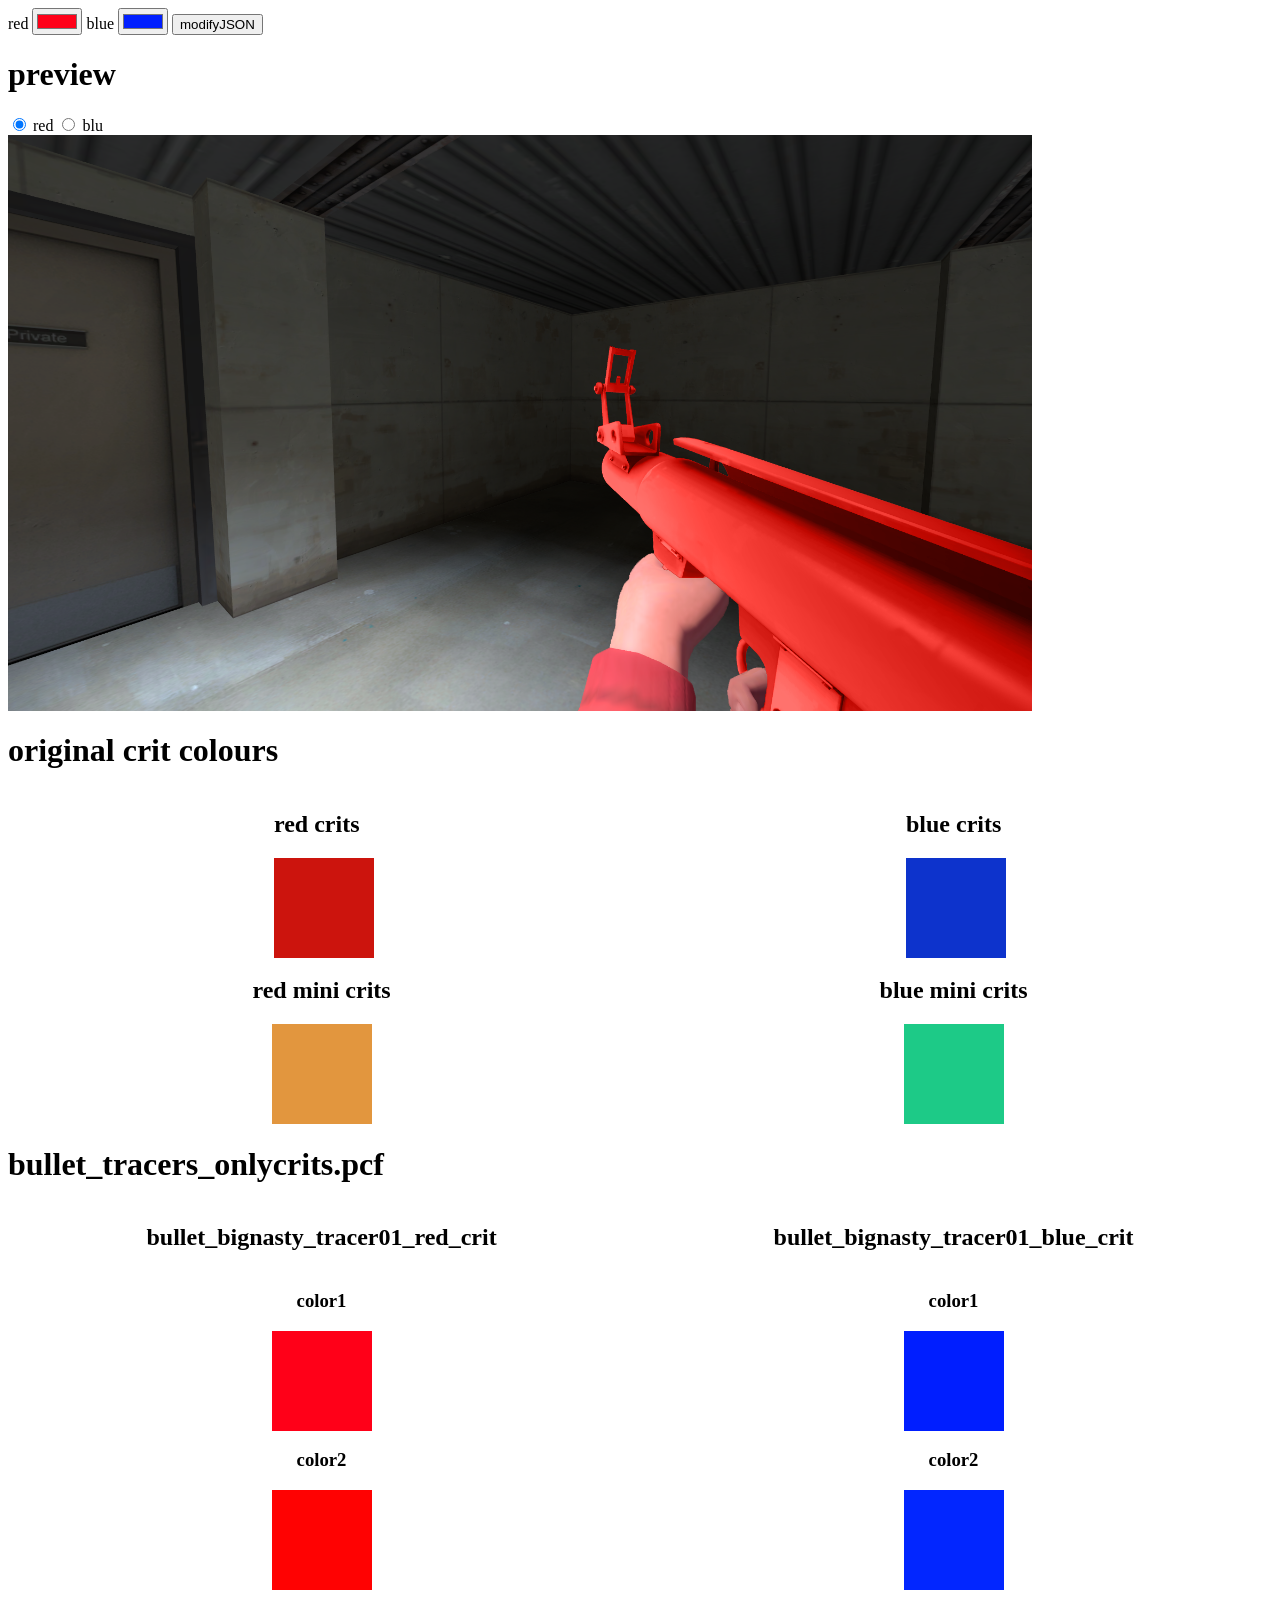
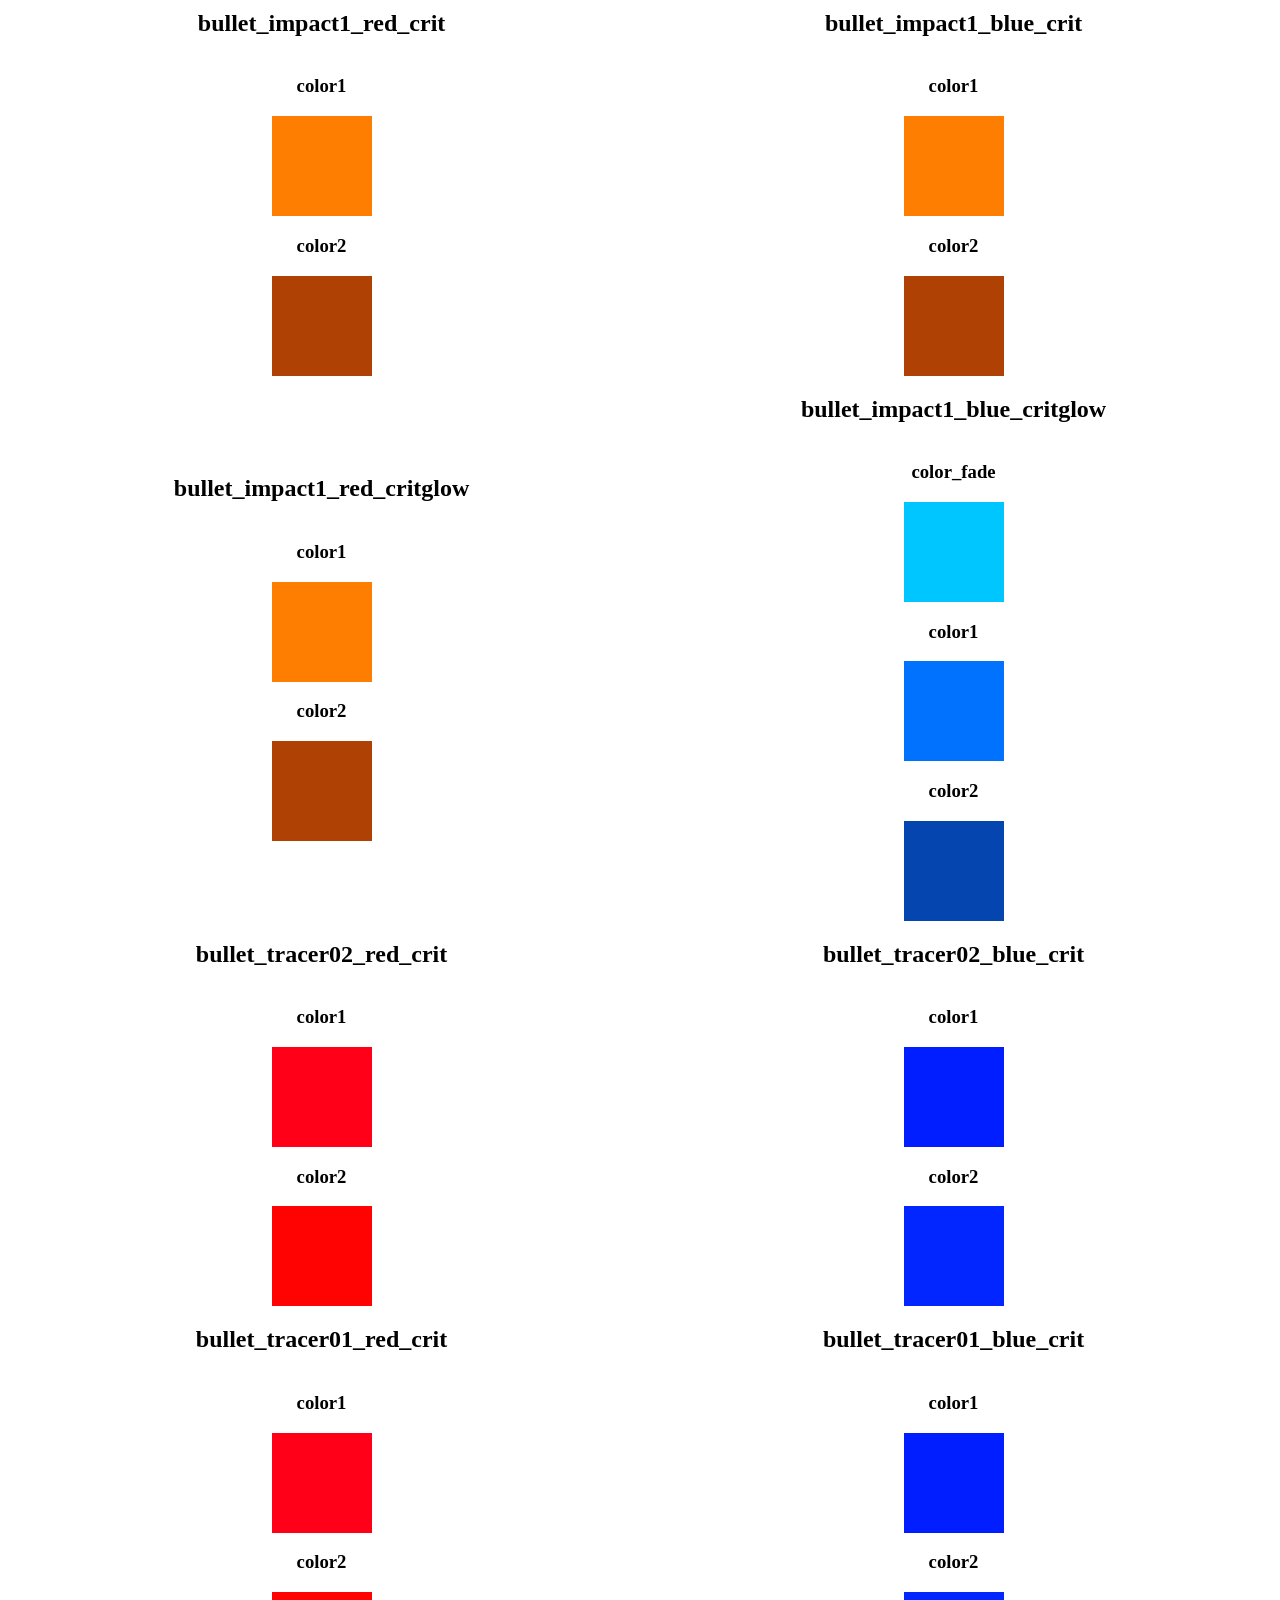
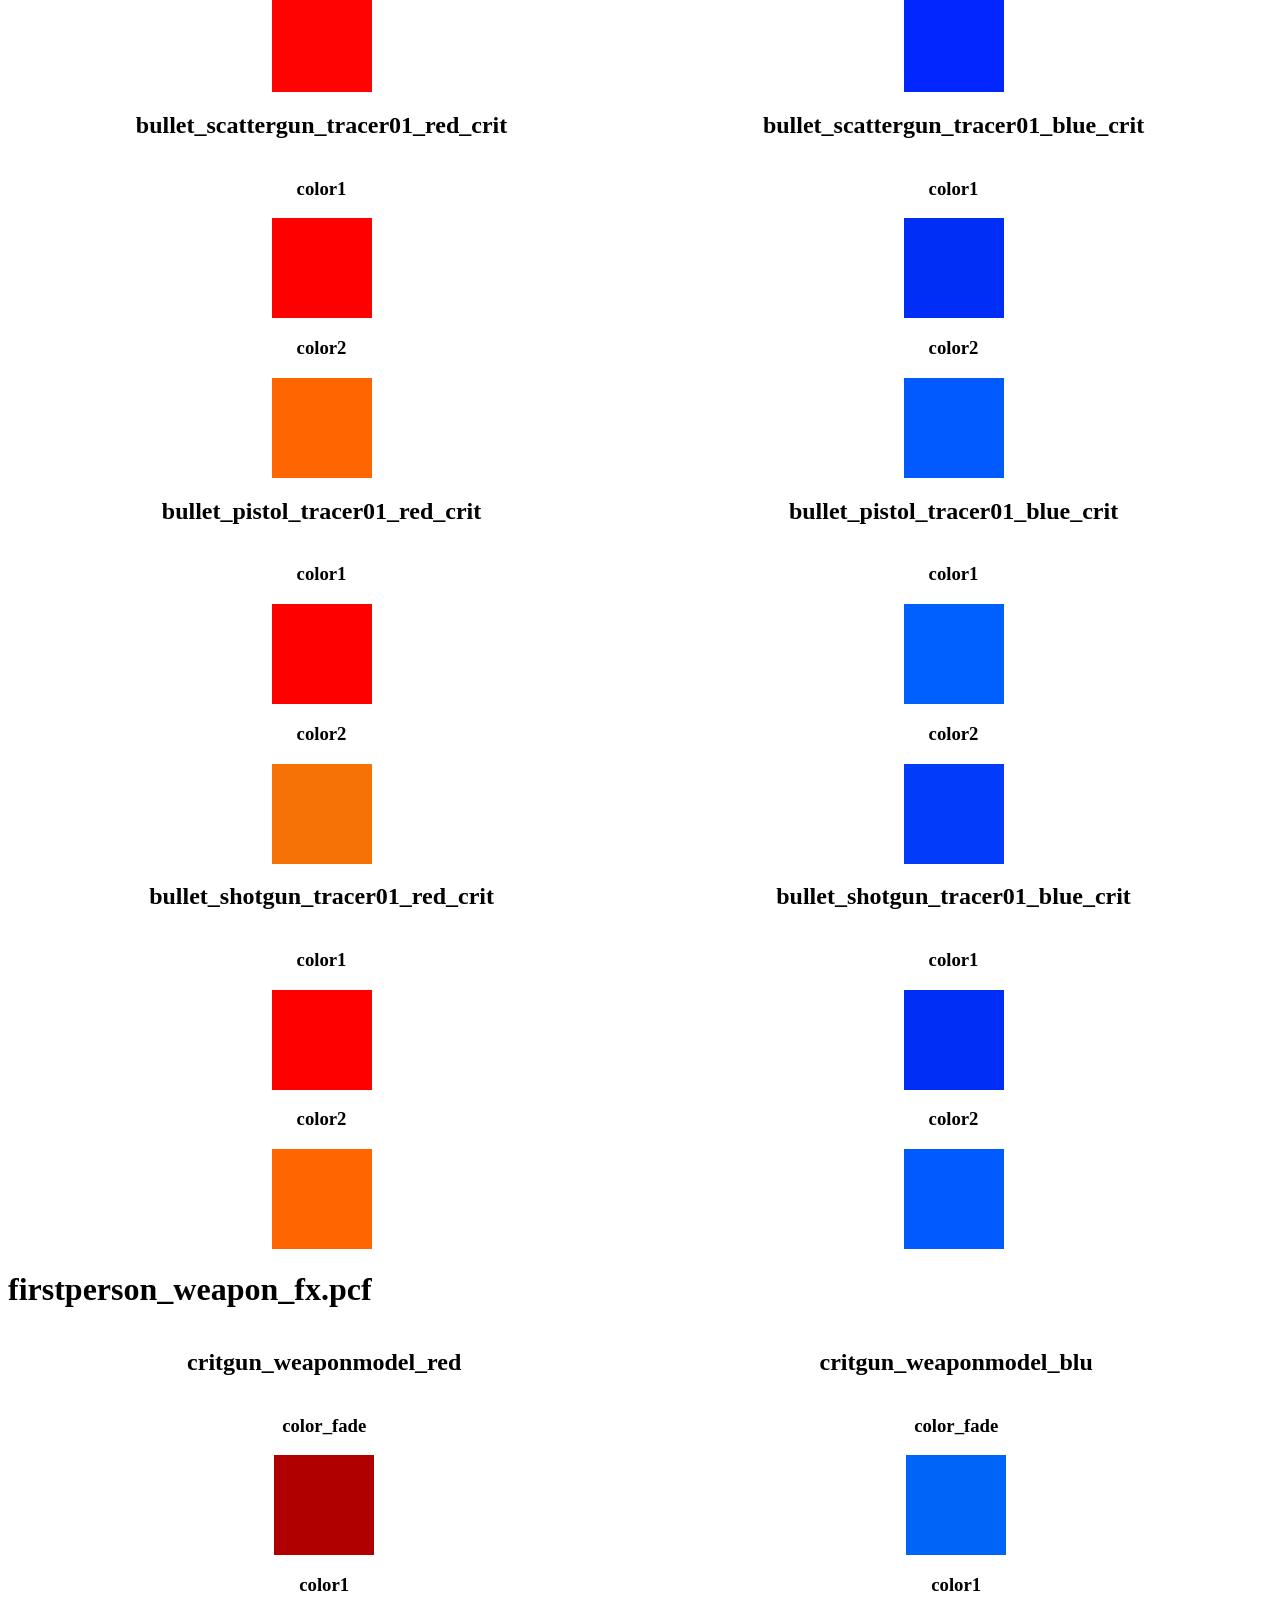
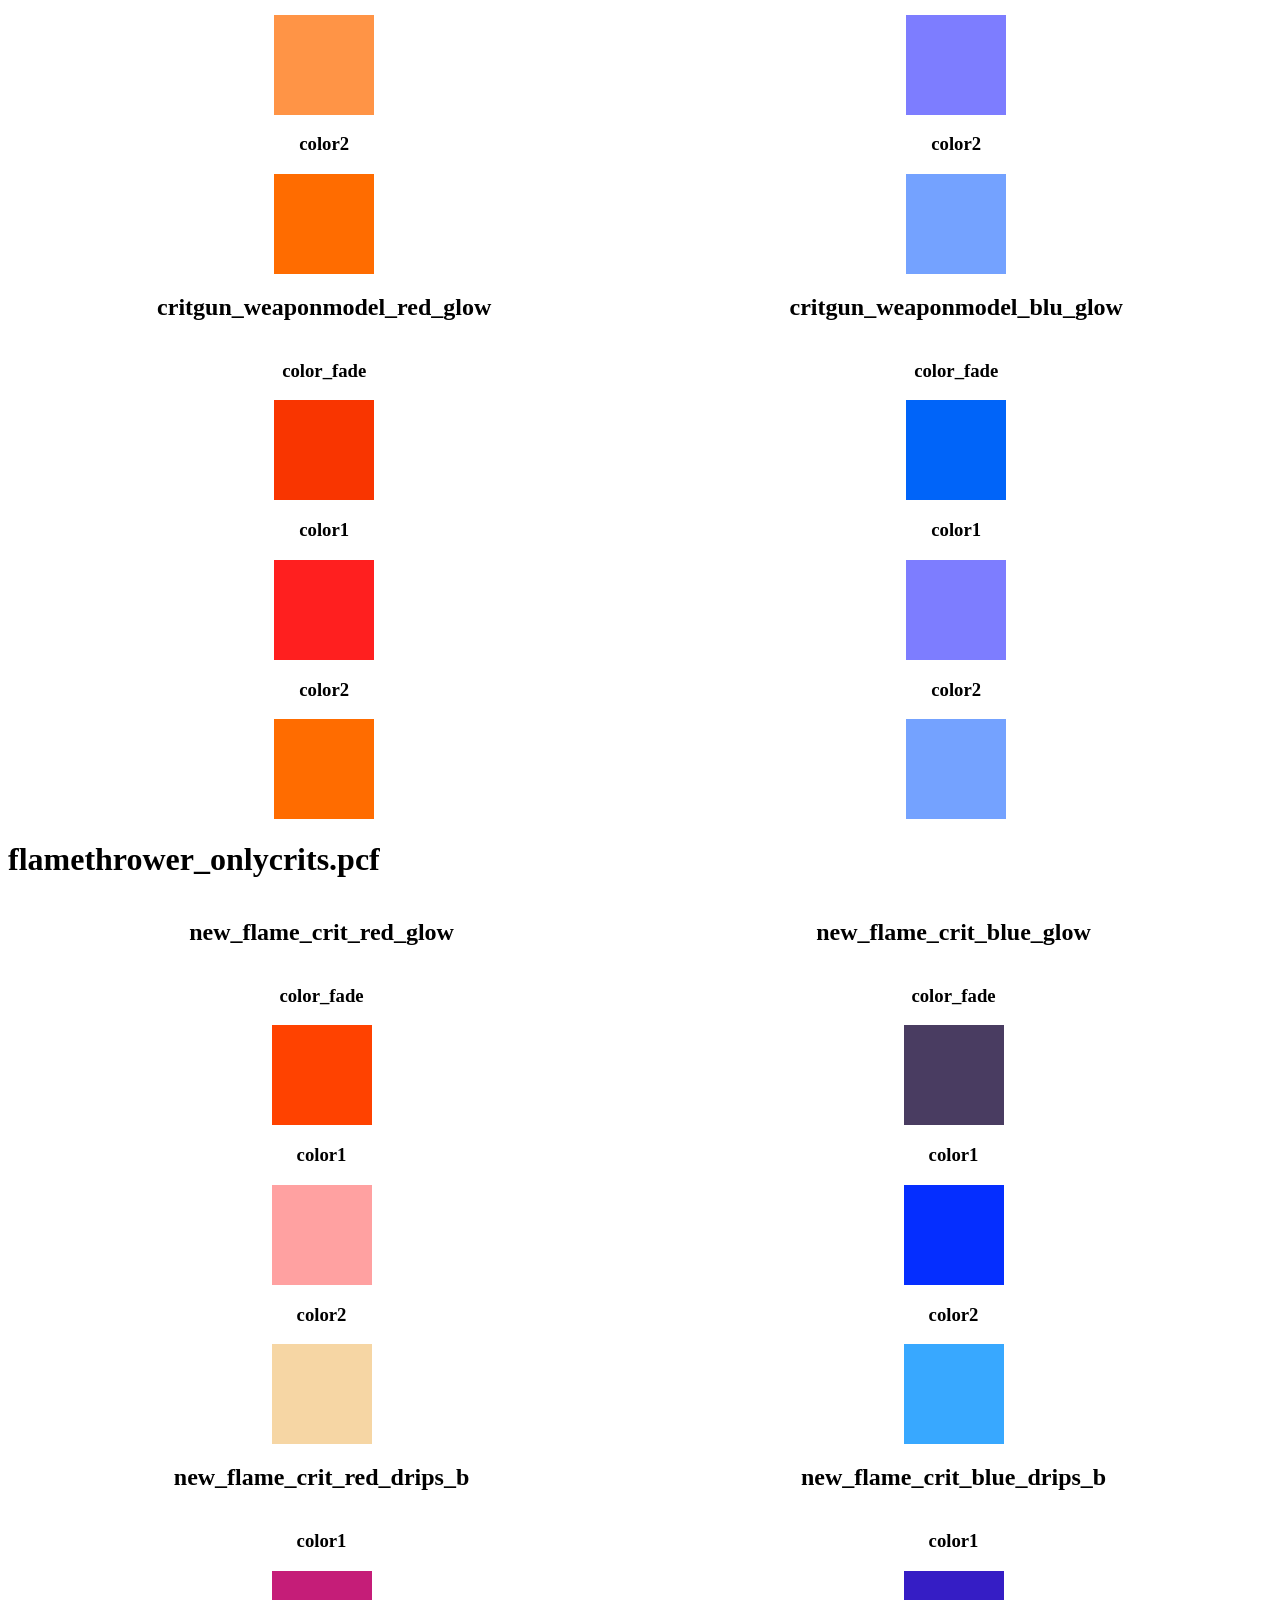
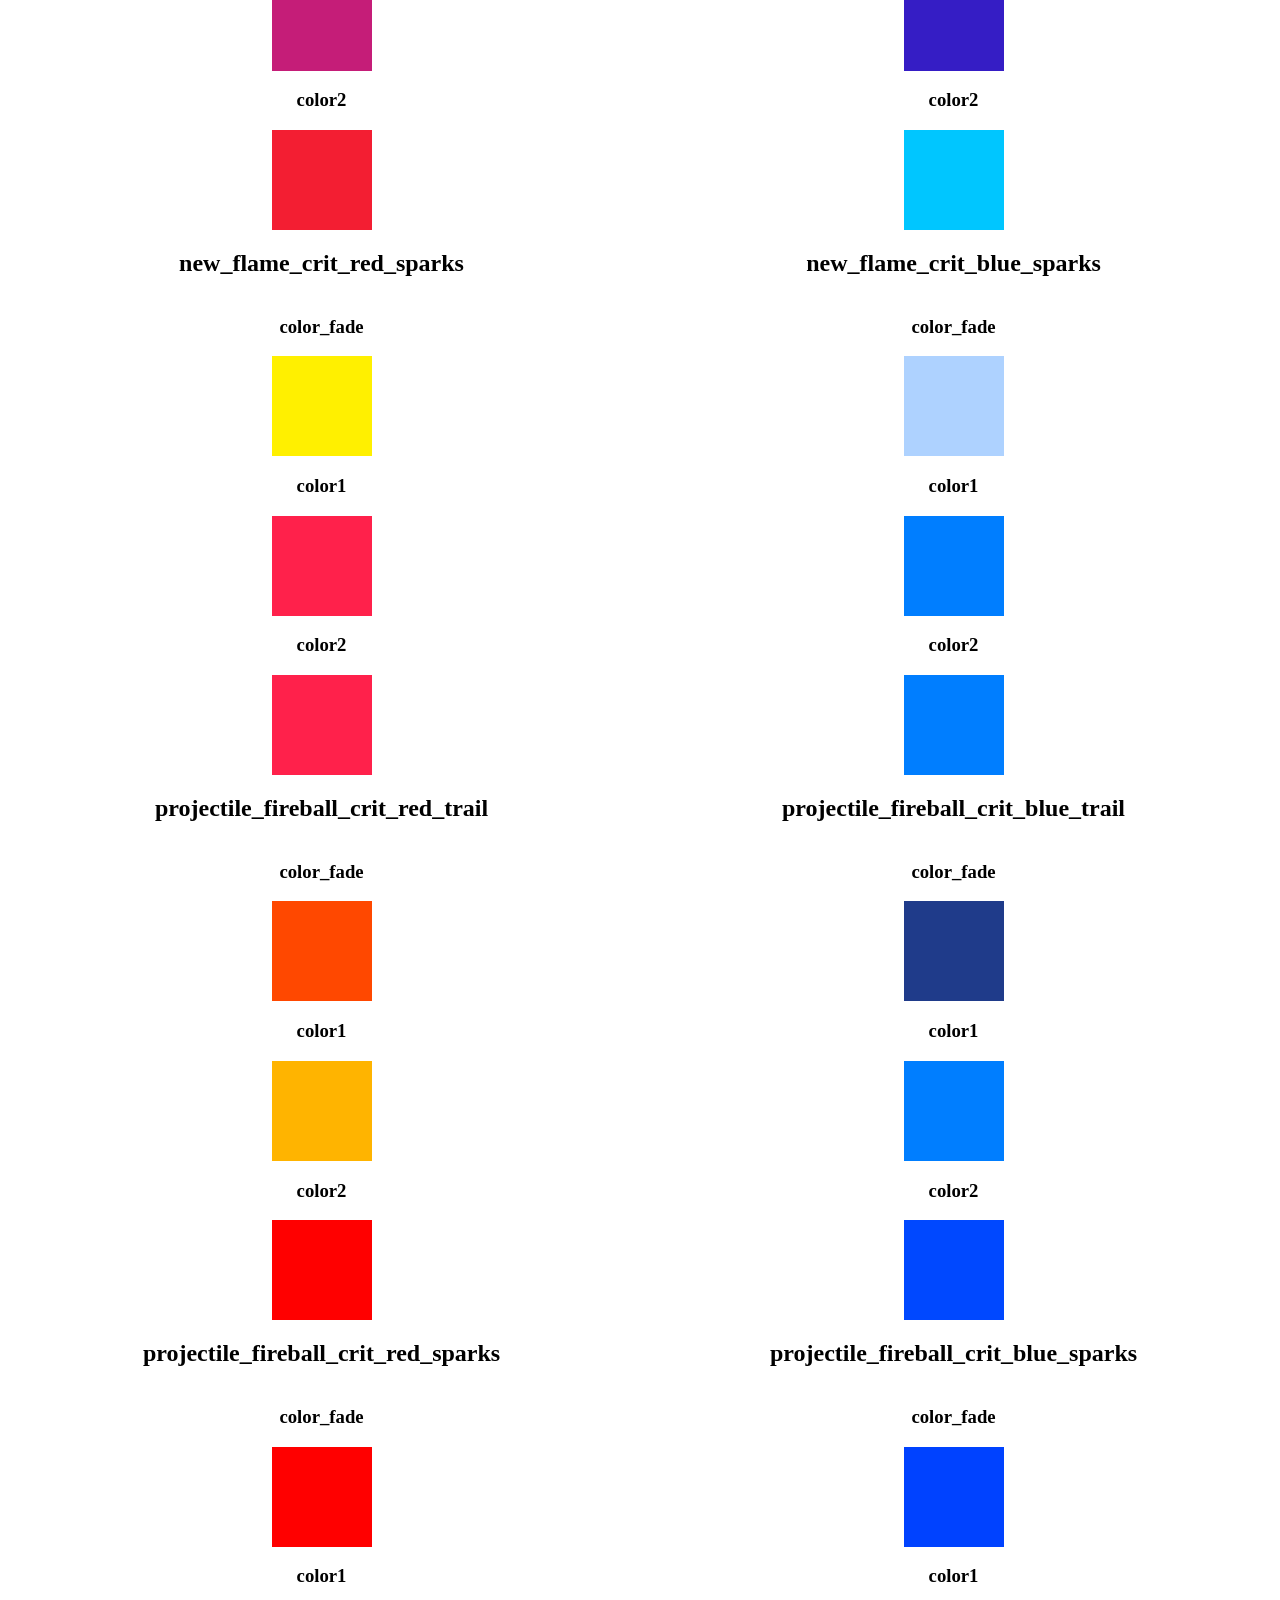
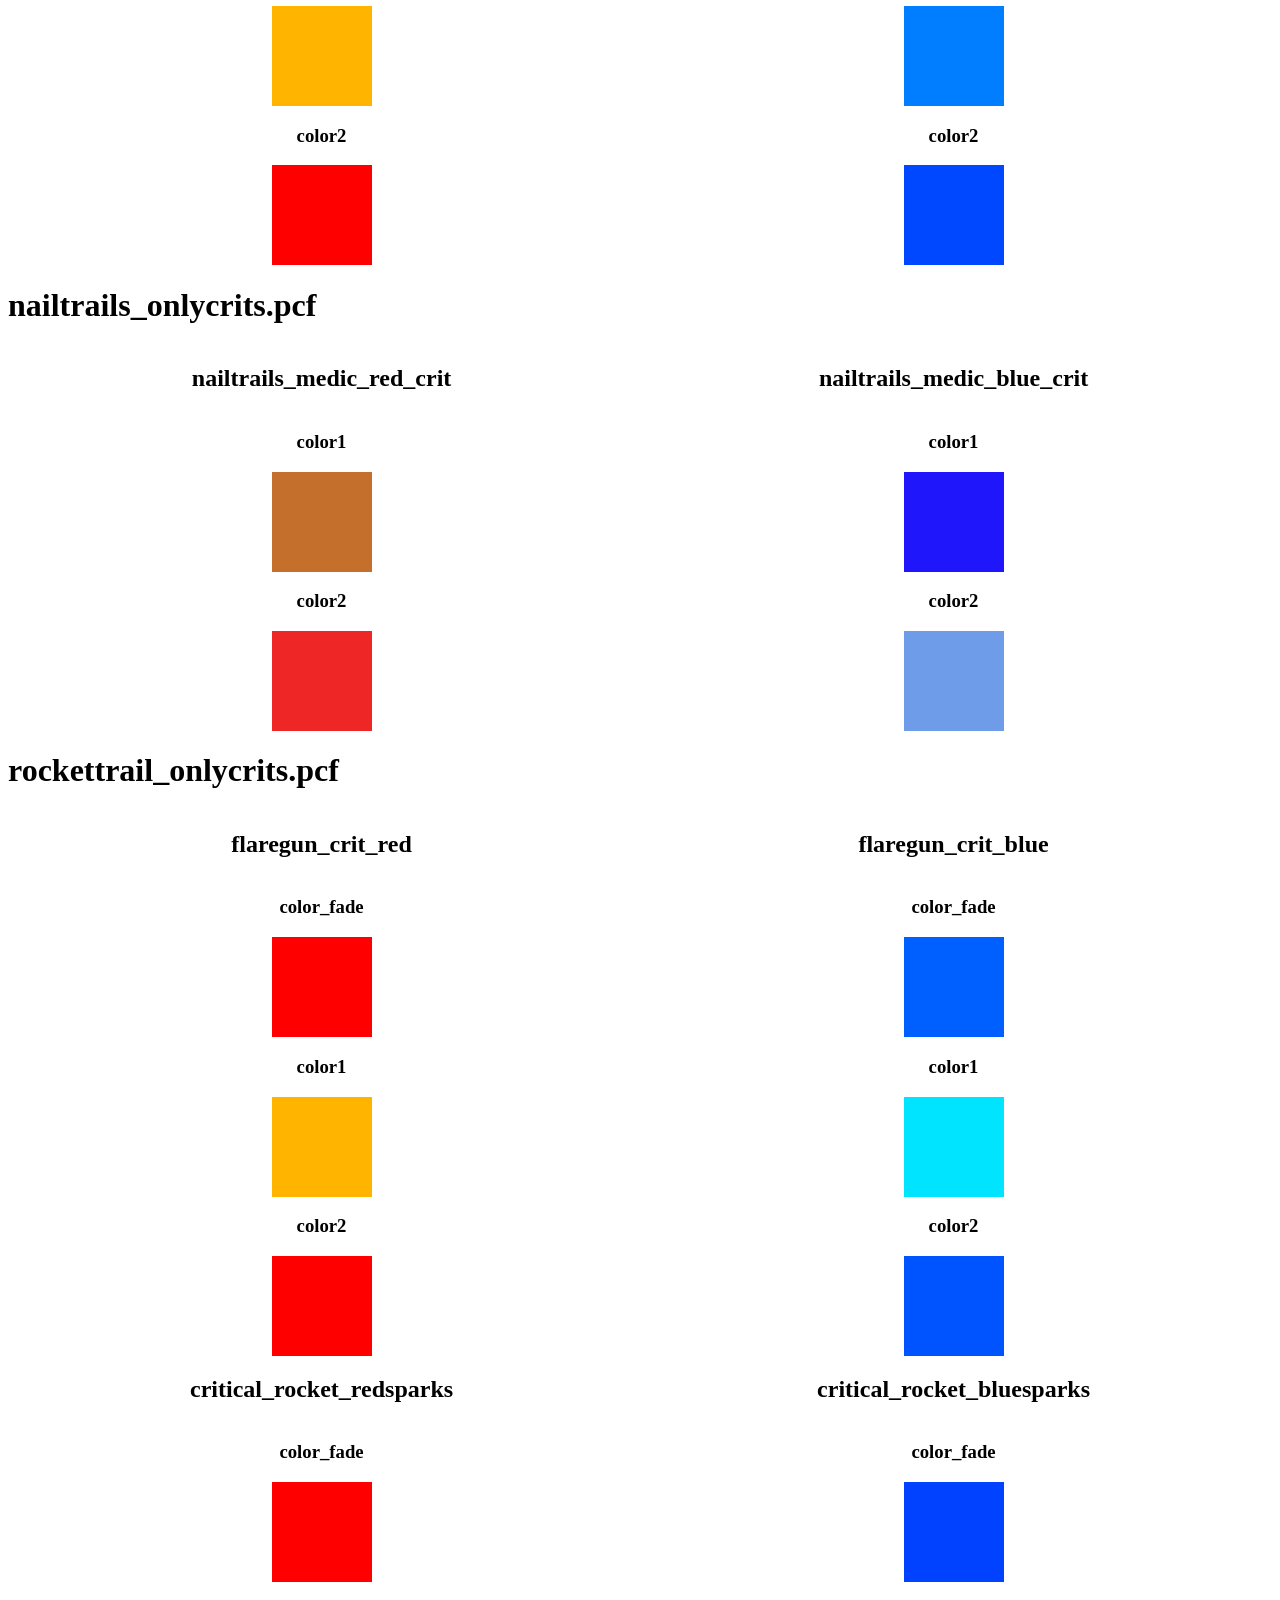
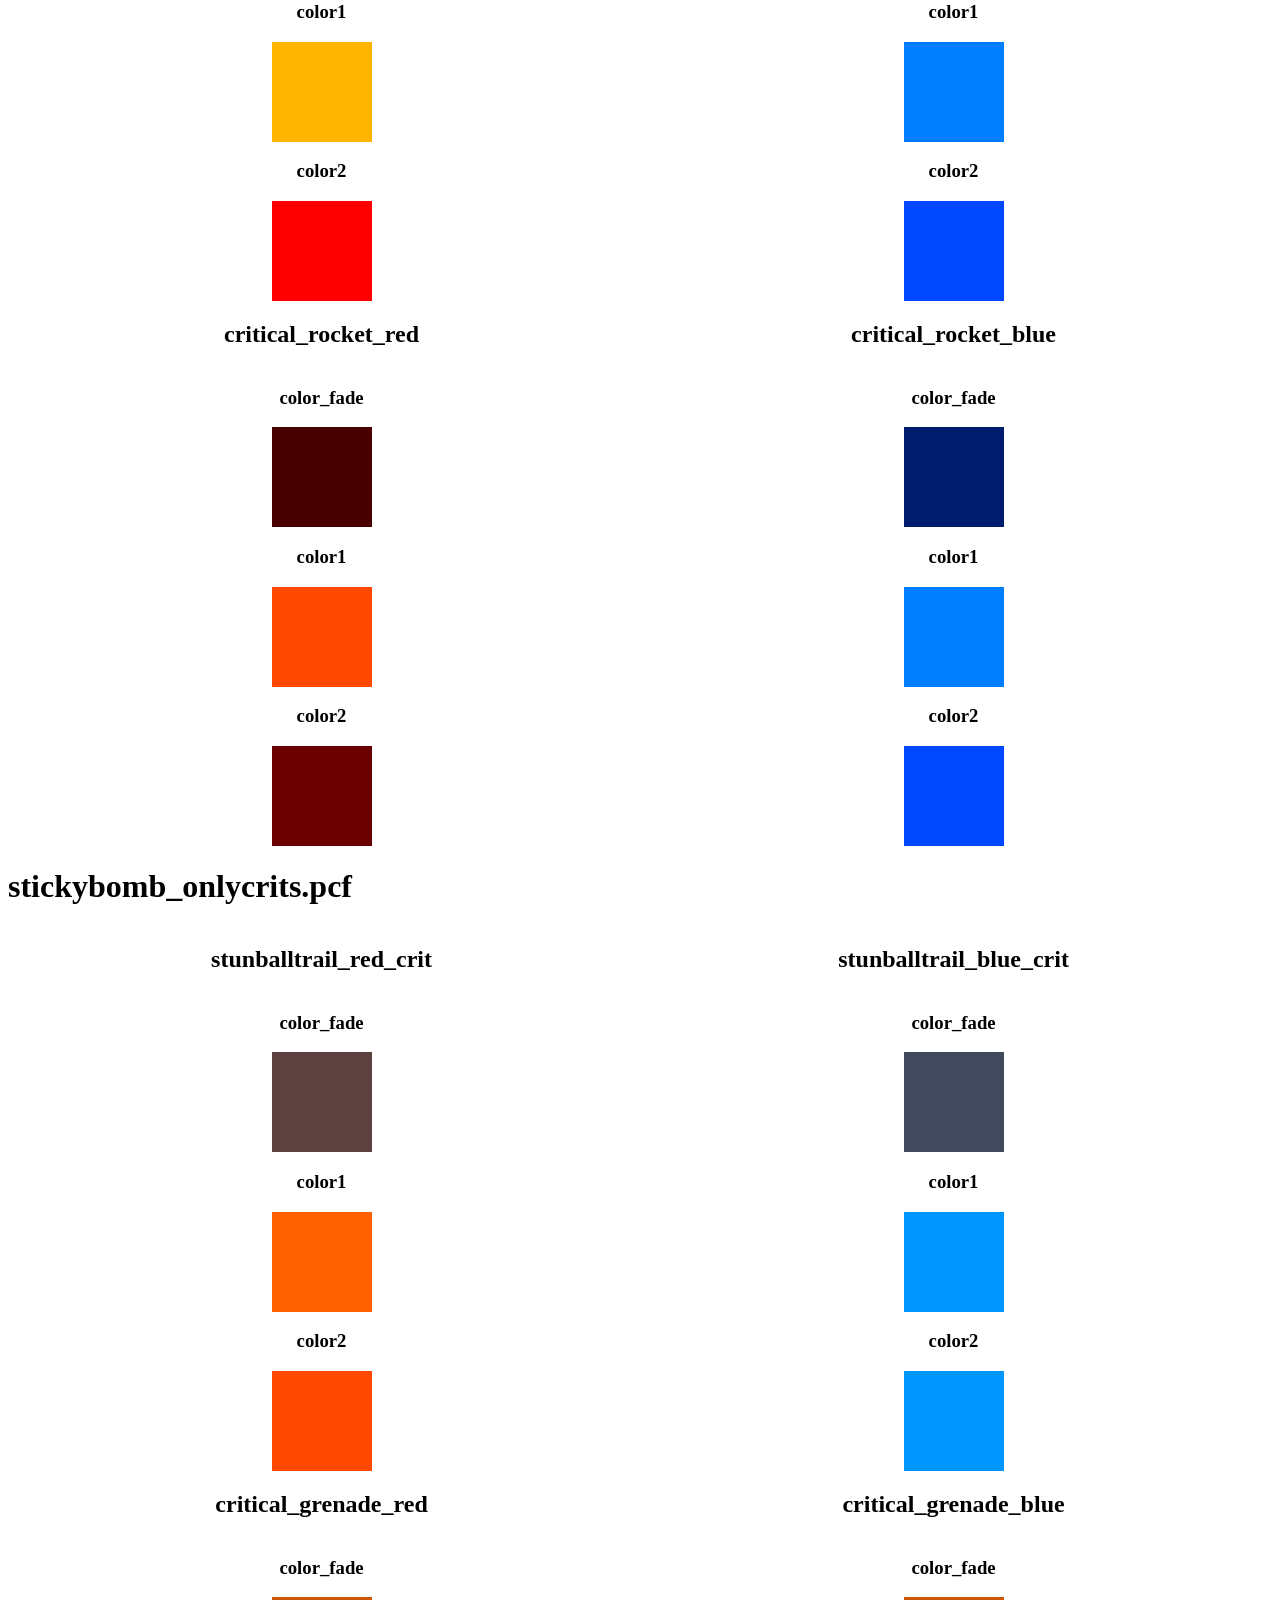
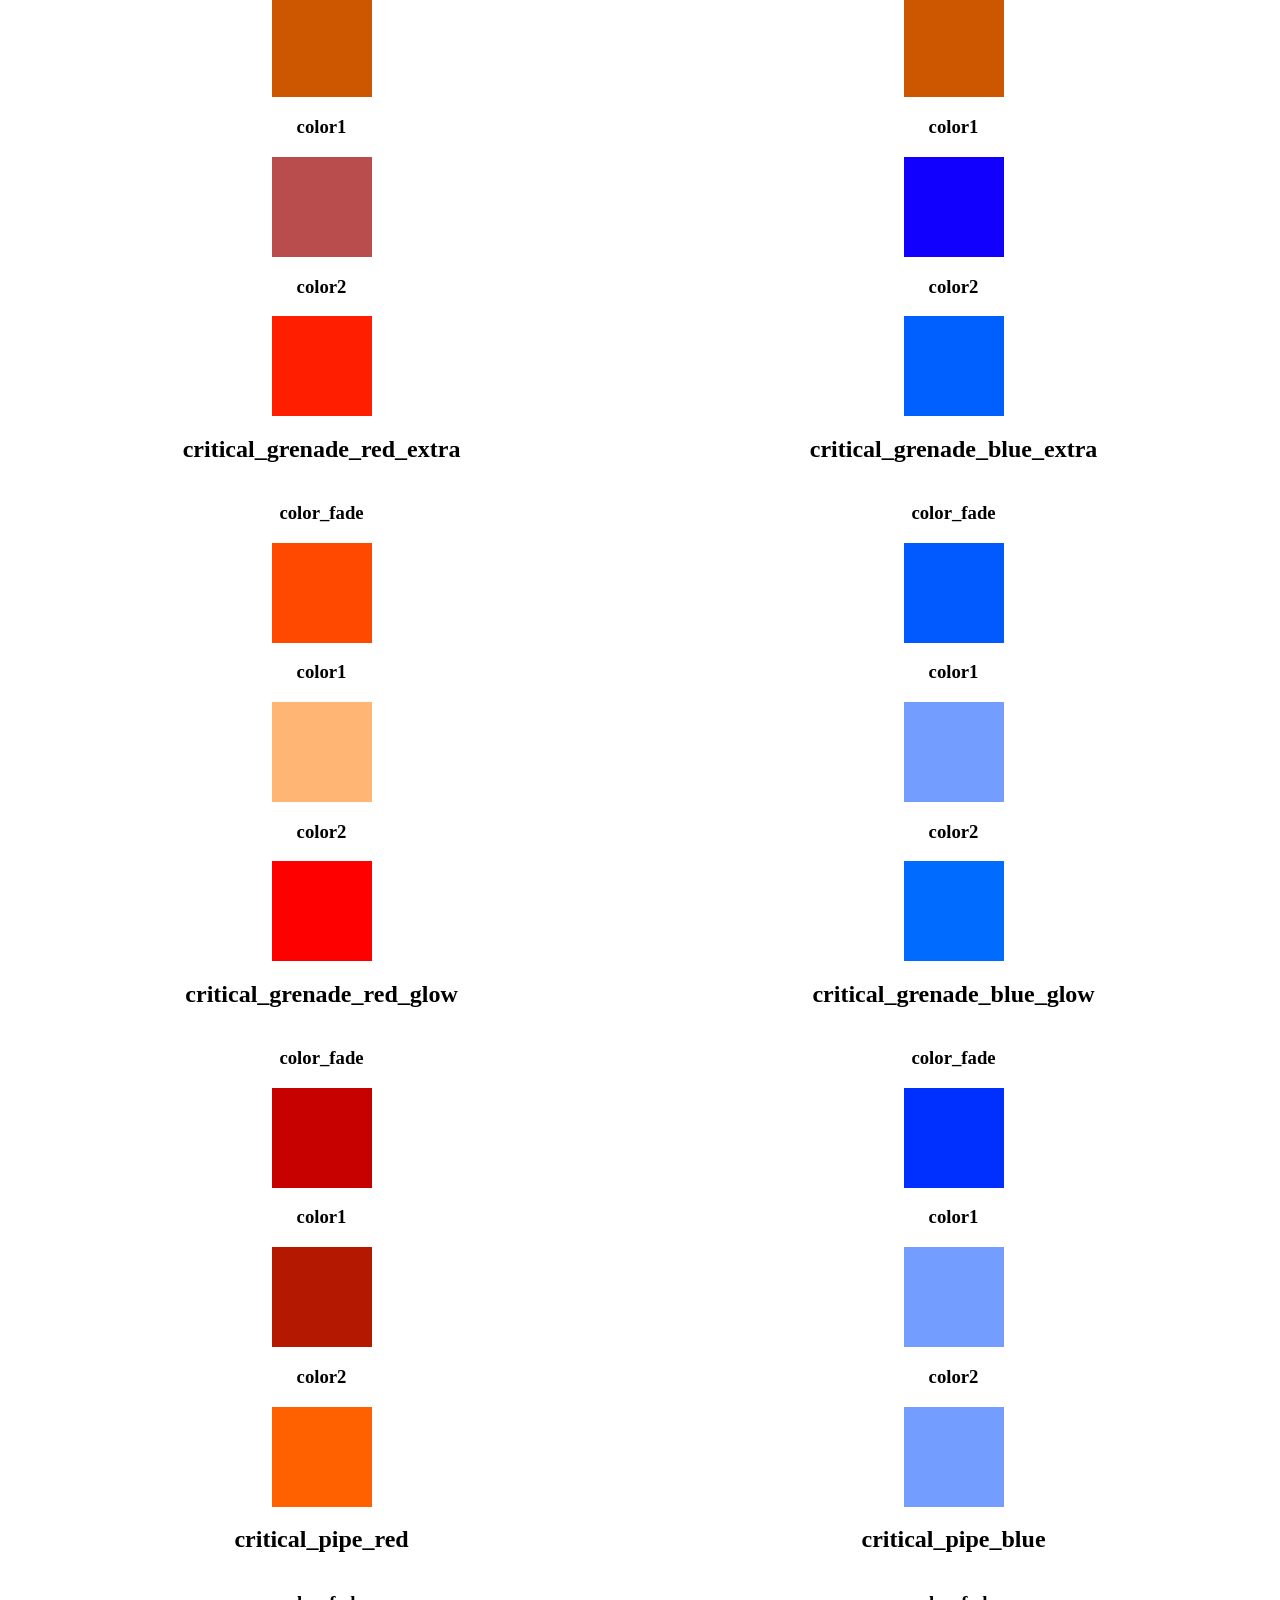
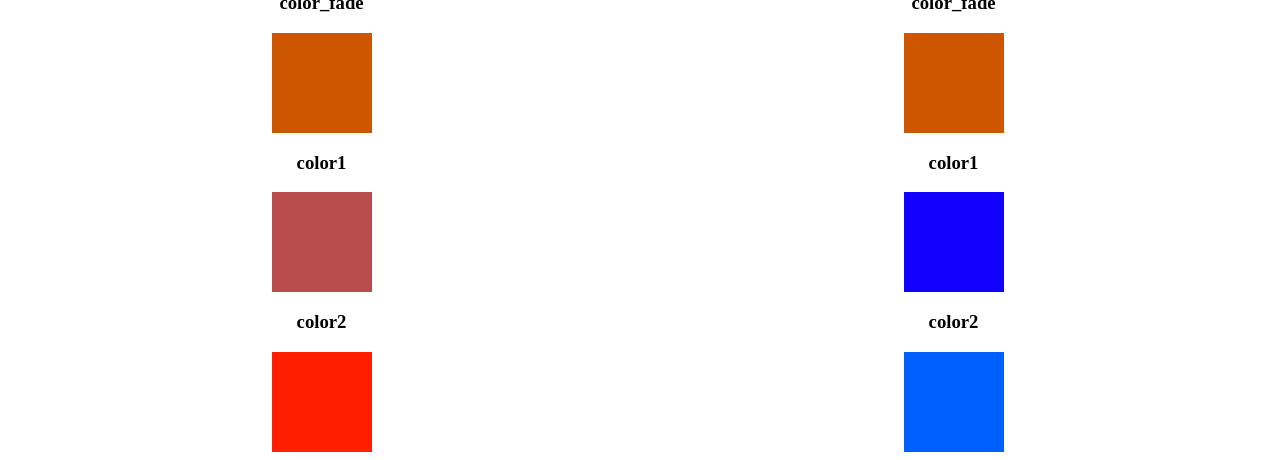
==== index.html @ 1c7a0dba "added a color picker to each colour display!!" ====
<!doctype html>
<html lang="en">
	<head>
		<meta charset="utf-8">
		<title>My Page Title</title>
		<meta name="description" content="My Page Description">
		<link rel="stylesheet" href="style.css">
		<link href="color-picker.min.css" rel="stylesheet">
		<style>
			.color-picker.no-alpha .color-picker\:a {
			  display: none;
			}
		</style>
	</head>
	<body>
		<label for="red">red</label>
		<input id="red" name="red" type="color" value="#ff0018">
		<label for="blue">blue</label>
		<input id="blue" name="blue" type="color" value="#001eff">
		<button onClick="modifyJSON()">modifyJSON</button>
		<script src="color-picker.min.js"></script>

		<h1>preview</h1>

		<input type="radio" onclick="previewSelect('red');" checked="checked" name="team" value="red_preview">
		<label for="red_preview">red</label>
		<input type="radio" onclick="previewSelect('blu');" name="team" value="blu_preview">
		<label for="blu_preview">blu</label><br>

		<div id="rocketlauncher_preview">
			<div id="preview-background"></div>
			<div id="preview-hand-red"></div>
			<div id="preview-hand-blu"></div>
			<div id="preview-color-red"></div>
			<div id="preview-color-blu"></div>
			<div id="preview-template"></div>
			<!-- <div class="preview-crits">
				<video autoplay loop muted playsinline>
					<source src="assets/preview/rocketlauncher/crits.webm" type="video/webm">
				</video>
			</div> -->
		</div>

		<h1>original crit colours</h1>
			<div class="both-class-colours">
				<div class="red-particle">
					<h2>red crits</h2>
					<div>
						<div class='colour-display' jsonpath='material,red_crit,color' ogcolour='204 20 13' style="background-color: rgb(204, 20, 13);"></div>
					</div>
				</div>
				<div class="blue-particle">
					<h2>blue crits</h2>
					<div>
						<div class='colour-display' jsonpath='material,blue_crit,color' ogcolour='13 51 204' style="background-color: rgb(13, 51, 204);"></div>
					</div>
				</div>
			</div>
			<div class="both-class-colours">
				<div class="red-particle">
					<h2>red mini crits</h2>
					<div>
						<div class='colour-display' jsonpath='material,red_minicrit,color' ogcolour='226 150 62' style="background-color: rgb(226, 150, 62);"></div>
					</div>
				</div>
				<div class="blue-particle">
					<h2>blue mini crits</h2>
					<div>
						<div class='colour-display' jsonpath='material,blue_minicrit,color' ogcolour='29 202 135' style="background-color: rgb(29, 202, 135);"></div>
					</div>
				</div>
			</div>
<div>
<h1>bullet_tracers_onlycrits.pcf</h1>
<div class="both-class-colours">
<div class="red-particle">
<h2>bullet_bignasty_tracer01_red_crit</h2>
<div>
<h3> color1 </h3>
<div class='colour-display' jsonpath='bullet_tracers_onlycrits.pcf,bullet_bignasty_tracer01_red_crit,color1' ogcolour='255.0 0.0 24.0 255.0' style="background-color: rgb(255.0, 0.0, 24.0);"></div>
</div>
<div>
<h3> color2 </h3>
<div class='colour-display' jsonpath='bullet_tracers_onlycrits.pcf,bullet_bignasty_tracer01_red_crit,color2' ogcolour='255.0 2.0 2.0 255.0' style="background-color: rgb(255.0, 2.0, 2.0);"></div>
</div>
</div>

<div class="blue-particle">
<h2>bullet_bignasty_tracer01_blue_crit</h2>
<div>
<h3> color1 </h3>
<div class='colour-display' jsonpath='bullet_tracers_onlycrits.pcf,bullet_bignasty_tracer01_blue_crit,color1' ogcolour='0.0 30.0 255.0 255.0' style="background-color: rgb(0.0, 30.0, 255.0);"></div>
</div>
<div>
<h3> color2 </h3>
<div class='colour-display' jsonpath='bullet_tracers_onlycrits.pcf,bullet_bignasty_tracer01_blue_crit,color2' ogcolour='2.0 38.0 255.0 255.0' style="background-color: rgb(2.0, 38.0, 255.0);"></div>
</div>
</div>

</div>
<div class="both-class-colours">
<div class="red-particle">
<h2>bullet_impact1_red_crit</h2>
<div>
<h3> color1 </h3>
<div class='colour-display' jsonpath='bullet_tracers_onlycrits.pcf,bullet_impact1_red_crit,color1' ogcolour='253.0 126.0 1.0 255.0' style="background-color: rgb(253.0, 126.0, 1.0);"></div>
</div>
<div>
<h3> color2 </h3>
<div class='colour-display' jsonpath='bullet_tracers_onlycrits.pcf,bullet_impact1_red_crit,color2' ogcolour='176.0 65.0 5.0 255.0' style="background-color: rgb(176.0, 65.0, 5.0);"></div>
</div>
</div>

<div class="blue-particle">
<h2>bullet_impact1_blue_crit</h2>
<div>
<h3> color1 </h3>
<div class='colour-display' jsonpath='bullet_tracers_onlycrits.pcf,bullet_impact1_blue_crit,color1' ogcolour='253.0 126.0 1.0 255.0' style="background-color: rgb(253.0, 126.0, 1.0);"></div>
</div>
<div>
<h3> color2 </h3>
<div class='colour-display' jsonpath='bullet_tracers_onlycrits.pcf,bullet_impact1_blue_crit,color2' ogcolour='176.0 65.0 5.0 255.0' style="background-color: rgb(176.0, 65.0, 5.0);"></div>
</div>
</div>

</div>
<div class="both-class-colours">
<div class="red-particle">
<h2>bullet_impact1_red_critglow</h2>
<div>
<h3> color1 </h3>
<div class='colour-display' jsonpath='bullet_tracers_onlycrits.pcf,bullet_impact1_red_critglow,color1' ogcolour='253.0 126.0 1.0 255.0' style="background-color: rgb(253.0, 126.0, 1.0);"></div>
</div>
<div>
<h3> color2 </h3>
<div class='colour-display' jsonpath='bullet_tracers_onlycrits.pcf,bullet_impact1_red_critglow,color2' ogcolour='176.0 65.0 5.0 255.0' style="background-color: rgb(176.0, 65.0, 5.0);"></div>
</div>
</div>

<div class="blue-particle">
<h2>bullet_impact1_blue_critglow</h2>
<div><h3> color_fade </h3>
<div class='colour-display' jsonpath='bullet_tracers_onlycrits.pcf,bullet_impact1_blue_critglow,color_fade' ogcolour='0.0 198.0 255.0 255.0' style="background-color: rgb(0.0, 198.0, 255.0);"></div>
</div>
<div>
<h3> color1 </h3>
<div class='colour-display' jsonpath='bullet_tracers_onlycrits.pcf,bullet_impact1_blue_critglow,color1' ogcolour='1.0 114.0 253.0 255.0' style="background-color: rgb(1.0, 114.0, 253.0);"></div>
</div>
<div>
<h3> color2 </h3>
<div class='colour-display' jsonpath='bullet_tracers_onlycrits.pcf,bullet_impact1_blue_critglow,color2' ogcolour='5.0 69.0 176.0 255.0' style="background-color: rgb(5.0, 69.0, 176.0);"></div>
</div>
</div>

</div>
<div class="both-class-colours">
<div class="red-particle">
<h2>bullet_tracer02_red_crit</h2>
<div>
<h3> color1 </h3>
<div class='colour-display' jsonpath='bullet_tracers_onlycrits.pcf,bullet_tracer02_red_crit,color1' ogcolour='255.0 0.0 24.0 255.0' style="background-color: rgb(255.0, 0.0, 24.0);"></div>
</div>
<div>
<h3> color2 </h3>
<div class='colour-display' jsonpath='bullet_tracers_onlycrits.pcf,bullet_tracer02_red_crit,color2' ogcolour='255.0 2.0 2.0 255.0' style="background-color: rgb(255.0, 2.0, 2.0);"></div>
</div>
</div>

<div class="blue-particle">
<h2>bullet_tracer02_blue_crit</h2>
<div>
<h3> color1 </h3>
<div class='colour-display' jsonpath='bullet_tracers_onlycrits.pcf,bullet_tracer02_blue_crit,color1' ogcolour='0.0 30.0 255.0 255.0' style="background-color: rgb(0.0, 30.0, 255.0);"></div>
</div>
<div>
<h3> color2 </h3>
<div class='colour-display' jsonpath='bullet_tracers_onlycrits.pcf,bullet_tracer02_blue_crit,color2' ogcolour='2.0 38.0 255.0 255.0' style="background-color: rgb(2.0, 38.0, 255.0);"></div>
</div>
</div>

</div>
<div class="both-class-colours">
<div class="red-particle">
<h2>bullet_tracer01_red_crit</h2>
<div>
<h3> color1 </h3>
<div class='colour-display' jsonpath='bullet_tracers_onlycrits.pcf,bullet_tracer01_red_crit,color1' ogcolour='255.0 0.0 24.0 255.0' style="background-color: rgb(255.0, 0.0, 24.0);"></div>
</div>
<div>
<h3> color2 </h3>
<div class='colour-display' jsonpath='bullet_tracers_onlycrits.pcf,bullet_tracer01_red_crit,color2' ogcolour='255.0 2.0 2.0 255.0' style="background-color: rgb(255.0, 2.0, 2.0);"></div>
</div>
</div>

<div class="blue-particle">
<h2>bullet_tracer01_blue_crit</h2>
<div>
<h3> color1 </h3>
<div class='colour-display' jsonpath='bullet_tracers_onlycrits.pcf,bullet_tracer01_blue_crit,color1' ogcolour='0.0 30.0 255.0 255.0' style="background-color: rgb(0.0, 30.0, 255.0);"></div>
</div>
<div>
<h3> color2 </h3>
<div class='colour-display' jsonpath='bullet_tracers_onlycrits.pcf,bullet_tracer01_blue_crit,color2' ogcolour='2.0 38.0 255.0 255.0' style="background-color: rgb(2.0, 38.0, 255.0);"></div>
</div>
</div>

</div>
<div class="both-class-colours">
<div class="red-particle">
<h2>bullet_scattergun_tracer01_red_crit</h2>
<div>
<h3> color1 </h3>
<div class='colour-display' jsonpath='bullet_tracers_onlycrits.pcf,bullet_scattergun_tracer01_red_crit,color1' ogcolour='255.0 0.0 0.0 255.0' style="background-color: rgb(255.0, 0.0, 0.0);"></div>
</div>
<div>
<h3> color2 </h3>
<div class='colour-display' jsonpath='bullet_tracers_onlycrits.pcf,bullet_scattergun_tracer01_red_crit,color2' ogcolour='255.0 102.0 0.0 255.0' style="background-color: rgb(255.0, 102.0, 0.0);"></div>
</div>
</div>

<div class="blue-particle">
<h2>bullet_scattergun_tracer01_blue_crit</h2>
<div>
<h3> color1 </h3>
<div class='colour-display' jsonpath='bullet_tracers_onlycrits.pcf,bullet_scattergun_tracer01_blue_crit,color1' ogcolour='0.0 46.0 246.0 255.0' style="background-color: rgb(0.0, 46.0, 246.0);"></div>
</div>
<div>
<h3> color2 </h3>
<div class='colour-display' jsonpath='bullet_tracers_onlycrits.pcf,bullet_scattergun_tracer01_blue_crit,color2' ogcolour='0.0 90.0 255.0 255.0' style="background-color: rgb(0.0, 90.0, 255.0);"></div>
</div>
</div>

</div>
<div class="both-class-colours">
<div class="red-particle">
<h2>bullet_pistol_tracer01_red_crit</h2>
<div>
<h3> color1 </h3>
<div class='colour-display' jsonpath='bullet_tracers_onlycrits.pcf,bullet_pistol_tracer01_red_crit,color1' ogcolour='255.0 0.0 0.0 255.0' style="background-color: rgb(255.0, 0.0, 0.0);"></div>
</div>
<div>
<h3> color2 </h3>
<div class='colour-display' jsonpath='bullet_tracers_onlycrits.pcf,bullet_pistol_tracer01_red_crit,color2' ogcolour='247.0 114.0 6.0 255.0' style="background-color: rgb(247.0, 114.0, 6.0);"></div>
</div>
</div>

<div class="blue-particle">
<h2>bullet_pistol_tracer01_blue_crit</h2>
<div>
<h3> color1 </h3>
<div class='colour-display' jsonpath='bullet_tracers_onlycrits.pcf,bullet_pistol_tracer01_blue_crit,color1' ogcolour='0.0 96.0 255.0 255.0' style="background-color: rgb(0.0, 96.0, 255.0);"></div>
</div>
<div>
<h3> color2 </h3>
<div class='colour-display' jsonpath='bullet_tracers_onlycrits.pcf,bullet_pistol_tracer01_blue_crit,color2' ogcolour='2.0 60.0 250.0 255.0' style="background-color: rgb(2.0, 60.0, 250.0);"></div>
</div>
</div>

</div>
<div class="both-class-colours">
<div class="red-particle">
<h2>bullet_shotgun_tracer01_red_crit</h2>
<div>
<h3> color1 </h3>
<div class='colour-display' jsonpath='bullet_tracers_onlycrits.pcf,bullet_shotgun_tracer01_red_crit,color1' ogcolour='255.0 0.0 0.0 255.0' style="background-color: rgb(255.0, 0.0, 0.0);"></div>
</div>
<div>
<h3> color2 </h3>
<div class='colour-display' jsonpath='bullet_tracers_onlycrits.pcf,bullet_shotgun_tracer01_red_crit,color2' ogcolour='255.0 102.0 0.0 255.0' style="background-color: rgb(255.0, 102.0, 0.0);"></div>
</div>
</div>

<div class="blue-particle">
<h2>bullet_shotgun_tracer01_blue_crit</h2>
<div>
<h3> color1 </h3>
<div class='colour-display' jsonpath='bullet_tracers_onlycrits.pcf,bullet_shotgun_tracer01_blue_crit,color1' ogcolour='0.0 46.0 246.0 255.0' style="background-color: rgb(0.0, 46.0, 246.0);"></div>
</div>
<div>
<h3> color2 </h3>
<div class='colour-display' jsonpath='bullet_tracers_onlycrits.pcf,bullet_shotgun_tracer01_blue_crit,color2' ogcolour='0.0 90.0 255.0 255.0' style="background-color: rgb(0.0, 90.0, 255.0);"></div>
</div>
</div>

</div>
</div>
<div>
<h1>firstperson_weapon_fx.pcf</h1>
<div class="both-class-colours">
<div class="red-particle">
<h2>critgun_weaponmodel_red</h2>
<div><h3> color_fade </h3>
<div class='colour-display' jsonpath='firstperson_weapon_fx.pcf,critgun_weaponmodel_red,color_fade' ogcolour='176.0 0.0 0.0 255.0' style="background-color: rgb(176.0, 0.0, 0.0);"></div>
</div>
<div>
<h3> color1 </h3>
<div class='colour-display' jsonpath='firstperson_weapon_fx.pcf,critgun_weaponmodel_red,color1' ogcolour='255.0 148.0 70.0 255.0' style="background-color: rgb(255.0, 148.0, 70.0);"></div>
</div>
<div>
<h3> color2 </h3>
<div class='colour-display' jsonpath='firstperson_weapon_fx.pcf,critgun_weaponmodel_red,color2' ogcolour='255.0 108.0 0.0 255.0' style="background-color: rgb(255.0, 108.0, 0.0);"></div>
</div>
</div>

<div class="blue-particle">
<h2>critgun_weaponmodel_blu</h2>
<div><h3> color_fade </h3>
<div class='colour-display' jsonpath='firstperson_weapon_fx.pcf,critgun_weaponmodel_blu,color_fade' ogcolour='0.0 100.0 249.0 255.0' style="background-color: rgb(0.0, 100.0, 249.0);"></div>
</div>
<div>
<h3> color1 </h3>
<div class='colour-display' jsonpath='firstperson_weapon_fx.pcf,critgun_weaponmodel_blu,color1' ogcolour='125.0 125.0 255.0 255.0' style="background-color: rgb(125.0, 125.0, 255.0);"></div>
</div>
<div>
<h3> color2 </h3>
<div class='colour-display' jsonpath='firstperson_weapon_fx.pcf,critgun_weaponmodel_blu,color2' ogcolour='116.0 162.0 255.0 255.0' style="background-color: rgb(116.0, 162.0, 255.0);"></div>
</div>
</div>

</div>
<div class="both-class-colours">
<div class="red-particle">
<h2>critgun_weaponmodel_red_glow</h2>
<div><h3> color_fade </h3>
<div class='colour-display' jsonpath='firstperson_weapon_fx.pcf,critgun_weaponmodel_red_glow,color_fade' ogcolour='249.0 53.0 0.0 255.0' style="background-color: rgb(249.0, 53.0, 0.0);"></div>
</div>
<div>
<h3> color1 </h3>
<div class='colour-display' jsonpath='firstperson_weapon_fx.pcf,critgun_weaponmodel_red_glow,color1' ogcolour='255.0 31.0 31.0 255.0' style="background-color: rgb(255.0, 31.0, 31.0);"></div>
</div>
<div>
<h3> color2 </h3>
<div class='colour-display' jsonpath='firstperson_weapon_fx.pcf,critgun_weaponmodel_red_glow,color2' ogcolour='255.0 108.0 0.0 255.0' style="background-color: rgb(255.0, 108.0, 0.0);"></div>
</div>
</div>

<div class="blue-particle">
<h2>critgun_weaponmodel_blu_glow</h2>
<div><h3> color_fade </h3>
<div class='colour-display' jsonpath='firstperson_weapon_fx.pcf,critgun_weaponmodel_blu_glow,color_fade' ogcolour='0.0 100.0 249.0 255.0' style="background-color: rgb(0.0, 100.0, 249.0);"></div>
</div>
<div>
<h3> color1 </h3>
<div class='colour-display' jsonpath='firstperson_weapon_fx.pcf,critgun_weaponmodel_blu_glow,color1' ogcolour='125.0 125.0 255.0 255.0' style="background-color: rgb(125.0, 125.0, 255.0);"></div>
</div>
<div>
<h3> color2 </h3>
<div class='colour-display' jsonpath='firstperson_weapon_fx.pcf,critgun_weaponmodel_blu_glow,color2' ogcolour='116.0 162.0 255.0 255.0' style="background-color: rgb(116.0, 162.0, 255.0);"></div>
</div>
</div>

</div>
</div>
<div>
<h1>flamethrower_onlycrits.pcf</h1>
<div class="both-class-colours">
<div class="red-particle">
<h2>new_flame_crit_red_glow</h2>
<div><h3> color_fade </h3>
<div class='colour-display' jsonpath='flamethrower_onlycrits.pcf,new_flame_crit_red_glow,color_fade' ogcolour='255.0 66.0 0.0 255.0' style="background-color: rgb(255.0, 66.0, 0.0);"></div>
</div>
<div>
<h3> color1 </h3>
<div class='colour-display' jsonpath='flamethrower_onlycrits.pcf,new_flame_crit_red_glow,color1' ogcolour='255.0 161.0 161.0 255.0' style="background-color: rgb(255.0, 161.0, 161.0);"></div>
</div>
<div>
<h3> color2 </h3>
<div class='colour-display' jsonpath='flamethrower_onlycrits.pcf,new_flame_crit_red_glow,color2' ogcolour='246.0 214.0 164.0 255.0' style="background-color: rgb(246.0, 214.0, 164.0);"></div>
</div>
</div>

<div class="blue-particle">
<h2>new_flame_crit_blue_glow</h2>
<div><h3> color_fade </h3>
<div class='colour-display' jsonpath='flamethrower_onlycrits.pcf,new_flame_crit_blue_glow,color_fade' ogcolour='73.0 60.0 97.0 255.0' style="background-color: rgb(73.0, 60.0, 97.0);"></div>
</div>
<div>
<h3> color1 </h3>
<div class='colour-display' jsonpath='flamethrower_onlycrits.pcf,new_flame_crit_blue_glow,color1' ogcolour='5.0 46.0 255.0 255.0' style="background-color: rgb(5.0, 46.0, 255.0);"></div>
</div>
<div>
<h3> color2 </h3>
<div class='colour-display' jsonpath='flamethrower_onlycrits.pcf,new_flame_crit_blue_glow,color2' ogcolour='56.0 168.0 255.0 255.0' style="background-color: rgb(56.0, 168.0, 255.0);"></div>
</div>
</div>

</div>
<div class="both-class-colours">
<div class="red-particle">
<h2>new_flame_crit_red_drips_b</h2>
<div>
<h3> color1 </h3>
<div class='colour-display' jsonpath='flamethrower_onlycrits.pcf,new_flame_crit_red_drips_b,color1' ogcolour='197.0 29.0 120.0 255.0' style="background-color: rgb(197.0, 29.0, 120.0);"></div>
</div>
<div>
<h3> color2 </h3>
<div class='colour-display' jsonpath='flamethrower_onlycrits.pcf,new_flame_crit_red_drips_b,color2' ogcolour='243.0 30.0 50.0 255.0' style="background-color: rgb(243.0, 30.0, 50.0);"></div>
</div>
</div>

<div class="blue-particle">
<h2>new_flame_crit_blue_drips_b</h2>
<div>
<h3> color1 </h3>
<div class='colour-display' jsonpath='flamethrower_onlycrits.pcf,new_flame_crit_blue_drips_b,color1' ogcolour='53.0 29.0 197.0 255.0' style="background-color: rgb(53.0, 29.0, 197.0);"></div>
</div>
<div>
<h3> color2 </h3>
<div class='colour-display' jsonpath='flamethrower_onlycrits.pcf,new_flame_crit_blue_drips_b,color2' ogcolour='0.0 198.0 255.0 255.0' style="background-color: rgb(0.0, 198.0, 255.0);"></div>
</div>
</div>

</div>
<div class="both-class-colours">
<div class="red-particle">
<h2>new_flame_crit_red_sparks</h2>
<div><h3> color_fade </h3>
<div class='colour-display' jsonpath='flamethrower_onlycrits.pcf,new_flame_crit_red_sparks,color_fade' ogcolour='255.0 240.0 0.0 255.0' style="background-color: rgb(255.0, 240.0, 0.0);"></div>
</div>
<div>
<h3> color1 </h3>
<div class='colour-display' jsonpath='flamethrower_onlycrits.pcf,new_flame_crit_red_sparks,color1' ogcolour='255.0 33.0 75.0 255.0' style="background-color: rgb(255.0, 33.0, 75.0);"></div>
</div>
<div>
<h3> color2 </h3>
<div class='colour-display' jsonpath='flamethrower_onlycrits.pcf,new_flame_crit_red_sparks,color2' ogcolour='255.0 33.0 75.0 255.0' style="background-color: rgb(255.0, 33.0, 75.0);"></div>
</div>
</div>

<div class="blue-particle">
<h2>new_flame_crit_blue_sparks</h2>
<div><h3> color_fade </h3>
<div class='colour-display' jsonpath='flamethrower_onlycrits.pcf,new_flame_crit_blue_sparks,color_fade' ogcolour='174.0 210.0 255.0 255.0' style="background-color: rgb(174.0, 210.0, 255.0);"></div>
</div>
<div>
<h3> color1 </h3>
<div class='colour-display' jsonpath='flamethrower_onlycrits.pcf,new_flame_crit_blue_sparks,color1' ogcolour='0.0 126.0 255.0 255.0' style="background-color: rgb(0.0, 126.0, 255.0);"></div>
</div>
<div>
<h3> color2 </h3>
<div class='colour-display' jsonpath='flamethrower_onlycrits.pcf,new_flame_crit_blue_sparks,color2' ogcolour='0.0 126.0 255.0 255.0' style="background-color: rgb(0.0, 126.0, 255.0);"></div>
</div>
</div>

</div>
<div class="both-class-colours">
<div class="red-particle">
<h2>projectile_fireball_crit_red_trail</h2>
<div><h3> color_fade </h3>
<div class='colour-display' jsonpath='flamethrower_onlycrits.pcf,projectile_fireball_crit_red_trail,color_fade' ogcolour='255.0 72.0 0.0 255.0' style="background-color: rgb(255.0, 72.0, 0.0);"></div>
</div>
<div>
<h3> color1 </h3>
<div class='colour-display' jsonpath='flamethrower_onlycrits.pcf,projectile_fireball_crit_red_trail,color1' ogcolour='255.0 180.0 0.0 255.0' style="background-color: rgb(255.0, 180.0, 0.0);"></div>
</div>
<div>
<h3> color2 </h3>
<div class='colour-display' jsonpath='flamethrower_onlycrits.pcf,projectile_fireball_crit_red_trail,color2' ogcolour='255.0 0.0 0.0 255.0' style="background-color: rgb(255.0, 0.0, 0.0);"></div>
</div>
</div>

<div class="blue-particle">
<h2>projectile_fireball_crit_blue_trail</h2>
<div><h3> color_fade </h3>
<div class='colour-display' jsonpath='flamethrower_onlycrits.pcf,projectile_fireball_crit_blue_trail,color_fade' ogcolour='31.0 59.0 138.0 255.0' style="background-color: rgb(31.0, 59.0, 138.0);"></div>
</div>
<div>
<h3> color1 </h3>
<div class='colour-display' jsonpath='flamethrower_onlycrits.pcf,projectile_fireball_crit_blue_trail,color1' ogcolour='0.0 126.0 255.0 255.0' style="background-color: rgb(0.0, 126.0, 255.0);"></div>
</div>
<div>
<h3> color2 </h3>
<div class='colour-display' jsonpath='flamethrower_onlycrits.pcf,projectile_fireball_crit_blue_trail,color2' ogcolour='0.0 72.0 255.0 255.0' style="background-color: rgb(0.0, 72.0, 255.0);"></div>
</div>
</div>

</div>
<div class="both-class-colours">
<div class="red-particle">
<h2>projectile_fireball_crit_red_sparks</h2>
<div><h3> color_fade </h3>
<div class='colour-display' jsonpath='flamethrower_onlycrits.pcf,projectile_fireball_crit_red_sparks,color_fade' ogcolour='255.0 0.0 0.0 255.0' style="background-color: rgb(255.0, 0.0, 0.0);"></div>
</div>
<div>
<h3> color1 </h3>
<div class='colour-display' jsonpath='flamethrower_onlycrits.pcf,projectile_fireball_crit_red_sparks,color1' ogcolour='255.0 180.0 0.0 255.0' style="background-color: rgb(255.0, 180.0, 0.0);"></div>
</div>
<div>
<h3> color2 </h3>
<div class='colour-display' jsonpath='flamethrower_onlycrits.pcf,projectile_fireball_crit_red_sparks,color2' ogcolour='255.0 0.0 0.0 255.0' style="background-color: rgb(255.0, 0.0, 0.0);"></div>
</div>
</div>

<div class="blue-particle">
<h2>projectile_fireball_crit_blue_sparks</h2>
<div><h3> color_fade </h3>
<div class='colour-display' jsonpath='flamethrower_onlycrits.pcf,projectile_fireball_crit_blue_sparks,color_fade' ogcolour='0.0 66.0 255.0 255.0' style="background-color: rgb(0.0, 66.0, 255.0);"></div>
</div>
<div>
<h3> color1 </h3>
<div class='colour-display' jsonpath='flamethrower_onlycrits.pcf,projectile_fireball_crit_blue_sparks,color1' ogcolour='0.0 126.0 255.0 255.0' style="background-color: rgb(0.0, 126.0, 255.0);"></div>
</div>
<div>
<h3> color2 </h3>
<div class='colour-display' jsonpath='flamethrower_onlycrits.pcf,projectile_fireball_crit_blue_sparks,color2' ogcolour='0.0 72.0 255.0 255.0' style="background-color: rgb(0.0, 72.0, 255.0);"></div>
</div>
</div>

</div>
</div>
<div>
<h1>nailtrails_onlycrits.pcf</h1>
<div class="both-class-colours">
<div class="red-particle">
<h2>nailtrails_medic_red_crit</h2>
<div>
<h3> color1 </h3>
<div class='colour-display' jsonpath='nailtrails_onlycrits.pcf,nailtrails_medic_red_crit,color1' ogcolour='196.0 111.0 43.0 255.0' style="background-color: rgb(196.0, 111.0, 43.0);"></div>
</div>
<div>
<h3> color2 </h3>
<div class='colour-display' jsonpath='nailtrails_onlycrits.pcf,nailtrails_medic_red_crit,color2' ogcolour='239.0 38.0 38.0 255.0' style="background-color: rgb(239.0, 38.0, 38.0);"></div>
</div>
</div>

<div class="blue-particle">
<h2>nailtrails_medic_blue_crit</h2>
<div>
<h3> color1 </h3>
<div class='colour-display' jsonpath='nailtrails_onlycrits.pcf,nailtrails_medic_blue_crit,color1' ogcolour='32.0 22.0 252.0 255.0' style="background-color: rgb(32.0, 22.0, 252.0);"></div>
</div>
<div>
<h3> color2 </h3>
<div class='colour-display' jsonpath='nailtrails_onlycrits.pcf,nailtrails_medic_blue_crit,color2' ogcolour='110.0 156.0 232.0 255.0' style="background-color: rgb(110.0, 156.0, 232.0);"></div>
</div>
</div>

</div>
</div>
<div>
<h1>rockettrail_onlycrits.pcf</h1>
<div class="both-class-colours">
<div class="red-particle">
<h2>flaregun_crit_red</h2>
<div><h3> color_fade </h3>
<div class='colour-display' jsonpath='rockettrail_onlycrits.pcf,flaregun_crit_red,color_fade' ogcolour='255.0 0.0 0.0 255.0' style="background-color: rgb(255.0, 0.0, 0.0);"></div>
</div>
<div>
<h3> color1 </h3>
<div class='colour-display' jsonpath='rockettrail_onlycrits.pcf,flaregun_crit_red,color1' ogcolour='255.0 180.0 0.0 255.0' style="background-color: rgb(255.0, 180.0, 0.0);"></div>
</div>
<div>
<h3> color2 </h3>
<div class='colour-display' jsonpath='rockettrail_onlycrits.pcf,flaregun_crit_red,color2' ogcolour='255.0 0.0 0.0 255.0' style="background-color: rgb(255.0, 0.0, 0.0);"></div>
</div>
</div>

<div class="blue-particle">
<h2>flaregun_crit_blue</h2>
<div><h3> color_fade </h3>
<div class='colour-display' jsonpath='rockettrail_onlycrits.pcf,flaregun_crit_blue,color_fade' ogcolour='0.0 96.0 255.0 255.0' style="background-color: rgb(0.0, 96.0, 255.0);"></div>
</div>
<div>
<h3> color1 </h3>
<div class='colour-display' jsonpath='rockettrail_onlycrits.pcf,flaregun_crit_blue,color1' ogcolour='0.0 228.0 255.0 255.0' style="background-color: rgb(0.0, 228.0, 255.0);"></div>
</div>
<div>
<h3> color2 </h3>
<div class='colour-display' jsonpath='rockettrail_onlycrits.pcf,flaregun_crit_blue,color2' ogcolour='0.0 84.0 255.0 255.0' style="background-color: rgb(0.0, 84.0, 255.0);"></div>
</div>
</div>

</div>
<div class="both-class-colours">
<div class="red-particle">
<h2>critical_rocket_redsparks</h2>
<div><h3> color_fade </h3>
<div class='colour-display' jsonpath='rockettrail_onlycrits.pcf,critical_rocket_redsparks,color_fade' ogcolour='255.0 0.0 0.0 255.0' style="background-color: rgb(255.0, 0.0, 0.0);"></div>
</div>
<div>
<h3> color1 </h3>
<div class='colour-display' jsonpath='rockettrail_onlycrits.pcf,critical_rocket_redsparks,color1' ogcolour='255.0 180.0 0.0 255.0' style="background-color: rgb(255.0, 180.0, 0.0);"></div>
</div>
<div>
<h3> color2 </h3>
<div class='colour-display' jsonpath='rockettrail_onlycrits.pcf,critical_rocket_redsparks,color2' ogcolour='255.0 0.0 0.0 255.0' style="background-color: rgb(255.0, 0.0, 0.0);"></div>
</div>
</div>

<div class="blue-particle">
<h2>critical_rocket_bluesparks</h2>
<div><h3> color_fade </h3>
<div class='colour-display' jsonpath='rockettrail_onlycrits.pcf,critical_rocket_bluesparks,color_fade' ogcolour='0.0 66.0 255.0 255.0' style="background-color: rgb(0.0, 66.0, 255.0);"></div>
</div>
<div>
<h3> color1 </h3>
<div class='colour-display' jsonpath='rockettrail_onlycrits.pcf,critical_rocket_bluesparks,color1' ogcolour='0.0 126.0 255.0 255.0' style="background-color: rgb(0.0, 126.0, 255.0);"></div>
</div>
<div>
<h3> color2 </h3>
<div class='colour-display' jsonpath='rockettrail_onlycrits.pcf,critical_rocket_bluesparks,color2' ogcolour='0.0 72.0 255.0 255.0' style="background-color: rgb(0.0, 72.0, 255.0);"></div>
</div>
</div>

</div>
<div class="both-class-colours">
<div class="red-particle">
<h2>critical_rocket_red</h2>
<div><h3> color_fade </h3>
<div class='colour-display' jsonpath='rockettrail_onlycrits.pcf,critical_rocket_red,color_fade' ogcolour='72.0 0.0 0.0 255.0' style="background-color: rgb(72.0, 0.0, 0.0);"></div>
</div>
<div>
<h3> color1 </h3>
<div class='colour-display' jsonpath='rockettrail_onlycrits.pcf,critical_rocket_red,color1' ogcolour='255.0 72.0 0.0 255.0' style="background-color: rgb(255.0, 72.0, 0.0);"></div>
</div>
<div>
<h3> color2 </h3>
<div class='colour-display' jsonpath='rockettrail_onlycrits.pcf,critical_rocket_red,color2' ogcolour='106.0 0.0 0.0 255.0' style="background-color: rgb(106.0, 0.0, 0.0);"></div>
</div>
</div>

<div class="blue-particle">
<h2>critical_rocket_blue</h2>
<div><h3> color_fade </h3>
<div class='colour-display' jsonpath='rockettrail_onlycrits.pcf,critical_rocket_blue,color_fade' ogcolour='0.0 28.0 110.0 255.0' style="background-color: rgb(0.0, 28.0, 110.0);"></div>
</div>
<div>
<h3> color1 </h3>
<div class='colour-display' jsonpath='rockettrail_onlycrits.pcf,critical_rocket_blue,color1' ogcolour='0.0 126.0 255.0 255.0' style="background-color: rgb(0.0, 126.0, 255.0);"></div>
</div>
<div>
<h3> color2 </h3>
<div class='colour-display' jsonpath='rockettrail_onlycrits.pcf,critical_rocket_blue,color2' ogcolour='0.0 72.0 255.0 255.0' style="background-color: rgb(0.0, 72.0, 255.0);"></div>
</div>
</div>

</div>
</div>
<div>
<h1>stickybomb_onlycrits.pcf</h1>
<div class="both-class-colours">
<div class="red-particle">
<h2>stunballtrail_red_crit</h2>
<div><h3> color_fade </h3>
<div class='colour-display' jsonpath='stickybomb_onlycrits.pcf,stunballtrail_red_crit,color_fade' ogcolour='93.0 65.0 65.0 255.0' style="background-color: rgb(93.0, 65.0, 65.0);"></div>
</div>
<div>
<h3> color1 </h3>
<div class='colour-display' jsonpath='stickybomb_onlycrits.pcf,stunballtrail_red_crit,color1' ogcolour='255.0 96.0 0.0 255.0' style="background-color: rgb(255.0, 96.0, 0.0);"></div>
</div>
<div>
<h3> color2 </h3>
<div class='colour-display' jsonpath='stickybomb_onlycrits.pcf,stunballtrail_red_crit,color2' ogcolour='255.0 72.0 0.0 255.0' style="background-color: rgb(255.0, 72.0, 0.0);"></div>
</div>
</div>

<div class="blue-particle">
<h2>stunballtrail_blue_crit</h2>
<div><h3> color_fade </h3>
<div class='colour-display' jsonpath='stickybomb_onlycrits.pcf,stunballtrail_blue_crit,color_fade' ogcolour='65.0 75.0 93.0 255.0' style="background-color: rgb(65.0, 75.0, 93.0);"></div>
</div>
<div>
<h3> color1 </h3>
<div class='colour-display' jsonpath='stickybomb_onlycrits.pcf,stunballtrail_blue_crit,color1' ogcolour='0.0 150.0 255.0 255.0' style="background-color: rgb(0.0, 150.0, 255.0);"></div>
</div>
<div>
<h3> color2 </h3>
<div class='colour-display' jsonpath='stickybomb_onlycrits.pcf,stunballtrail_blue_crit,color2' ogcolour='0.0 150.0 255.0 255.0' style="background-color: rgb(0.0, 150.0, 255.0);"></div>
</div>
</div>

</div>
<div class="both-class-colours">
<div class="red-particle">
<h2>critical_grenade_red</h2>
<div><h3> color_fade </h3>
<div class='colour-display' jsonpath='stickybomb_onlycrits.pcf,critical_grenade_red,color_fade' ogcolour='205.0 87.0 0.0 255.0' style="background-color: rgb(205.0, 87.0, 0.0);"></div>
</div>
<div>
<h3> color1 </h3>
<div class='colour-display' jsonpath='stickybomb_onlycrits.pcf,critical_grenade_red,color1' ogcolour='185.0 77.0 77.0 255.0' style="background-color: rgb(185.0, 77.0, 77.0);"></div>
</div>
<div>
<h3> color2 </h3>
<div class='colour-display' jsonpath='stickybomb_onlycrits.pcf,critical_grenade_red,color2' ogcolour='255.0 30.0 0.0 255.0' style="background-color: rgb(255.0, 30.0, 0.0);"></div>
</div>
</div>

<div class="blue-particle">
<h2>critical_grenade_blue</h2>
<div><h3> color_fade </h3>
<div class='colour-display' jsonpath='stickybomb_onlycrits.pcf,critical_grenade_blue,color_fade' ogcolour='205.0 87.0 0.0 255.0' style="background-color: rgb(205.0, 87.0, 0.0);"></div>
</div>
<div>
<h3> color1 </h3>
<div class='colour-display' jsonpath='stickybomb_onlycrits.pcf,critical_grenade_blue,color1' ogcolour='18.0 0.0 255.0 255.0' style="background-color: rgb(18.0, 0.0, 255.0);"></div>
</div>
<div>
<h3> color2 </h3>
<div class='colour-display' jsonpath='stickybomb_onlycrits.pcf,critical_grenade_blue,color2' ogcolour='0.0 96.0 255.0 255.0' style="background-color: rgb(0.0, 96.0, 255.0);"></div>
</div>
</div>

</div>
<div class="both-class-colours">
<div class="red-particle">
<h2>critical_grenade_red_extra</h2>
<div><h3> color_fade </h3>
<div class='colour-display' jsonpath='stickybomb_onlycrits.pcf,critical_grenade_red_extra,color_fade' ogcolour='255.0 72.0 0.0 255.0' style="background-color: rgb(255.0, 72.0, 0.0);"></div>
</div>
<div>
<h3> color1 </h3>
<div class='colour-display' jsonpath='stickybomb_onlycrits.pcf,critical_grenade_red_extra,color1' ogcolour='255.0 181.0 115.0 255.0' style="background-color: rgb(255.0, 181.0, 115.0);"></div>
</div>
<div>
<h3> color2 </h3>
<div class='colour-display' jsonpath='stickybomb_onlycrits.pcf,critical_grenade_red_extra,color2' ogcolour='255.0 0.0 0.0 255.0' style="background-color: rgb(255.0, 0.0, 0.0);"></div>
</div>
</div>

<div class="blue-particle">
<h2>critical_grenade_blue_extra</h2>
<div><h3> color_fade </h3>
<div class='colour-display' jsonpath='stickybomb_onlycrits.pcf,critical_grenade_blue_extra,color_fade' ogcolour='0.0 90.0 255.0 255.0' style="background-color: rgb(0.0, 90.0, 255.0);"></div>
</div>
<div>
<h3> color1 </h3>
<div class='colour-display' jsonpath='stickybomb_onlycrits.pcf,critical_grenade_blue_extra,color1' ogcolour='115.0 158.0 255.0 255.0' style="background-color: rgb(115.0, 158.0, 255.0);"></div>
</div>
<div>
<h3> color2 </h3>
<div class='colour-display' jsonpath='stickybomb_onlycrits.pcf,critical_grenade_blue_extra,color2' ogcolour='0.0 108.0 255.0 255.0' style="background-color: rgb(0.0, 108.0, 255.0);"></div>
</div>
</div>

</div>
<div class="both-class-colours">
<div class="red-particle">
<h2>critical_grenade_red_glow</h2>
<div><h3> color_fade </h3>
<div class='colour-display' jsonpath='stickybomb_onlycrits.pcf,critical_grenade_red_glow,color_fade' ogcolour='199.0 0.0 0.0 255.0' style="background-color: rgb(199.0, 0.0, 0.0);"></div>
</div>
<div>
<h3> color1 </h3>
<div class='colour-display' jsonpath='stickybomb_onlycrits.pcf,critical_grenade_red_glow,color1' ogcolour='180.0 25.0 0.0 255.0' style="background-color: rgb(180.0, 25.0, 0.0);"></div>
</div>
<div>
<h3> color2 </h3>
<div class='colour-display' jsonpath='stickybomb_onlycrits.pcf,critical_grenade_red_glow,color2' ogcolour='255.0 96.0 0.0 255.0' style="background-color: rgb(255.0, 96.0, 0.0);"></div>
</div>
</div>

<div class="blue-particle">
<h2>critical_grenade_blue_glow</h2>
<div><h3> color_fade </h3>
<div class='colour-display' jsonpath='stickybomb_onlycrits.pcf,critical_grenade_blue_glow,color_fade' ogcolour='0.0 48.0 255.0 255.0' style="background-color: rgb(0.0, 48.0, 255.0);"></div>
</div>
<div>
<h3> color1 </h3>
<div class='colour-display' jsonpath='stickybomb_onlycrits.pcf,critical_grenade_blue_glow,color1' ogcolour='115.0 158.0 255.0 255.0' style="background-color: rgb(115.0, 158.0, 255.0);"></div>
</div>
<div>
<h3> color2 </h3>
<div class='colour-display' jsonpath='stickybomb_onlycrits.pcf,critical_grenade_blue_glow,color2' ogcolour='115.0 158.0 255.0 255.0' style="background-color: rgb(115.0, 158.0, 255.0);"></div>
</div>
</div>

</div>
<div class="both-class-colours">
<div class="red-particle">
<h2>critical_pipe_red</h2>
<div><h3> color_fade </h3>
<div class='colour-display' jsonpath='stickybomb_onlycrits.pcf,critical_pipe_red,color_fade' ogcolour='205.0 87.0 0.0 255.0' style="background-color: rgb(205.0, 87.0, 0.0);"></div>
</div>
<div>
<h3> color1 </h3>
<div class='colour-display' jsonpath='stickybomb_onlycrits.pcf,critical_pipe_red,color1' ogcolour='185.0 77.0 77.0 255.0' style="background-color: rgb(185.0, 77.0, 77.0);"></div>
</div>
<div>
<h3> color2 </h3>
<div class='colour-display' jsonpath='stickybomb_onlycrits.pcf,critical_pipe_red,color2' ogcolour='255.0 30.0 0.0 255.0' style="background-color: rgb(255.0, 30.0, 0.0);"></div>
</div>
</div>

<div class="blue-particle">
<h2>critical_pipe_blue</h2>
<div><h3> color_fade </h3>
<div class='colour-display' jsonpath='stickybomb_onlycrits.pcf,critical_pipe_blue,color_fade' ogcolour='205.0 87.0 0.0 255.0' style="background-color: rgb(205.0, 87.0, 0.0);"></div>
</div>
<div>
<h3> color1 </h3>
<div class='colour-display' jsonpath='stickybomb_onlycrits.pcf,critical_pipe_blue,color1' ogcolour='18.0 0.0 255.0 255.0' style="background-color: rgb(18.0, 0.0, 255.0);"></div>
</div>
<div>
<h3> color2 </h3>
<div class='colour-display' jsonpath='stickybomb_onlycrits.pcf,critical_pipe_blue,color2' ogcolour='0.0 96.0 255.0 255.0' style="background-color: rgb(0.0, 96.0, 255.0);"></div>
</div>
</div>

</div>
</div>
	<script src="scripts.js"></script>
	</body>
</html>
---- style.css ----
.colour-display {
  aspect-ratio: 1;
  width: 100px;
  height: 100px;
}

.both-class-colours {
  display: -webkit-box;
  display: -ms-flexbox;
  display: flex;
  -ms-flex-pack: distribute;
      justify-content: space-around;
  -webkit-box-align: center;
      -ms-flex-align: center;
          align-items: center;
}

.both-class-colours .red-particle, .both-class-colours .blue-particle {
  display: -webkit-box;
  display: -ms-flexbox;
  display: flex;
  -webkit-box-orient: vertical;
  -webkit-box-direction: normal;
      -ms-flex-direction: column;
          flex-direction: column;
  -webkit-box-pack: center;
      -ms-flex-pack: center;
          justify-content: center;
  -webkit-box-align: center;
      -ms-flex-align: center;
          align-items: center;
}

.both-class-colours .red-particle h2, .both-class-colours .blue-particle h2 {
  -ms-flex-item-align: start;
      align-self: flex-start;
}

.both-class-colours .red-particle div, .both-class-colours .blue-particle div {
  display: -webkit-box;
  display: -ms-flexbox;
  display: flex;
  -webkit-box-orient: vertical;
  -webkit-box-direction: normal;
      -ms-flex-direction: column;
          flex-direction: column;
  -webkit-box-pack: center;
      -ms-flex-pack: center;
          justify-content: center;
  -webkit-box-align: center;
      -ms-flex-align: center;
          align-items: center;
}

#rocketlauncher_preview {
  aspect-ratio: 16 / 9;
  width: 80vw;
  height: auto;
}

#rocketlauncher_preview * {
  aspect-ratio: 16 / 9;
  width: 80vw;
  height: auto;
  position: absolute;
  background-position: center;
  background-repeat: no-repeat;
  background-size: cover;
}

#rocketlauncher_preview #preview-template {
  background-image: url("assets/preview/rocketlauncher/template.png");
  mix-blend-mode: luminosity;
}

#rocketlauncher_preview #preview-color-blu {
  background-color: #215fcc;
  -webkit-mask-image: url("assets/preview/rocketlauncher/mask.png");
          mask-image: url("assets/preview/rocketlauncher/mask.png");
  -webkit-mask-position: center;
          mask-position: center;
  -webkit-mask-size: cover;
          mask-size: cover;
  display: none;
}

#rocketlauncher_preview #preview-color-red {
  background-color: #cc140d;
  -webkit-mask-image: url("assets/preview/rocketlauncher/mask.png");
          mask-image: url("assets/preview/rocketlauncher/mask.png");
  -webkit-mask-position: center;
          mask-position: center;
  -webkit-mask-size: cover;
          mask-size: cover;
}

#rocketlauncher_preview #preview-hand-blu {
  background-image: url("assets/preview/rocketlauncher/blu_hand.png");
  display: none;
}

#rocketlauncher_preview #preview-hand-red {
  background-image: url("assets/preview/rocketlauncher/red_hand.png");
}

#rocketlauncher_preview #preview-background {
  background-image: url("assets/preview/rocketlauncher/background.png");
}

#rocketlauncher_preview #preview-crits {
  background-color: #215fcc;
}

#rocketlauncher_preview #preview-crits video {
  mix-blend-mode: luminosity;
}
/*# sourceMappingURL=style.css.map */
---- color-picker.min.css ----
.color-picker,.color-picker *,.color-picker ::after,.color-picker ::before,.color-picker::after,.color-picker::before{box-sizing:border-box}.color-picker{position:absolute;top:0;left:0;z-index:9999;box-shadow:1px 3px 6px rgba(0,0,0,.5)}.color-picker>div{display:flex;height:10em;border:1px solid #000;color:#000}.color-picker>div *{border-color:inherit;color:inherit}.color-picker i{font:inherit;font-size:12px}.color-picker\:a,.color-picker\:h,.color-picker\:sv{background-size:100% 100%;position:relative;-webkit-touch-callout:none;-webkit-user-select:none;-moz-user-select:none;-ms-user-select:none;user-select:none;-webkit-tap-highlight-color:transparent}.color-picker\:a div,.color-picker\:h div,.color-picker\:sv div{position:absolute;top:0;right:0;bottom:0;left:0}.color-picker\:a,.color-picker\:h{width:1.5em;border-left:1px solid;cursor:ns-resize;overflow:hidden}.color-picker\:a i,.color-picker\:h i{display:block;height:.5em;position:absolute;top:-.25em;right:0;left:0;z-index:2}.color-picker\:a i::before,.color-picker\:h i::before{display:block;content:"";position:absolute;top:0;right:0;bottom:0;left:0;border:.25em solid;border-top-color:transparent;border-bottom-color:transparent}.color-picker\:a div{z-index:2}.color-picker\:a div+div{background-image:linear-gradient(45deg,#ddd 25%,transparent 25%,transparent 75%,#ddd 75%,#ddd 100%),linear-gradient(45deg,#ddd 25%,#fff 25%,#fff 75%,#ddd 75%,#ddd 100%);background-size:.5em .5em;background-position:0 0,.25em .25em;z-index:1}.color-picker\:h div{background-image:linear-gradient(to top,red 0,#ff0 17%,#0f0 33%,#0ff 50%,#00f 67%,#f0f 83%,red 100%)}.color-picker\:sv{width:10em;cursor:crosshair;overflow:hidden}.color-picker\:sv div+div{background-image:linear-gradient(to right,#fff,rgba(255,255,255,0))}.color-picker\:sv div+div+div{background-image:linear-gradient(to top,#000,rgba(0,0,0,0))}.color-picker\:sv i{display:block;width:.75em;height:.75em;position:absolute;top:-.375em;right:-.375em;z-index:2}.color-picker\:sv i::before{display:block;content:"";position:absolute;top:0;right:0;bottom:0;left:0;border:1px solid #fff;border-radius:100%;box-shadow:0 0 2px #000}
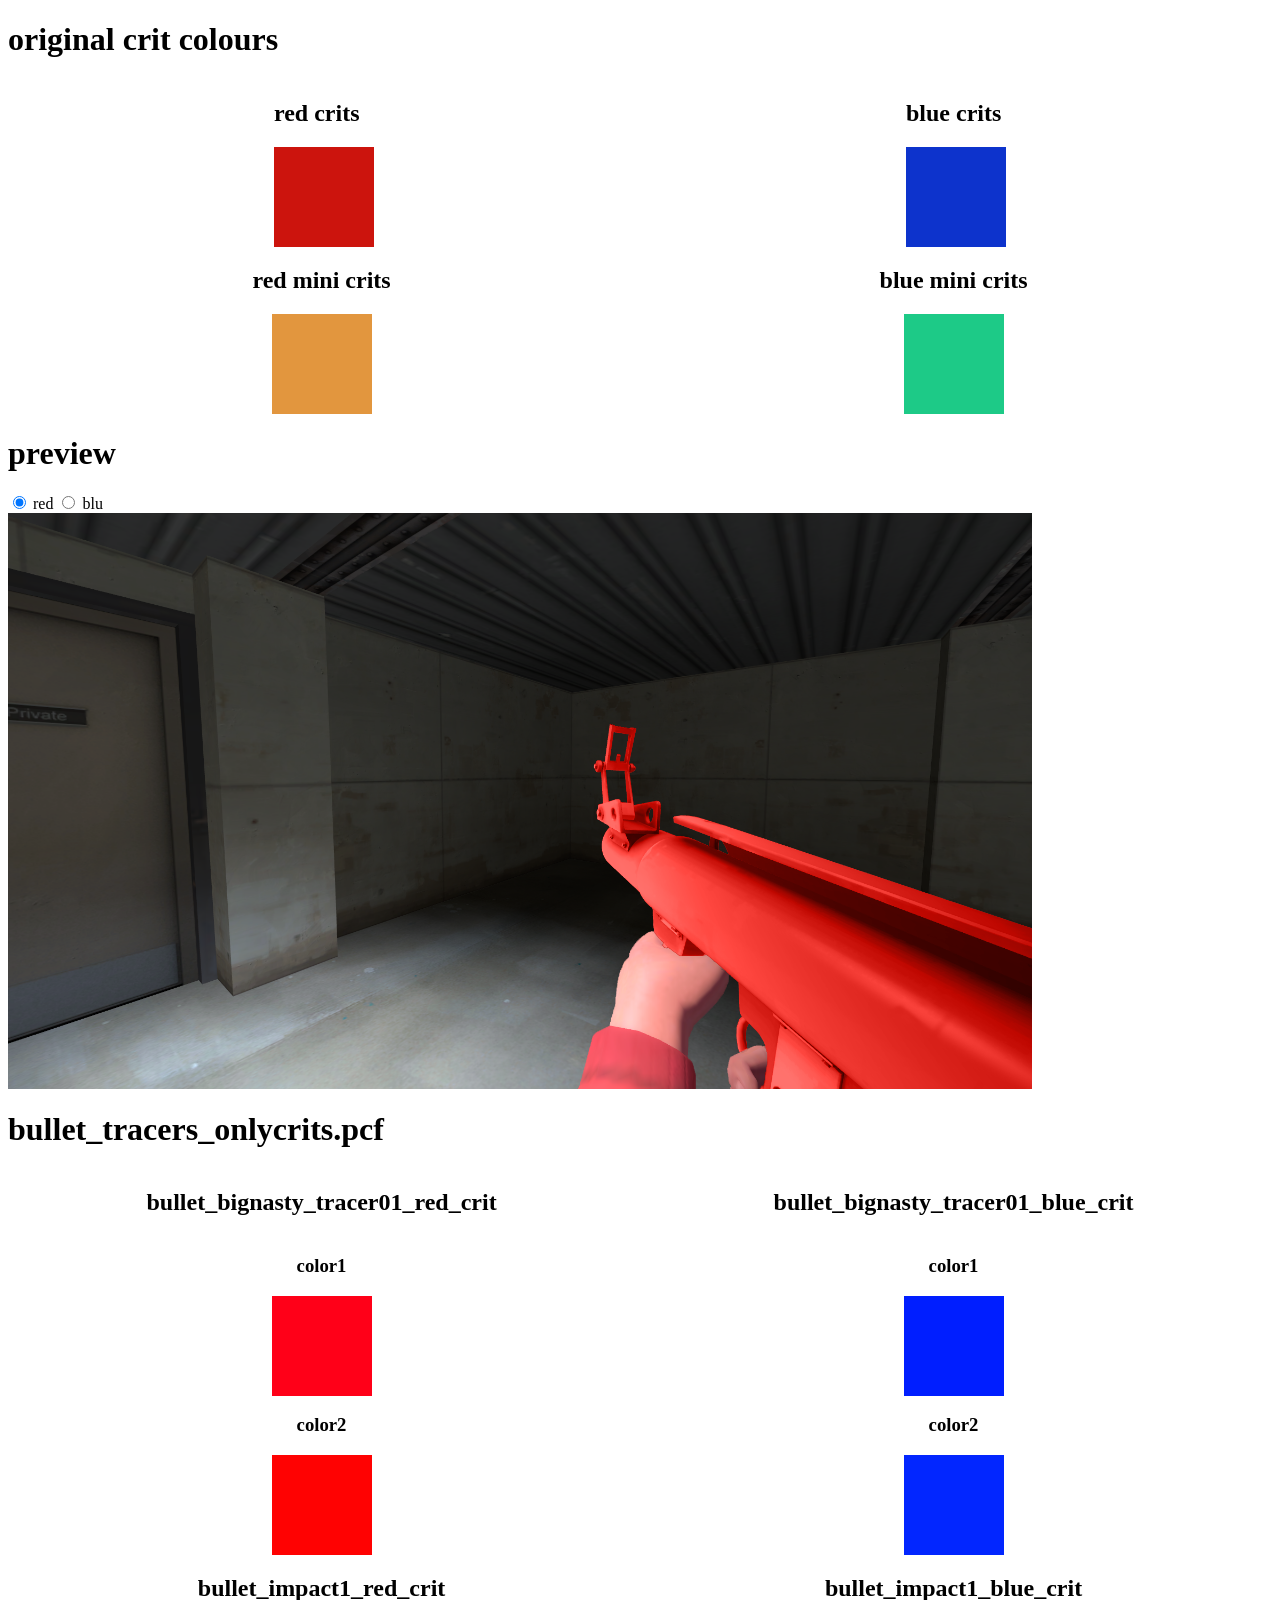
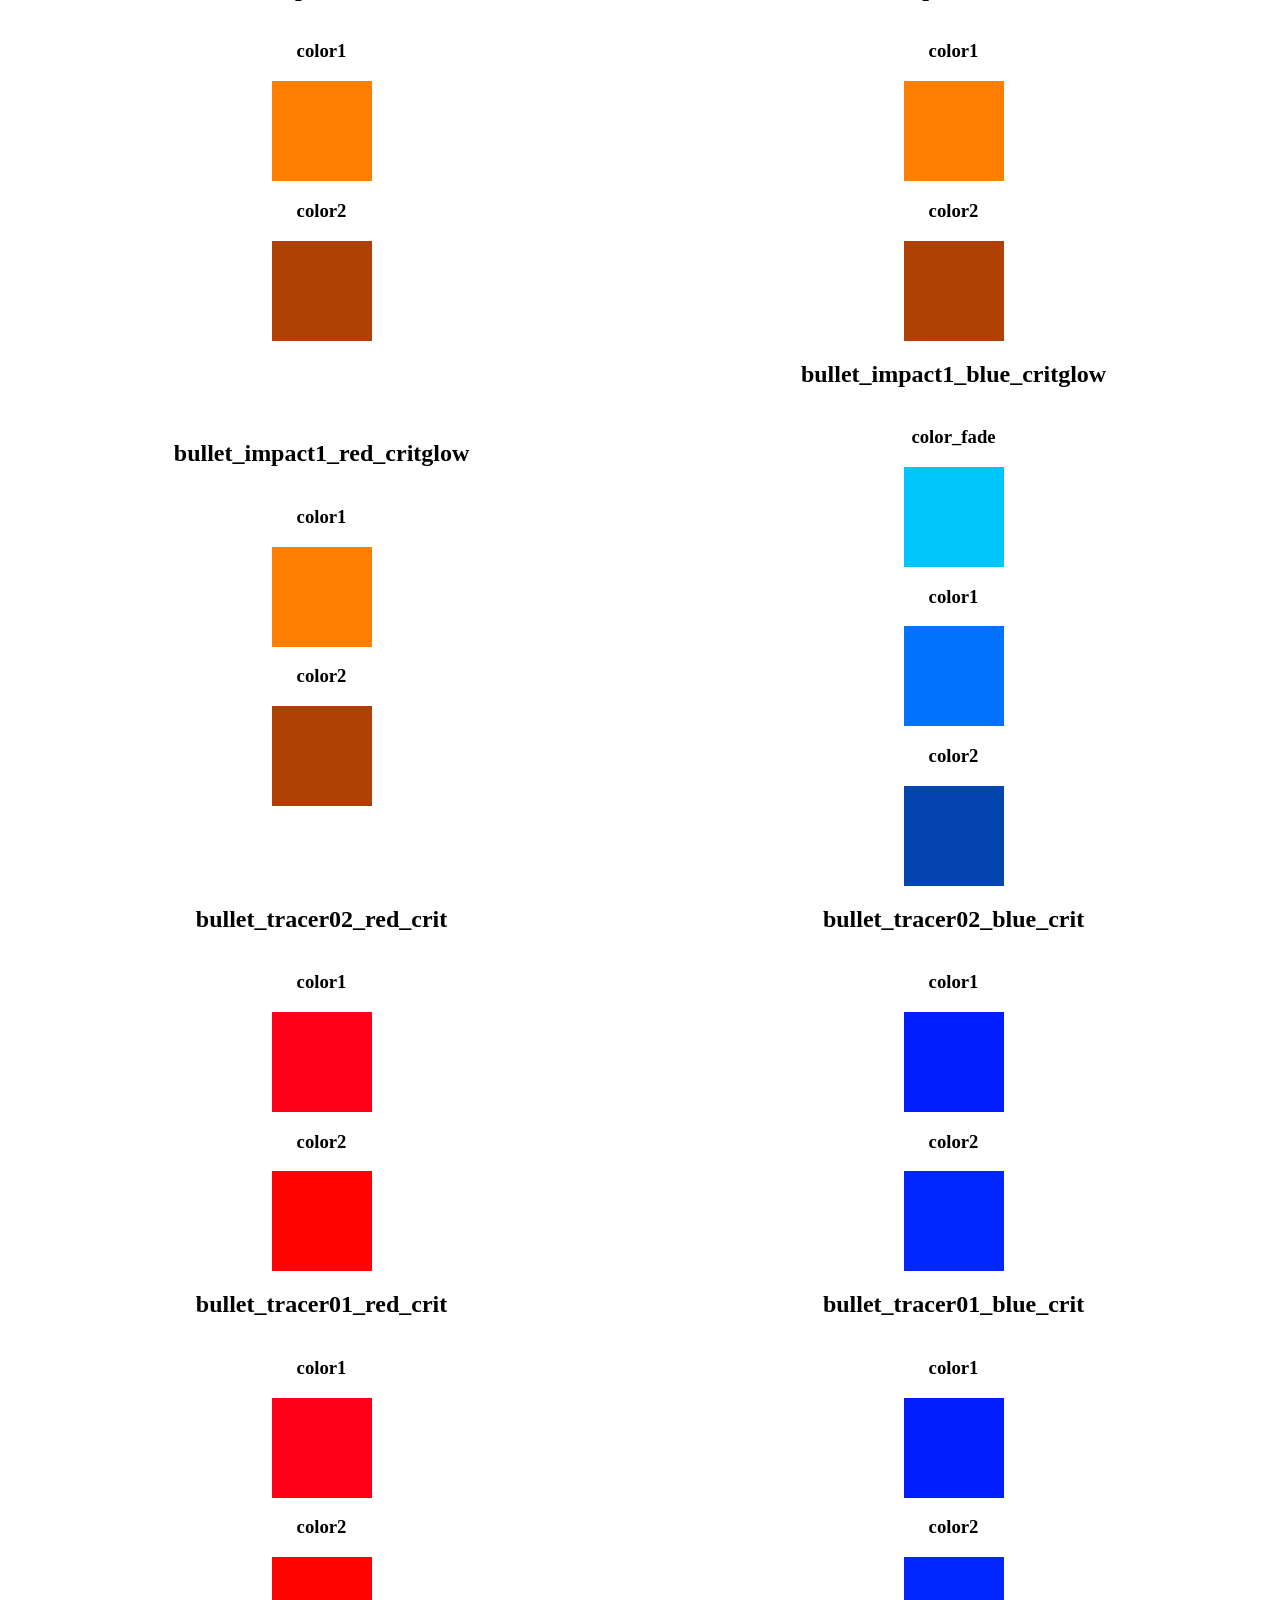
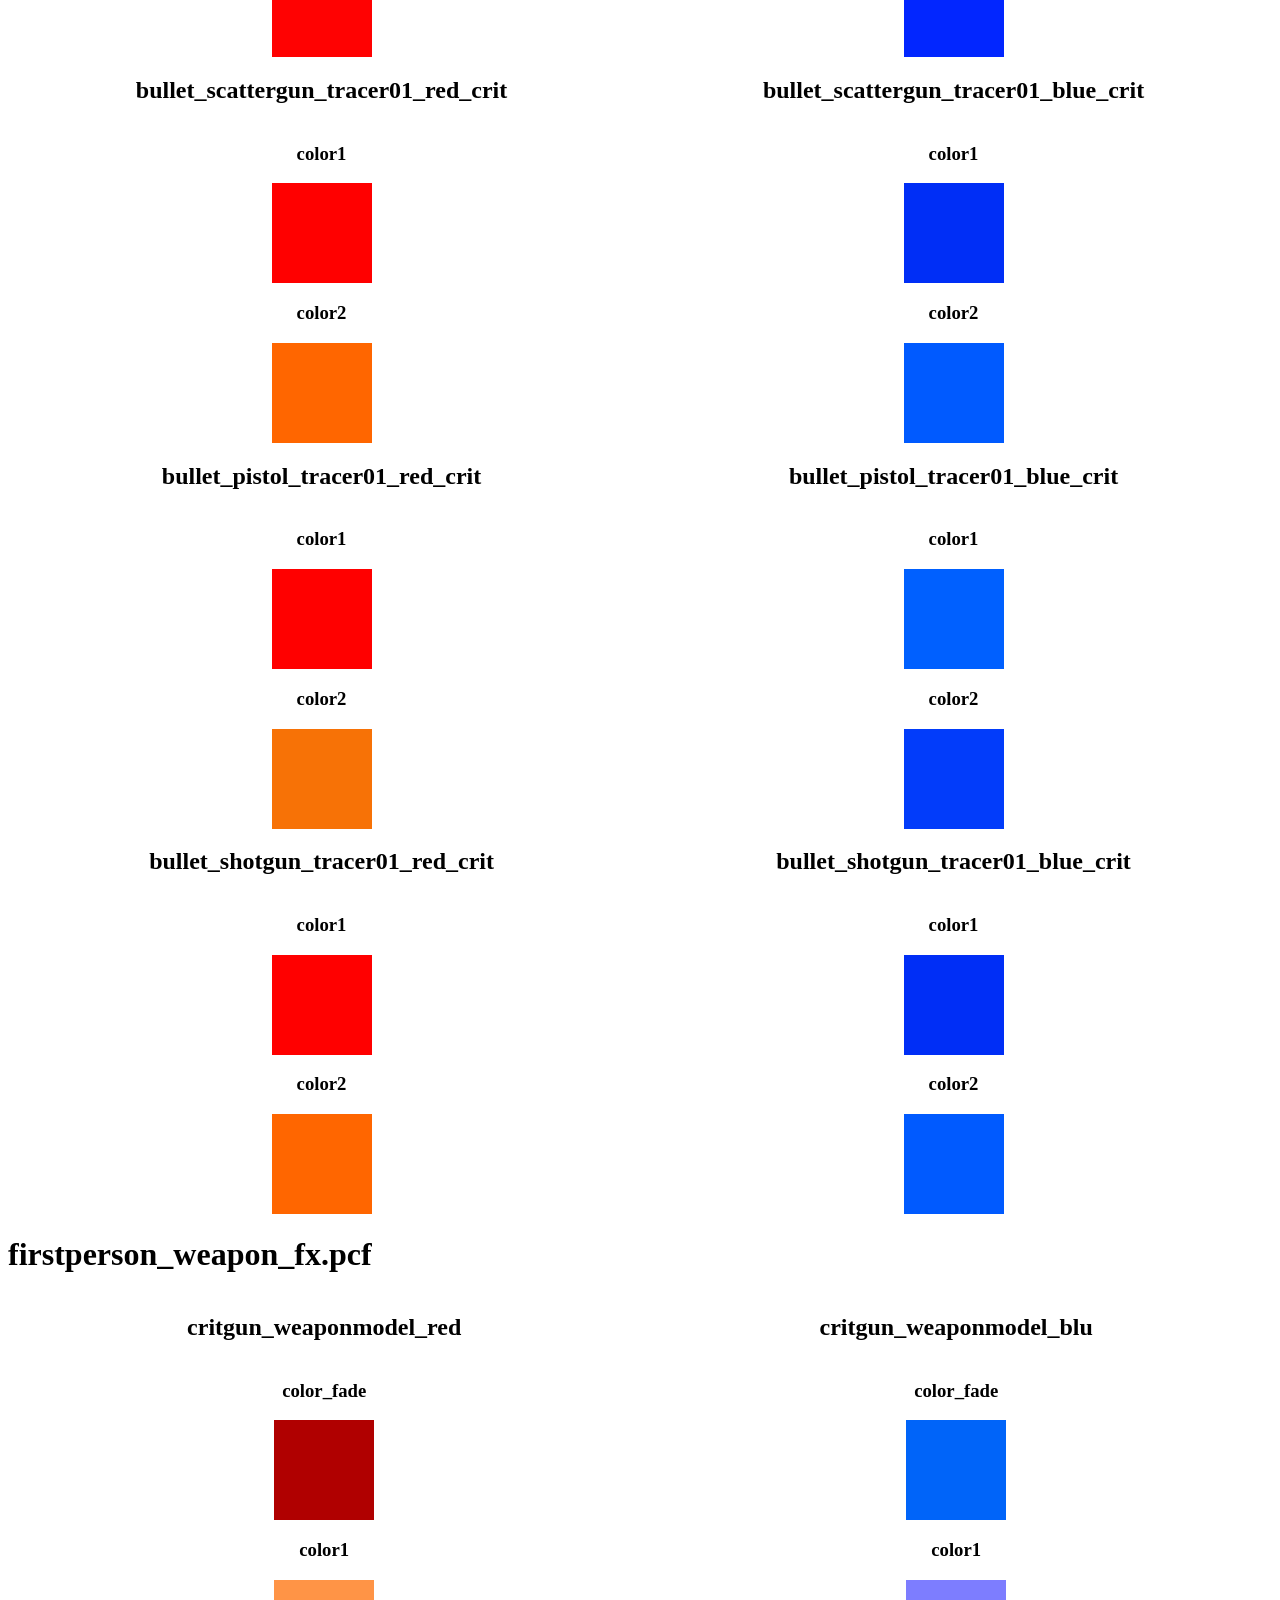
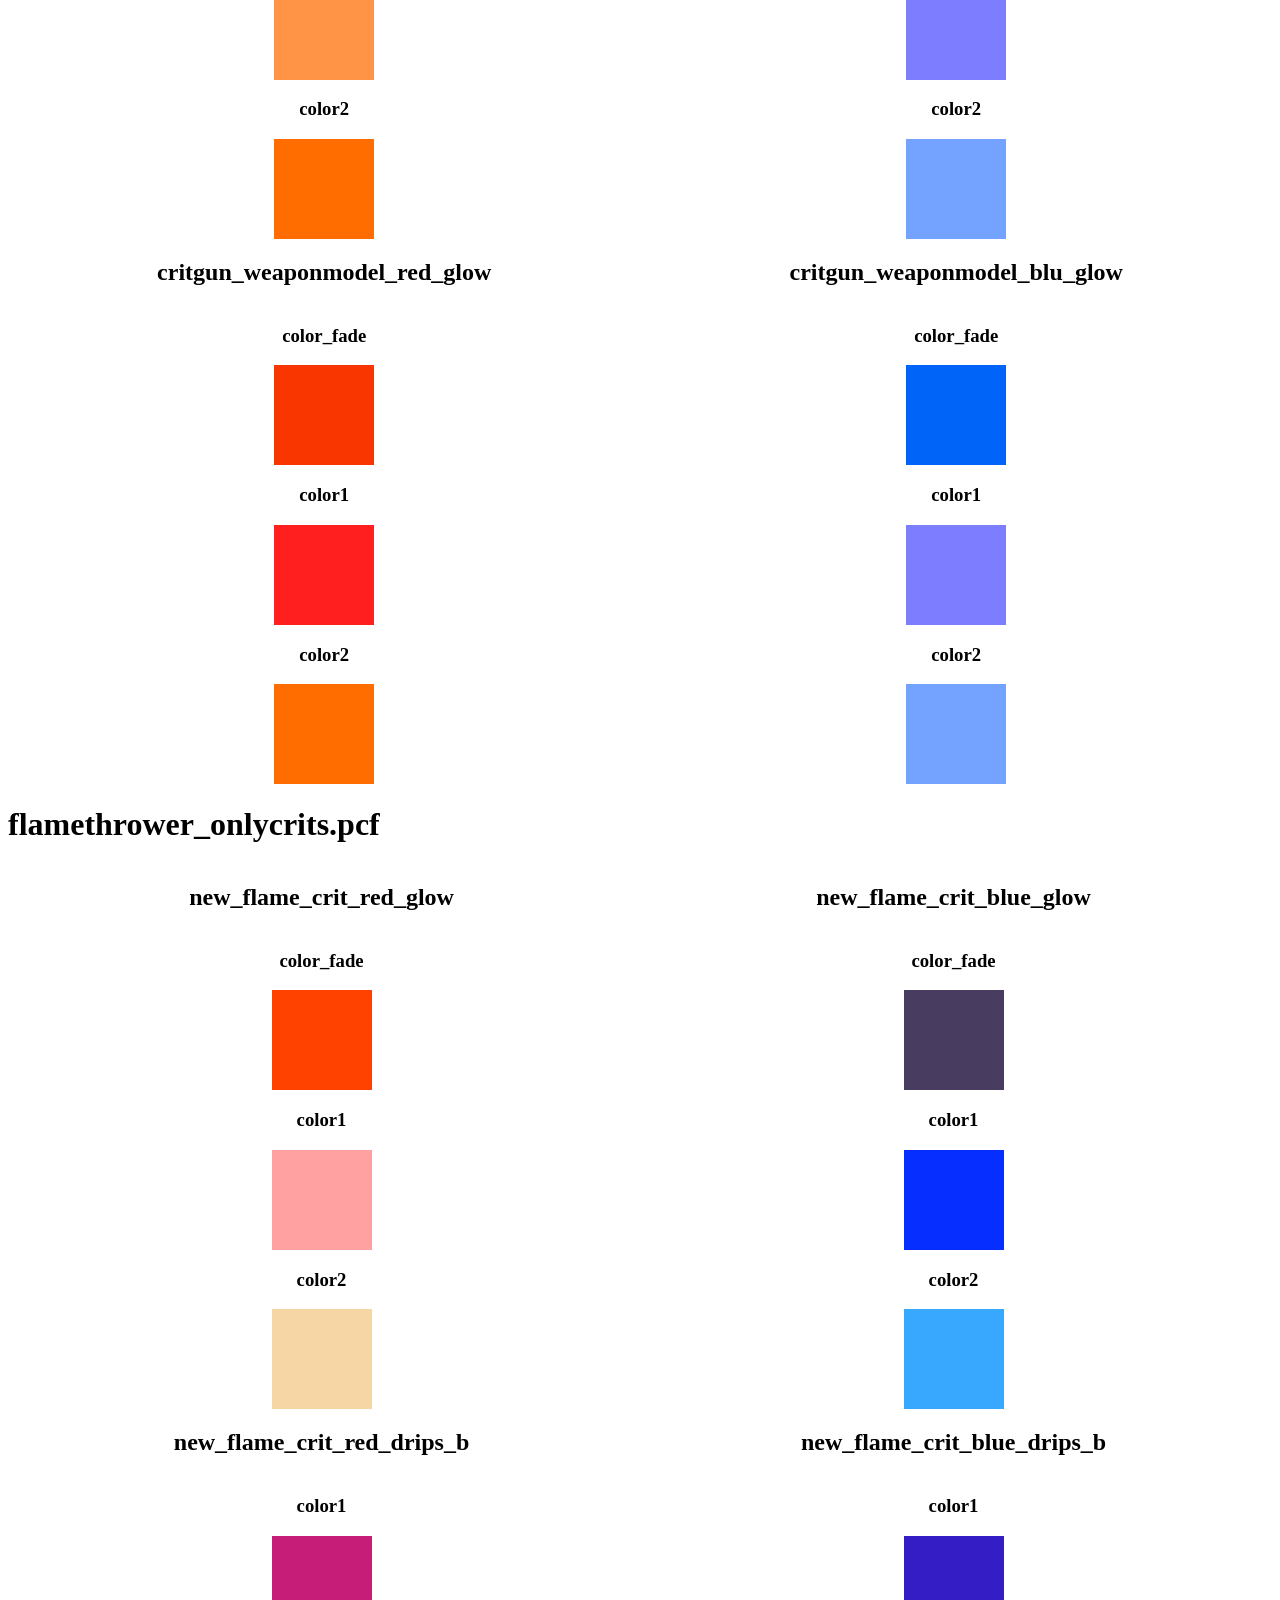
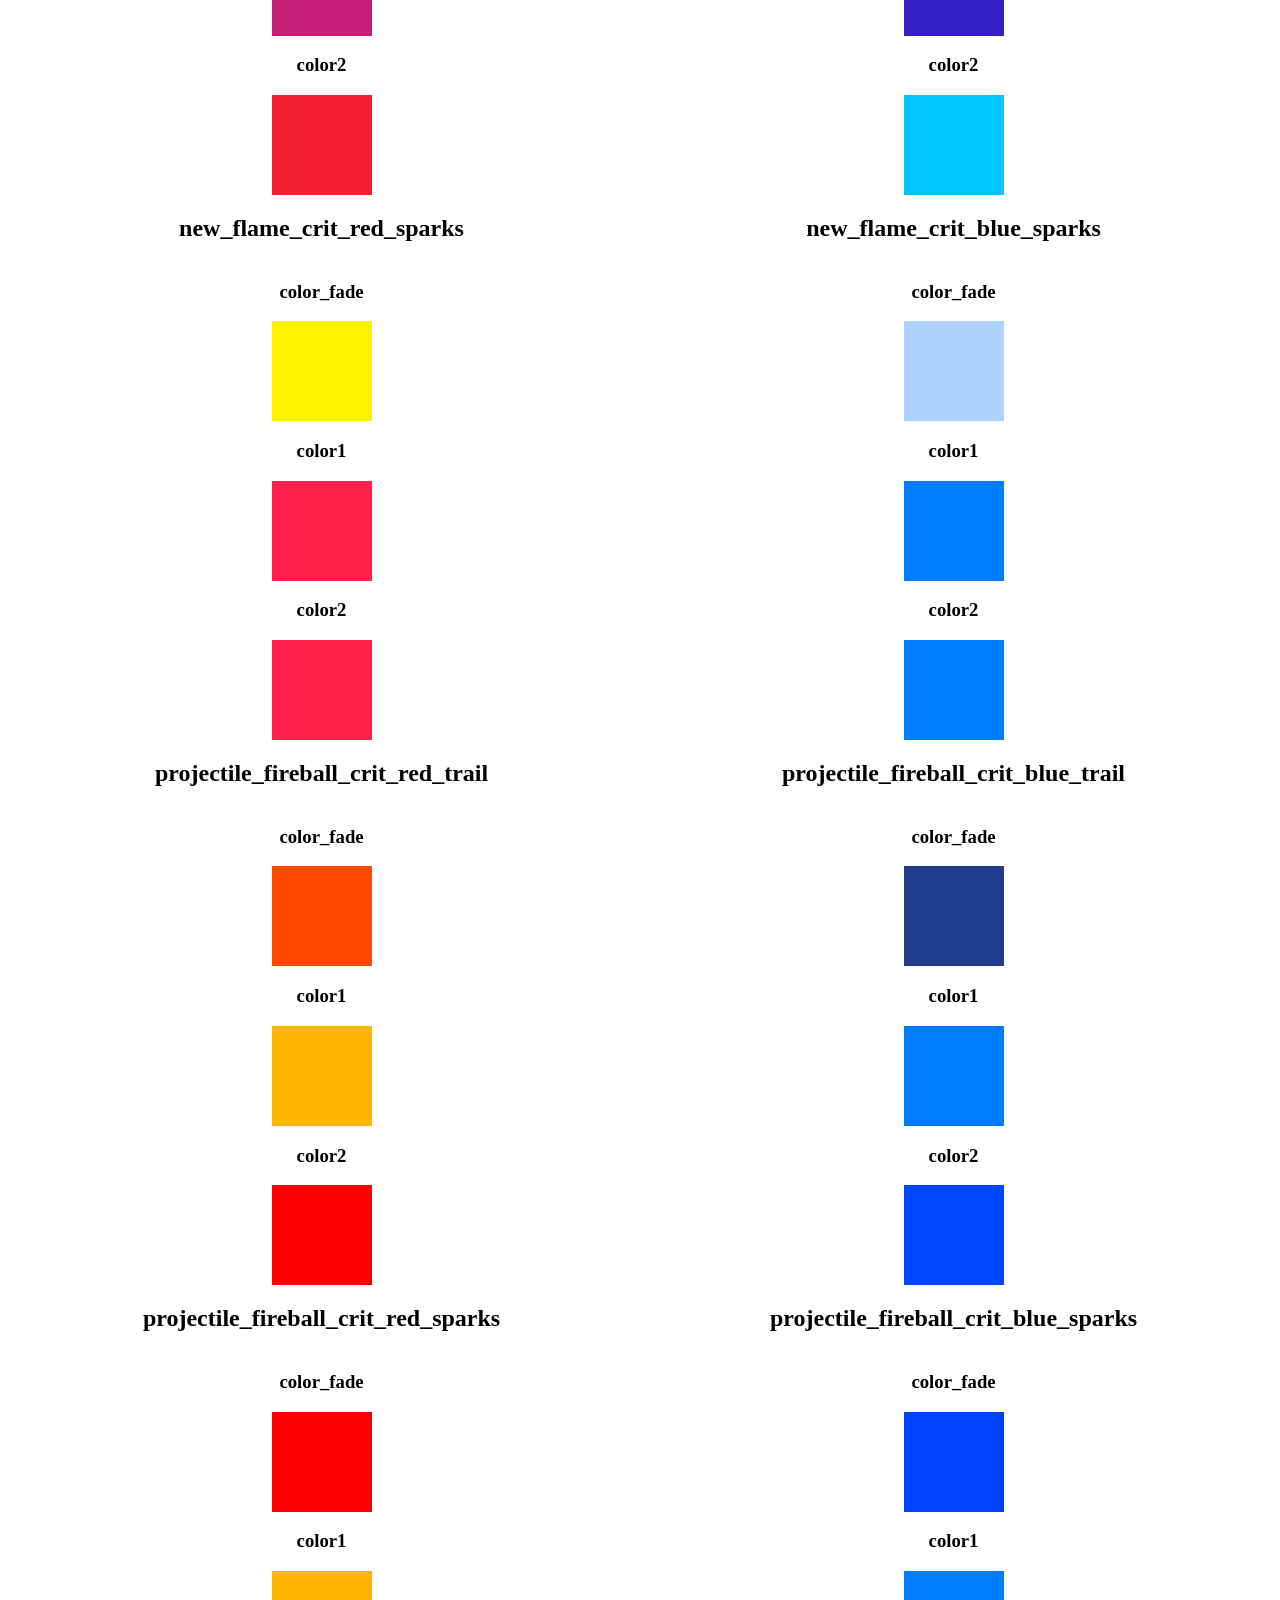
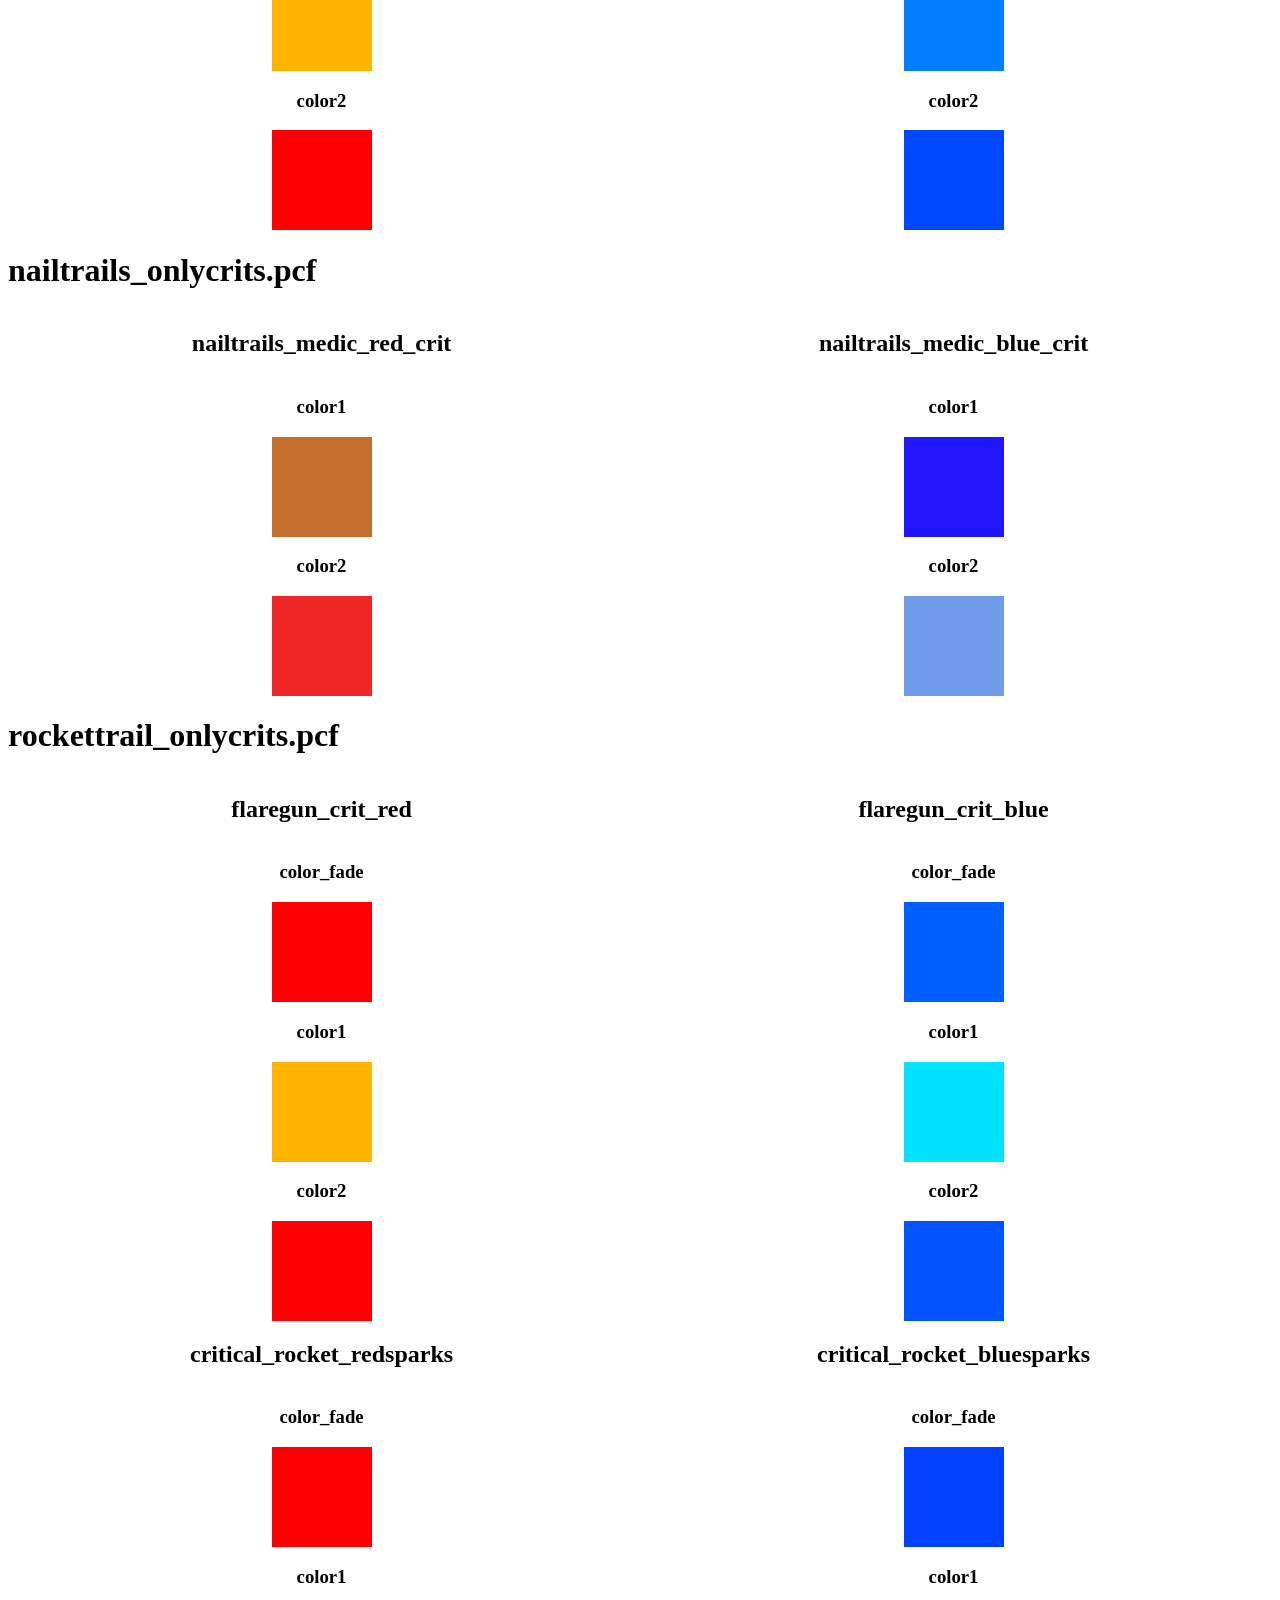
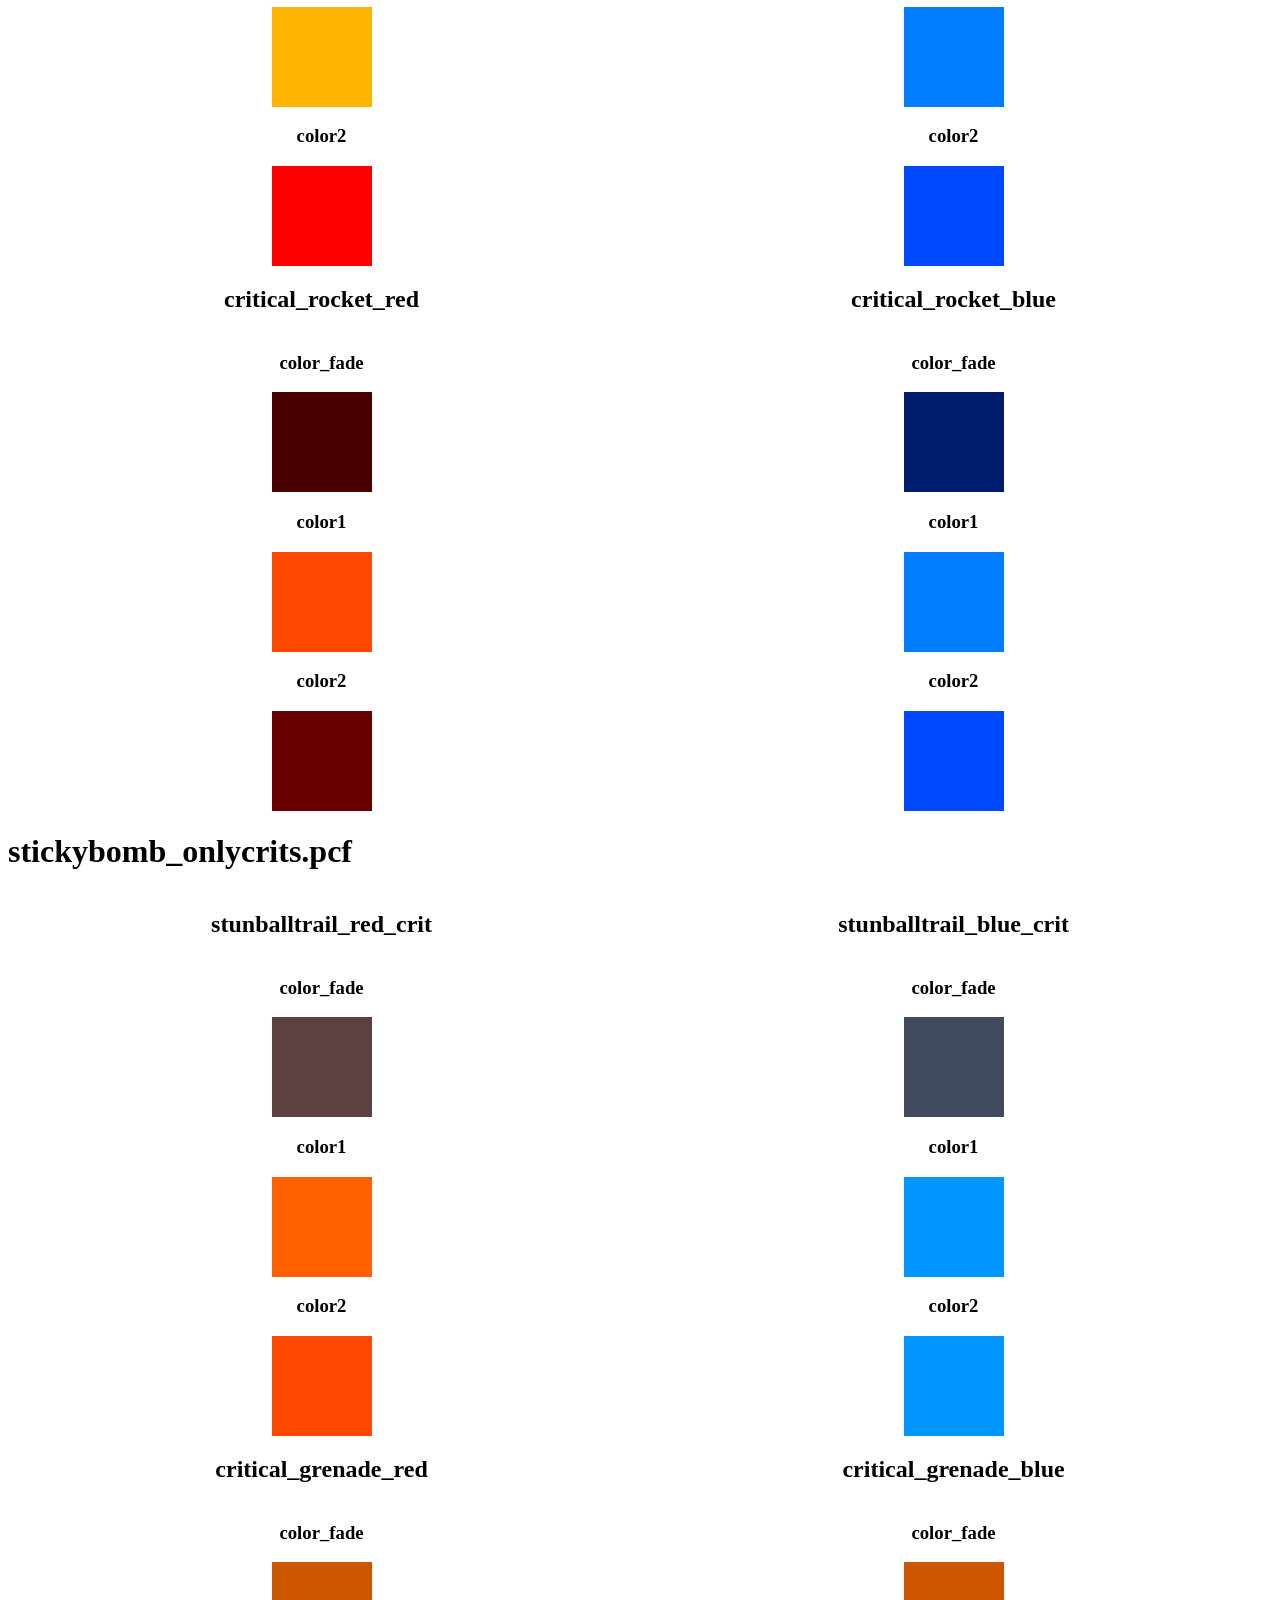
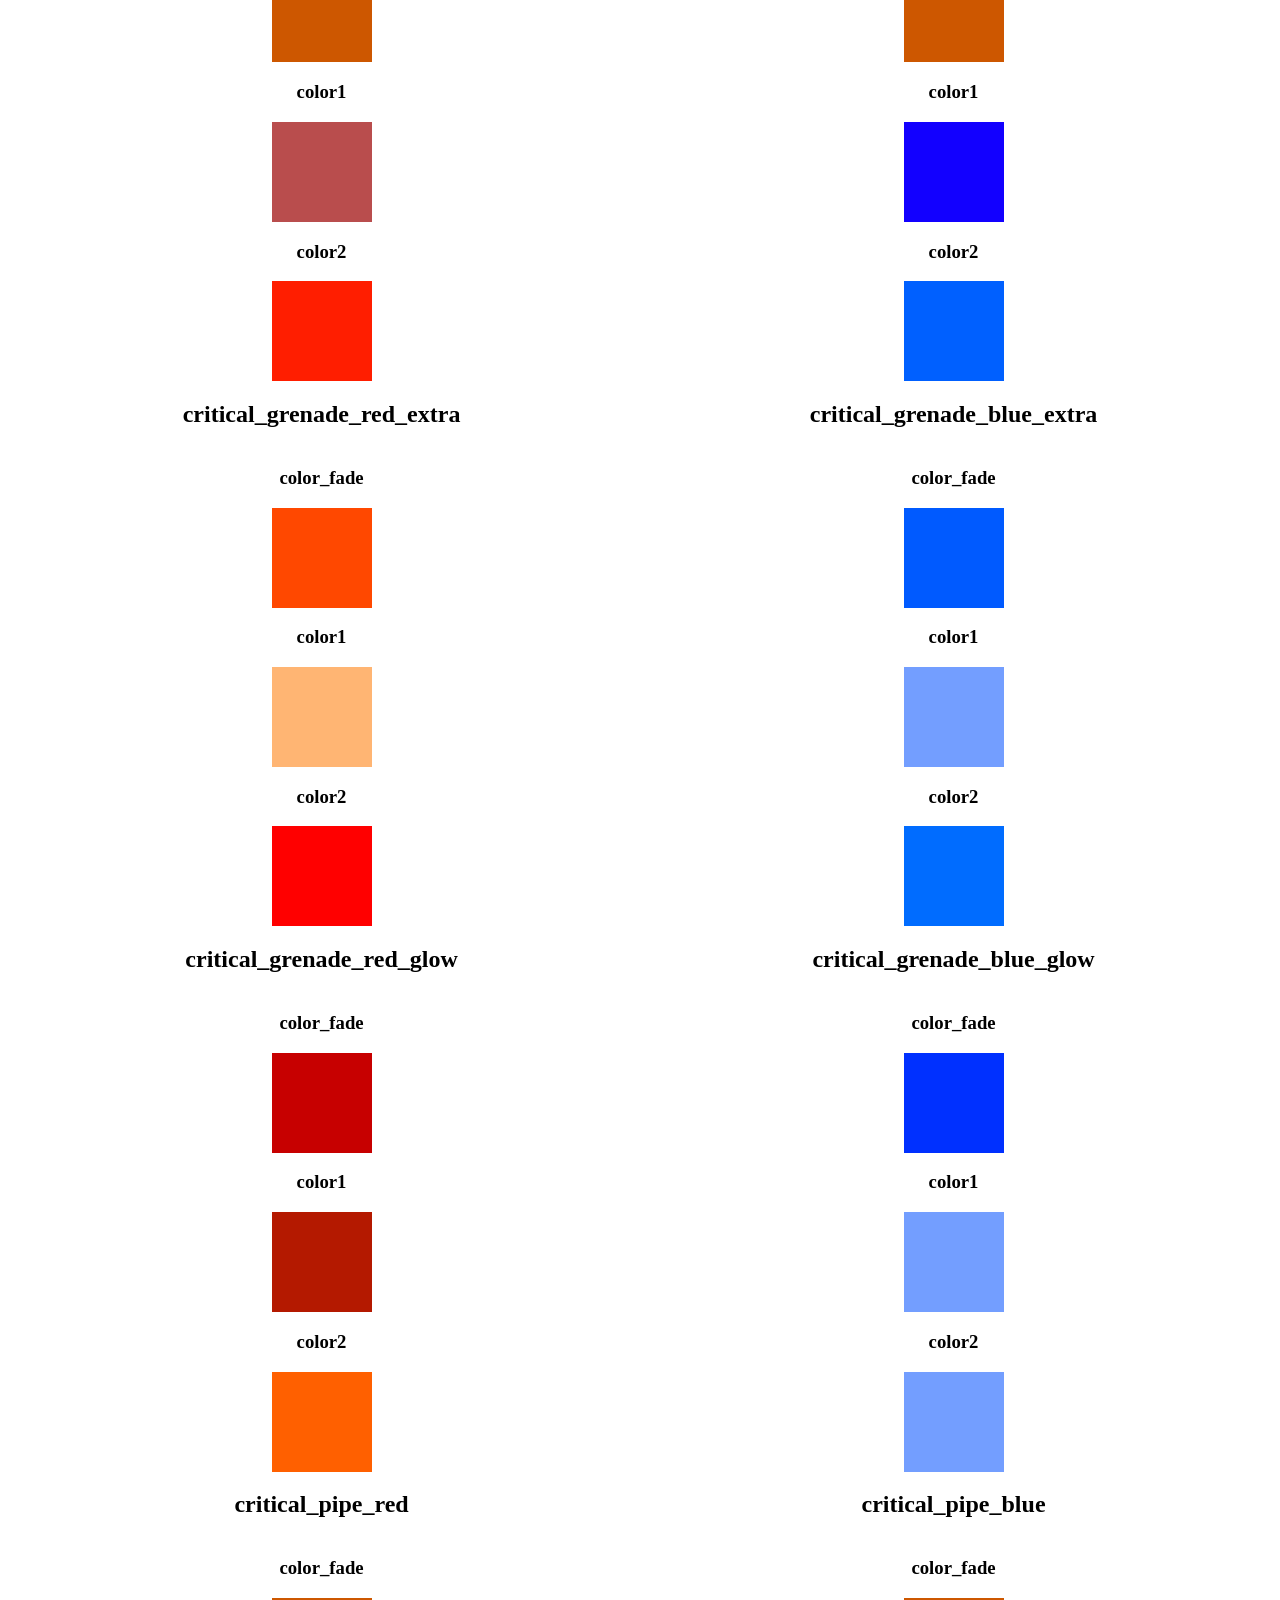
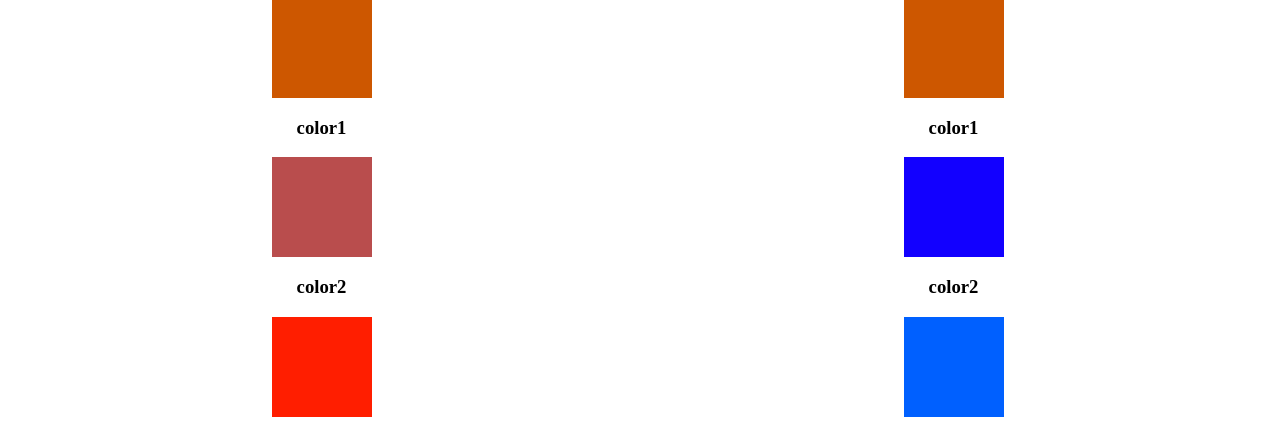
==== commit 4a510cb3: "replace old method of picking colors" ====
--- a/index.html
+++ b/index.html
@@ -13,33 +13,12 @@
 		</style>
 	</head>
 	<body>
-		<label for="red">red</label>
+		<!-- <label for="red">red</label>
 		<input id="red" name="red" type="color" value="#ff0018">
 		<label for="blue">blue</label>
 		<input id="blue" name="blue" type="color" value="#001eff">
-		<button onClick="modifyJSON()">modifyJSON</button>
+		<button onClick="modifyJSON()">modifyJSON</button> -->
 		<script src="color-picker.min.js"></script>
-
-		<h1>preview</h1>
-
-		<input type="radio" onclick="previewSelect('red');" checked="checked" name="team" value="red_preview">
-		<label for="red_preview">red</label>
-		<input type="radio" onclick="previewSelect('blu');" name="team" value="blu_preview">
-		<label for="blu_preview">blu</label><br>
-
-		<div id="rocketlauncher_preview">
-			<div id="preview-background"></div>
-			<div id="preview-hand-red"></div>
-			<div id="preview-hand-blu"></div>
-			<div id="preview-color-red"></div>
-			<div id="preview-color-blu"></div>
-			<div id="preview-template"></div>
-			<!-- <div class="preview-crits">
-				<video autoplay loop muted playsinline>
-					<source src="assets/preview/rocketlauncher/crits.webm" type="video/webm">
-				</video>
-			</div> -->
-		</div>
 
 		<h1>original crit colours</h1>
 			<div class="both-class-colours">
@@ -70,6 +49,27 @@
 					</div>
 				</div>
 			</div>
+
+			<h1>preview</h1>
+
+			<input type="radio" onclick="previewSelect('red');" checked="checked" name="team" value="red_preview">
+			<label for="red_preview">red</label>
+			<input type="radio" onclick="previewSelect('blu');" name="team" value="blu_preview">
+			<label for="blu_preview">blu</label><br>
+
+			<div id="rocketlauncher_preview">
+				<div id="preview-background"></div>
+				<div id="preview-hand-red"></div>
+				<div id="preview-hand-blu"></div>
+				<div id="preview-color-red"></div>
+				<div id="preview-color-blu"></div>
+				<div id="preview-template"></div>
+				<!-- <div class="preview-crits">
+					<video autoplay loop muted playsinline>
+						<source src="assets/preview/rocketlauncher/crits.webm" type="video/webm">
+					</video>
+				</div> -->
+			</div>
 <div>
 <h1>bullet_tracers_onlycrits.pcf</h1>
 <div class="both-class-colours">
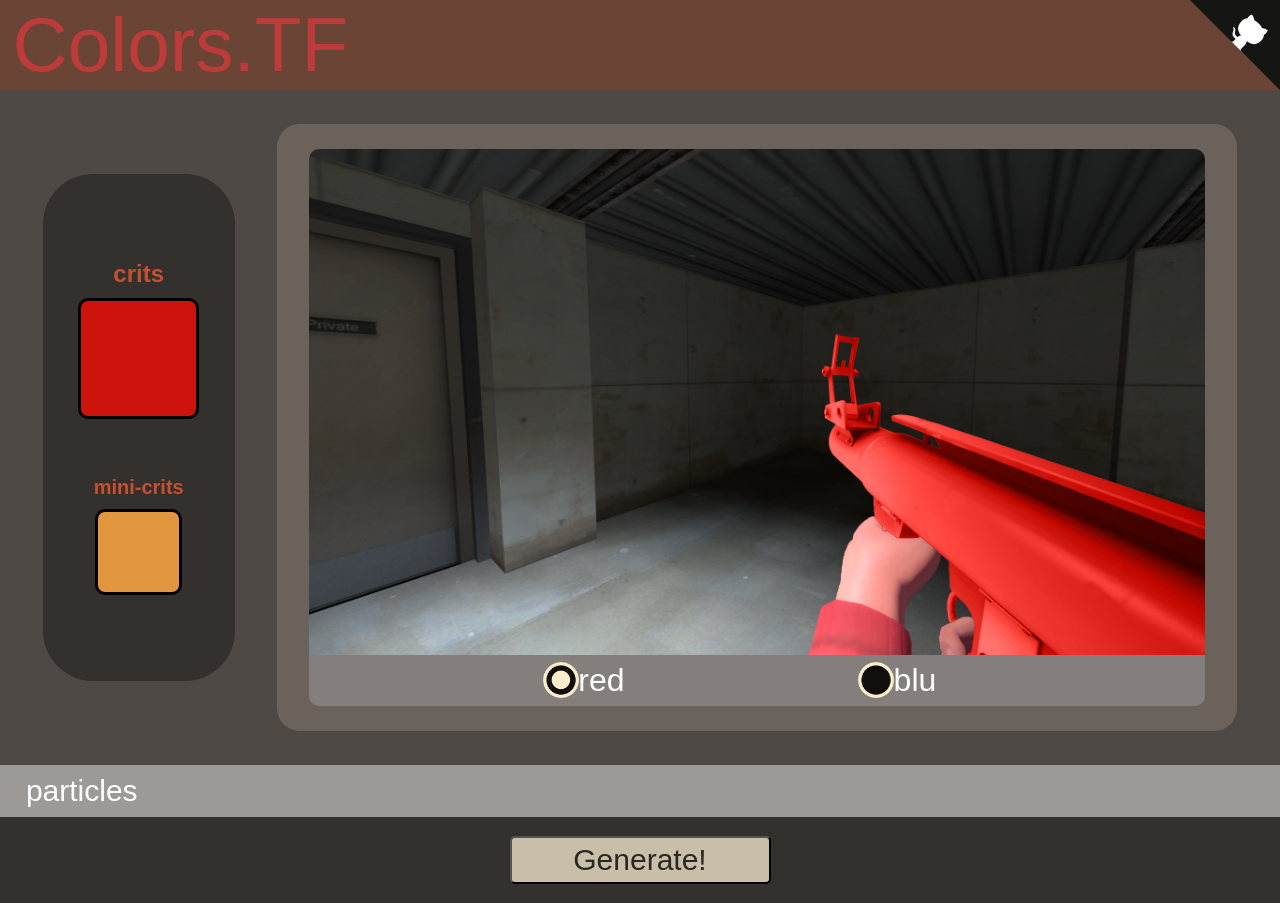
==== commit 28f125ec: "generate final html dont allow more requests while generating" ====
--- a/index.html
+++ b/index.html
@@ -4,77 +4,105 @@
 		<meta charset="utf-8">
 		<title>My Page Title</title>
 		<meta name="description" content="My Page Description">
+		<meta name="viewport" content="width=device-width, initial-scale=1.0, maximum-scale=1.0, user-scalable=no" />
 		<link rel="stylesheet" href="style.css">
 		<link href="color-picker.min.css" rel="stylesheet">
 		<style>
 			.color-picker.no-alpha .color-picker\:a {
 			  display: none;
 			}
+
+			.color-picker input {
+				box-sizing: border-box;
+				display: block;
+				width: 100%;
+				height: 2em;
+				margin: 0;
+				padding: 0 .5em;
+				background: white;
+				border: 1px solid #000;
+				border-top-width: 0;
+				font-family: 'TF2 Build', sans-serif;
+				font-size: 20px;
+				color: #000;
+				text-transform: uppercase;
+				max-width: 9.5em;
+			  }
+		
+			  .color-picker input:invalid {
+				color: #f00;
+			  }
 		</style>
 	</head>
 	<body>
-		<!-- <label for="red">red</label>
-		<input id="red" name="red" type="color" value="#ff0018">
-		<label for="blue">blue</label>
-		<input id="blue" name="blue" type="color" value="#001eff">
-		<button onClick="modifyJSON()">modifyJSON</button> -->
 		<script src="color-picker.min.js"></script>
-
-		<h1>original crit colours</h1>
-			<div class="both-class-colours">
-				<div class="red-particle">
-					<h2>red crits</h2>
-					<div>
-						<div class='colour-display' jsonpath='material,red_crit,color' ogcolour='204 20 13' style="background-color: rgb(204, 20, 13);"></div>
+		<main>
+			<nav class="red">Colors.TF</nav>
+			<a href="https://github.com/sticks-stuff/colours.tf/" class="github-corner" aria-label="View source on GitHub"><svg width="10vh" height="10vh" viewBox="0 0 250 250" style="fill:#151513; color:#fff; position: absolute; top: 0; border: 0; right: 0;" aria-hidden="true"><path d="M0,0 L115,115 L130,115 L142,142 L250,250 L250,0 Z"></path><path d="M128.3,109.0 C113.8,99.7 119.0,89.6 119.0,89.6 C122.0,82.7 120.5,78.6 120.5,78.6 C119.2,72.0 123.4,76.3 123.4,76.3 C127.3,80.9 125.5,87.3 125.5,87.3 C122.9,97.6 130.6,101.9 134.4,103.2" fill="currentColor" style="transform-origin: 130px 106px;" class="octo-arm"></path><path d="M115.0,115.0 C114.9,115.1 118.7,116.5 119.8,115.4 L133.7,101.6 C136.9,99.2 139.9,98.4 142.2,98.6 C133.8,88.0 127.5,74.4 143.8,58.0 C148.5,53.4 154.0,51.2 159.7,51.0 C160.3,49.4 163.2,43.6 171.4,40.1 C171.4,40.1 176.1,42.5 178.8,56.2 C183.1,58.6 187.2,61.8 190.9,65.4 C194.5,69.0 197.7,73.2 200.1,77.6 C213.8,80.2 216.3,84.9 216.3,84.9 C212.7,93.1 206.9,96.0 205.4,96.6 C205.1,102.4 203.0,107.8 198.3,112.5 C181.9,128.9 168.3,122.5 157.7,114.1 C157.9,116.9 156.7,120.9 152.7,124.9 L141.0,136.5 C139.8,137.7 141.6,141.9 141.8,141.8 Z" fill="currentColor" class="octo-body"></path></svg></a><style>.github-corner:hover .octo-arm{animation:octocat-wave 560ms ease-in-out}@keyframes octocat-wave{0%,100%{transform:rotate(0)}20%,60%{transform:rotate(-25deg)}40%,80%{transform:rotate(10deg)}}@media (max-width:500px){.github-corner:hover .octo-arm{animation:none}.github-corner .octo-arm{animation:octocat-wave 560ms ease-in-out}}</style>
+			<div id="preview-box">
+				<div id="preview-color-pane">
+					<div id="red-preview-colors" class="preview-colors">
+						<div class="red crits">
+							<h2>crits</h2>
+							<div class='colour-display' jsonpath='material,red_crit,color' ogcolour='204 20 13' style="background-color: rgb(204, 20, 13);"></div>
+						</div>
+						<div class="red minicrits">
+							<h2>mini-crits</h2>
+							<div class='colour-display' jsonpath='material,red_minicrit,color' ogcolour='226 150 62' style="background-color: rgb(226, 150, 62);"></div>
+						</div>
+						
+					</div>
+					<div id="blue-preview-colors" class="preview-colors">
+						<div class="blue crits">
+							<h2>crits</h2>
+							<div class='colour-display' jsonpath='material,blue_crit,color' ogcolour='13 51 204' style="background-color: rgb(13, 51, 204);"></div>
+						</div>
+						<div class="blue minicrits">
+							<h2>mini-crits</h2>
+							<div class='colour-display' jsonpath='material,blue_minicrit,color' ogcolour='29 202 135' style="background-color: rgb(29, 202, 135);"></div>
+						</div>
 					</div>
 				</div>
-				<div class="blue-particle">
-					<h2>blue crits</h2>
-					<div>
-						<div class='colour-display' jsonpath='material,blue_crit,color' ogcolour='13 51 204' style="background-color: rgb(13, 51, 204);"></div>
+				
+				<div id="preview-tv">
+					<div id="preview-image">
+						<div id="preview-background"></div>
+						<div id="preview-hand-red"></div>
+						<div id="preview-hand-blu"></div>
+						<div id="preview-color-red"></div>
+						<div id="preview-color-blue"></div>
+						<div id="preview-template"></div>
+					</div>
+					
+					<div id="team-select">
+						<div onclick="previewSelect('red');" >
+							<input id="red_preview_radio" type="radio" checked="checked" name="team" value="red_preview">
+							<label for="red_preview">red</label>	
+						</div>
+						<div onclick="previewSelect('blu');" >
+							<input id="blu_preview_radio" type="radio" name="team" value="blu_preview">
+							<label for="blu_preview">blu</label><br>		
+						</div>
 					</div>
 				</div>
 			</div>
-			<div class="both-class-colours">
-				<div class="red-particle">
-					<h2>red mini crits</h2>
-					<div>
-						<div class='colour-display' jsonpath='material,red_minicrit,color' ogcolour='226 150 62' style="background-color: rgb(226, 150, 62);"></div>
+			<div id="tooltip">
+				The game will choose a random color between Color1 and Color2 when spawning the particle.
+				The particle will fade to the color in Fade by the end of its life.
+			</div>
+			<div class="collapsible layer0">
+				<button type="button">particles</button>
+				<div class="content">
+					<div class="color-lock-container">
+						<input type="checkbox" id="colorLock" name="colorLock" checked>
+						<label for="colorLock">Adjust particle colors relative to crit colors?</label>   
 					</div>
-				</div>
-				<div class="blue-particle">
-					<h2>blue mini crits</h2>
-					<div>
-						<div class='colour-display' jsonpath='material,blue_minicrit,color' ogcolour='29 202 135' style="background-color: rgb(29, 202, 135);"></div>
-					</div>
-				</div>
-			</div>
-
-			<h1>preview</h1>
-
-			<input type="radio" onclick="previewSelect('red');" checked="checked" name="team" value="red_preview">
-			<label for="red_preview">red</label>
-			<input type="radio" onclick="previewSelect('blu');" name="team" value="blu_preview">
-			<label for="blu_preview">blu</label><br>
-
-			<div id="rocketlauncher_preview">
-				<div id="preview-background"></div>
-				<div id="preview-hand-red"></div>
-				<div id="preview-hand-blu"></div>
-				<div id="preview-color-red"></div>
-				<div id="preview-color-blu"></div>
-				<div id="preview-template"></div>
-				<!-- <div class="preview-crits">
-					<video autoplay loop muted playsinline>
-						<source src="assets/preview/rocketlauncher/crits.webm" type="video/webm">
-					</video>
-				</div> -->
-			</div>
-<div>
-<h1>bullet_tracers_onlycrits.pcf</h1>
-<div class="both-class-colours">
-<div class="red-particle">
-<h2>bullet_bignasty_tracer01_red_crit</h2>
+<div class="collapsible layer1">
+<button type="button">bullet_tracers_onlycrits.pcf</button>
+<div class="content">
+<div class="collapsible layer2">
+<button type="button">bullet_bignasty_tracer01_crit</button>
+<div class="content"><div class="red-particle">
 <div>
 <h3> color1 </h3>
 <div class='colour-display' jsonpath='bullet_tracers_onlycrits.pcf,bullet_bignasty_tracer01_red_crit,color1' ogcolour='255.0 0.0 24.0 255.0' style="background-color: rgb(255.0, 0.0, 24.0);"></div>
@@ -86,7 +114,6 @@
 </div>
 
 <div class="blue-particle">
-<h2>bullet_bignasty_tracer01_blue_crit</h2>
 <div>
 <h3> color1 </h3>
 <div class='colour-display' jsonpath='bullet_tracers_onlycrits.pcf,bullet_bignasty_tracer01_blue_crit,color1' ogcolour='0.0 30.0 255.0 255.0' style="background-color: rgb(0.0, 30.0, 255.0);"></div>
@@ -98,9 +125,10 @@
 </div>
 
 </div>
-<div class="both-class-colours">
-<div class="red-particle">
-<h2>bullet_impact1_red_crit</h2>
+</div>
+<div class="collapsible layer2">
+<button type="button">bullet_impact1_crit</button>
+<div class="content"><div class="red-particle">
 <div>
 <h3> color1 </h3>
 <div class='colour-display' jsonpath='bullet_tracers_onlycrits.pcf,bullet_impact1_red_crit,color1' ogcolour='253.0 126.0 1.0 255.0' style="background-color: rgb(253.0, 126.0, 1.0);"></div>
@@ -112,7 +140,6 @@
 </div>
 
 <div class="blue-particle">
-<h2>bullet_impact1_blue_crit</h2>
 <div>
 <h3> color1 </h3>
 <div class='colour-display' jsonpath='bullet_tracers_onlycrits.pcf,bullet_impact1_blue_crit,color1' ogcolour='253.0 126.0 1.0 255.0' style="background-color: rgb(253.0, 126.0, 1.0);"></div>
@@ -124,9 +151,10 @@
 </div>
 
 </div>
-<div class="both-class-colours">
-<div class="red-particle">
-<h2>bullet_impact1_red_critglow</h2>
+</div>
+<div class="collapsible layer2">
+<button type="button">bullet_impact1_critglow</button>
+<div class="content"><div class="red-particle">
 <div>
 <h3> color1 </h3>
 <div class='colour-display' jsonpath='bullet_tracers_onlycrits.pcf,bullet_impact1_red_critglow,color1' ogcolour='253.0 126.0 1.0 255.0' style="background-color: rgb(253.0, 126.0, 1.0);"></div>
@@ -138,8 +166,7 @@
 </div>
 
 <div class="blue-particle">
-<h2>bullet_impact1_blue_critglow</h2>
-<div><h3> color_fade </h3>
+<div><h3> fade </h3>
 <div class='colour-display' jsonpath='bullet_tracers_onlycrits.pcf,bullet_impact1_blue_critglow,color_fade' ogcolour='0.0 198.0 255.0 255.0' style="background-color: rgb(0.0, 198.0, 255.0);"></div>
 </div>
 <div>
@@ -153,9 +180,10 @@
 </div>
 
 </div>
-<div class="both-class-colours">
-<div class="red-particle">
-<h2>bullet_tracer02_red_crit</h2>
+</div>
+<div class="collapsible layer2">
+<button type="button">bullet_tracer02_crit</button>
+<div class="content"><div class="red-particle">
 <div>
 <h3> color1 </h3>
 <div class='colour-display' jsonpath='bullet_tracers_onlycrits.pcf,bullet_tracer02_red_crit,color1' ogcolour='255.0 0.0 24.0 255.0' style="background-color: rgb(255.0, 0.0, 24.0);"></div>
@@ -167,7 +195,6 @@
 </div>
 
 <div class="blue-particle">
-<h2>bullet_tracer02_blue_crit</h2>
 <div>
 <h3> color1 </h3>
 <div class='colour-display' jsonpath='bullet_tracers_onlycrits.pcf,bullet_tracer02_blue_crit,color1' ogcolour='0.0 30.0 255.0 255.0' style="background-color: rgb(0.0, 30.0, 255.0);"></div>
@@ -179,9 +206,10 @@
 </div>
 
 </div>
-<div class="both-class-colours">
-<div class="red-particle">
-<h2>bullet_tracer01_red_crit</h2>
+</div>
+<div class="collapsible layer2">
+<button type="button">bullet_tracer01_crit</button>
+<div class="content"><div class="red-particle">
 <div>
 <h3> color1 </h3>
 <div class='colour-display' jsonpath='bullet_tracers_onlycrits.pcf,bullet_tracer01_red_crit,color1' ogcolour='255.0 0.0 24.0 255.0' style="background-color: rgb(255.0, 0.0, 24.0);"></div>
@@ -193,7 +221,6 @@
 </div>
 
 <div class="blue-particle">
-<h2>bullet_tracer01_blue_crit</h2>
 <div>
 <h3> color1 </h3>
 <div class='colour-display' jsonpath='bullet_tracers_onlycrits.pcf,bullet_tracer01_blue_crit,color1' ogcolour='0.0 30.0 255.0 255.0' style="background-color: rgb(0.0, 30.0, 255.0);"></div>
@@ -205,9 +232,10 @@
 </div>
 
 </div>
-<div class="both-class-colours">
-<div class="red-particle">
-<h2>bullet_scattergun_tracer01_red_crit</h2>
+</div>
+<div class="collapsible layer2">
+<button type="button">bullet_scattergun_tracer01_crit</button>
+<div class="content"><div class="red-particle">
 <div>
 <h3> color1 </h3>
 <div class='colour-display' jsonpath='bullet_tracers_onlycrits.pcf,bullet_scattergun_tracer01_red_crit,color1' ogcolour='255.0 0.0 0.0 255.0' style="background-color: rgb(255.0, 0.0, 0.0);"></div>
@@ -219,7 +247,6 @@
 </div>
 
 <div class="blue-particle">
-<h2>bullet_scattergun_tracer01_blue_crit</h2>
 <div>
 <h3> color1 </h3>
 <div class='colour-display' jsonpath='bullet_tracers_onlycrits.pcf,bullet_scattergun_tracer01_blue_crit,color1' ogcolour='0.0 46.0 246.0 255.0' style="background-color: rgb(0.0, 46.0, 246.0);"></div>
@@ -231,9 +258,10 @@
 </div>
 
 </div>
-<div class="both-class-colours">
-<div class="red-particle">
-<h2>bullet_pistol_tracer01_red_crit</h2>
+</div>
+<div class="collapsible layer2">
+<button type="button">bullet_pistol_tracer01_crit</button>
+<div class="content"><div class="red-particle">
 <div>
 <h3> color1 </h3>
 <div class='colour-display' jsonpath='bullet_tracers_onlycrits.pcf,bullet_pistol_tracer01_red_crit,color1' ogcolour='255.0 0.0 0.0 255.0' style="background-color: rgb(255.0, 0.0, 0.0);"></div>
@@ -245,7 +273,6 @@
 </div>
 
 <div class="blue-particle">
-<h2>bullet_pistol_tracer01_blue_crit</h2>
 <div>
 <h3> color1 </h3>
 <div class='colour-display' jsonpath='bullet_tracers_onlycrits.pcf,bullet_pistol_tracer01_blue_crit,color1' ogcolour='0.0 96.0 255.0 255.0' style="background-color: rgb(0.0, 96.0, 255.0);"></div>
@@ -257,9 +284,10 @@
 </div>
 
 </div>
-<div class="both-class-colours">
-<div class="red-particle">
-<h2>bullet_shotgun_tracer01_red_crit</h2>
+</div>
+<div class="collapsible layer2">
+<button type="button">bullet_shotgun_tracer01_crit</button>
+<div class="content"><div class="red-particle">
 <div>
 <h3> color1 </h3>
 <div class='colour-display' jsonpath='bullet_tracers_onlycrits.pcf,bullet_shotgun_tracer01_red_crit,color1' ogcolour='255.0 0.0 0.0 255.0' style="background-color: rgb(255.0, 0.0, 0.0);"></div>
@@ -271,7 +299,6 @@
 </div>
 
 <div class="blue-particle">
-<h2>bullet_shotgun_tracer01_blue_crit</h2>
 <div>
 <h3> color1 </h3>
 <div class='colour-display' jsonpath='bullet_tracers_onlycrits.pcf,bullet_shotgun_tracer01_blue_crit,color1' ogcolour='0.0 46.0 246.0 255.0' style="background-color: rgb(0.0, 46.0, 246.0);"></div>
@@ -284,12 +311,15 @@
 
 </div>
 </div>
-<div>
-<h1>firstperson_weapon_fx.pcf</h1>
-<div class="both-class-colours">
-<div class="red-particle">
-<h2>critgun_weaponmodel_red</h2>
-<div><h3> color_fade </h3>
+</div>
+</div>
+<div class="collapsible layer1">
+<button type="button">firstperson_weapon_fx.pcf</button>
+<div class="content">
+<div class="collapsible layer2">
+<button type="button">critgun_weaponmodel_</button>
+<div class="content"><div class="red-particle">
+<div><h3> fade </h3>
 <div class='colour-display' jsonpath='firstperson_weapon_fx.pcf,critgun_weaponmodel_red,color_fade' ogcolour='176.0 0.0 0.0 255.0' style="background-color: rgb(176.0, 0.0, 0.0);"></div>
 </div>
 <div>
@@ -303,8 +333,7 @@
 </div>
 
 <div class="blue-particle">
-<h2>critgun_weaponmodel_blu</h2>
-<div><h3> color_fade </h3>
+<div><h3> fade </h3>
 <div class='colour-display' jsonpath='firstperson_weapon_fx.pcf,critgun_weaponmodel_blu,color_fade' ogcolour='0.0 100.0 249.0 255.0' style="background-color: rgb(0.0, 100.0, 249.0);"></div>
 </div>
 <div>
@@ -318,10 +347,11 @@
 </div>
 
 </div>
-<div class="both-class-colours">
-<div class="red-particle">
-<h2>critgun_weaponmodel_red_glow</h2>
-<div><h3> color_fade </h3>
+</div>
+<div class="collapsible layer2">
+<button type="button">critgun_weaponmodel_glow</button>
+<div class="content"><div class="red-particle">
+<div><h3> fade </h3>
 <div class='colour-display' jsonpath='firstperson_weapon_fx.pcf,critgun_weaponmodel_red_glow,color_fade' ogcolour='249.0 53.0 0.0 255.0' style="background-color: rgb(249.0, 53.0, 0.0);"></div>
 </div>
 <div>
@@ -335,8 +365,7 @@
 </div>
 
 <div class="blue-particle">
-<h2>critgun_weaponmodel_blu_glow</h2>
-<div><h3> color_fade </h3>
+<div><h3> fade </h3>
 <div class='colour-display' jsonpath='firstperson_weapon_fx.pcf,critgun_weaponmodel_blu_glow,color_fade' ogcolour='0.0 100.0 249.0 255.0' style="background-color: rgb(0.0, 100.0, 249.0);"></div>
 </div>
 <div>
@@ -351,12 +380,15 @@
 
 </div>
 </div>
-<div>
-<h1>flamethrower_onlycrits.pcf</h1>
-<div class="both-class-colours">
-<div class="red-particle">
-<h2>new_flame_crit_red_glow</h2>
-<div><h3> color_fade </h3>
+</div>
+</div>
+<div class="collapsible layer1">
+<button type="button">flamethrower_onlycrits.pcf</button>
+<div class="content">
+<div class="collapsible layer2">
+<button type="button">new_flame_crit_glow</button>
+<div class="content"><div class="red-particle">
+<div><h3> fade </h3>
 <div class='colour-display' jsonpath='flamethrower_onlycrits.pcf,new_flame_crit_red_glow,color_fade' ogcolour='255.0 66.0 0.0 255.0' style="background-color: rgb(255.0, 66.0, 0.0);"></div>
 </div>
 <div>
@@ -370,8 +402,7 @@
 </div>
 
 <div class="blue-particle">
-<h2>new_flame_crit_blue_glow</h2>
-<div><h3> color_fade </h3>
+<div><h3> fade </h3>
 <div class='colour-display' jsonpath='flamethrower_onlycrits.pcf,new_flame_crit_blue_glow,color_fade' ogcolour='73.0 60.0 97.0 255.0' style="background-color: rgb(73.0, 60.0, 97.0);"></div>
 </div>
 <div>
@@ -385,9 +416,10 @@
 </div>
 
 </div>
-<div class="both-class-colours">
-<div class="red-particle">
-<h2>new_flame_crit_red_drips_b</h2>
+</div>
+<div class="collapsible layer2">
+<button type="button">new_flame_crit_drips_b</button>
+<div class="content"><div class="red-particle">
 <div>
 <h3> color1 </h3>
 <div class='colour-display' jsonpath='flamethrower_onlycrits.pcf,new_flame_crit_red_drips_b,color1' ogcolour='197.0 29.0 120.0 255.0' style="background-color: rgb(197.0, 29.0, 120.0);"></div>
@@ -399,7 +431,6 @@
 </div>
 
 <div class="blue-particle">
-<h2>new_flame_crit_blue_drips_b</h2>
 <div>
 <h3> color1 </h3>
 <div class='colour-display' jsonpath='flamethrower_onlycrits.pcf,new_flame_crit_blue_drips_b,color1' ogcolour='53.0 29.0 197.0 255.0' style="background-color: rgb(53.0, 29.0, 197.0);"></div>
@@ -411,10 +442,11 @@
 </div>
 
 </div>
-<div class="both-class-colours">
-<div class="red-particle">
-<h2>new_flame_crit_red_sparks</h2>
-<div><h3> color_fade </h3>
+</div>
+<div class="collapsible layer2">
+<button type="button">new_flame_crit_sparks</button>
+<div class="content"><div class="red-particle">
+<div><h3> fade </h3>
 <div class='colour-display' jsonpath='flamethrower_onlycrits.pcf,new_flame_crit_red_sparks,color_fade' ogcolour='255.0 240.0 0.0 255.0' style="background-color: rgb(255.0, 240.0, 0.0);"></div>
 </div>
 <div>
@@ -428,8 +460,7 @@
 </div>
 
 <div class="blue-particle">
-<h2>new_flame_crit_blue_sparks</h2>
-<div><h3> color_fade </h3>
+<div><h3> fade </h3>
 <div class='colour-display' jsonpath='flamethrower_onlycrits.pcf,new_flame_crit_blue_sparks,color_fade' ogcolour='174.0 210.0 255.0 255.0' style="background-color: rgb(174.0, 210.0, 255.0);"></div>
 </div>
 <div>
@@ -443,10 +474,11 @@
 </div>
 
 </div>
-<div class="both-class-colours">
-<div class="red-particle">
-<h2>projectile_fireball_crit_red_trail</h2>
-<div><h3> color_fade </h3>
+</div>
+<div class="collapsible layer2">
+<button type="button">projectile_fireball_crit_trail</button>
+<div class="content"><div class="red-particle">
+<div><h3> fade </h3>
 <div class='colour-display' jsonpath='flamethrower_onlycrits.pcf,projectile_fireball_crit_red_trail,color_fade' ogcolour='255.0 72.0 0.0 255.0' style="background-color: rgb(255.0, 72.0, 0.0);"></div>
 </div>
 <div>
@@ -460,8 +492,7 @@
 </div>
 
 <div class="blue-particle">
-<h2>projectile_fireball_crit_blue_trail</h2>
-<div><h3> color_fade </h3>
+<div><h3> fade </h3>
 <div class='colour-display' jsonpath='flamethrower_onlycrits.pcf,projectile_fireball_crit_blue_trail,color_fade' ogcolour='31.0 59.0 138.0 255.0' style="background-color: rgb(31.0, 59.0, 138.0);"></div>
 </div>
 <div>
@@ -475,10 +506,11 @@
 </div>
 
 </div>
-<div class="both-class-colours">
-<div class="red-particle">
-<h2>projectile_fireball_crit_red_sparks</h2>
-<div><h3> color_fade </h3>
+</div>
+<div class="collapsible layer2">
+<button type="button">projectile_fireball_crit_sparks</button>
+<div class="content"><div class="red-particle">
+<div><h3> fade </h3>
 <div class='colour-display' jsonpath='flamethrower_onlycrits.pcf,projectile_fireball_crit_red_sparks,color_fade' ogcolour='255.0 0.0 0.0 255.0' style="background-color: rgb(255.0, 0.0, 0.0);"></div>
 </div>
 <div>
@@ -492,8 +524,7 @@
 </div>
 
 <div class="blue-particle">
-<h2>projectile_fireball_crit_blue_sparks</h2>
-<div><h3> color_fade </h3>
+<div><h3> fade </h3>
 <div class='colour-display' jsonpath='flamethrower_onlycrits.pcf,projectile_fireball_crit_blue_sparks,color_fade' ogcolour='0.0 66.0 255.0 255.0' style="background-color: rgb(0.0, 66.0, 255.0);"></div>
 </div>
 <div>
@@ -508,11 +539,14 @@
 
 </div>
 </div>
-<div>
-<h1>nailtrails_onlycrits.pcf</h1>
-<div class="both-class-colours">
-<div class="red-particle">
-<h2>nailtrails_medic_red_crit</h2>
+</div>
+</div>
+<div class="collapsible layer1">
+<button type="button">nailtrails_onlycrits.pcf</button>
+<div class="content">
+<div class="collapsible layer2">
+<button type="button">nailtrails_medic_crit</button>
+<div class="content"><div class="red-particle">
 <div>
 <h3> color1 </h3>
 <div class='colour-display' jsonpath='nailtrails_onlycrits.pcf,nailtrails_medic_red_crit,color1' ogcolour='196.0 111.0 43.0 255.0' style="background-color: rgb(196.0, 111.0, 43.0);"></div>
@@ -524,7 +558,6 @@
 </div>
 
 <div class="blue-particle">
-<h2>nailtrails_medic_blue_crit</h2>
 <div>
 <h3> color1 </h3>
 <div class='colour-display' jsonpath='nailtrails_onlycrits.pcf,nailtrails_medic_blue_crit,color1' ogcolour='32.0 22.0 252.0 255.0' style="background-color: rgb(32.0, 22.0, 252.0);"></div>
@@ -537,12 +570,15 @@
 
 </div>
 </div>
-<div>
-<h1>rockettrail_onlycrits.pcf</h1>
-<div class="both-class-colours">
-<div class="red-particle">
-<h2>flaregun_crit_red</h2>
-<div><h3> color_fade </h3>
+</div>
+</div>
+<div class="collapsible layer1">
+<button type="button">rockettrail_onlycrits.pcf</button>
+<div class="content">
+<div class="collapsible layer2">
+<button type="button">flaregun_crit_</button>
+<div class="content"><div class="red-particle">
+<div><h3> fade </h3>
 <div class='colour-display' jsonpath='rockettrail_onlycrits.pcf,flaregun_crit_red,color_fade' ogcolour='255.0 0.0 0.0 255.0' style="background-color: rgb(255.0, 0.0, 0.0);"></div>
 </div>
 <div>
@@ -556,8 +592,7 @@
 </div>
 
 <div class="blue-particle">
-<h2>flaregun_crit_blue</h2>
-<div><h3> color_fade </h3>
+<div><h3> fade </h3>
 <div class='colour-display' jsonpath='rockettrail_onlycrits.pcf,flaregun_crit_blue,color_fade' ogcolour='0.0 96.0 255.0 255.0' style="background-color: rgb(0.0, 96.0, 255.0);"></div>
 </div>
 <div>
@@ -571,10 +606,11 @@
 </div>
 
 </div>
-<div class="both-class-colours">
-<div class="red-particle">
-<h2>critical_rocket_redsparks</h2>
-<div><h3> color_fade </h3>
+</div>
+<div class="collapsible layer2">
+<button type="button">critical_rocket_sparks</button>
+<div class="content"><div class="red-particle">
+<div><h3> fade </h3>
 <div class='colour-display' jsonpath='rockettrail_onlycrits.pcf,critical_rocket_redsparks,color_fade' ogcolour='255.0 0.0 0.0 255.0' style="background-color: rgb(255.0, 0.0, 0.0);"></div>
 </div>
 <div>
@@ -588,8 +624,7 @@
 </div>
 
 <div class="blue-particle">
-<h2>critical_rocket_bluesparks</h2>
-<div><h3> color_fade </h3>
+<div><h3> fade </h3>
 <div class='colour-display' jsonpath='rockettrail_onlycrits.pcf,critical_rocket_bluesparks,color_fade' ogcolour='0.0 66.0 255.0 255.0' style="background-color: rgb(0.0, 66.0, 255.0);"></div>
 </div>
 <div>
@@ -603,10 +638,11 @@
 </div>
 
 </div>
-<div class="both-class-colours">
-<div class="red-particle">
-<h2>critical_rocket_red</h2>
-<div><h3> color_fade </h3>
+</div>
+<div class="collapsible layer2">
+<button type="button">critical_rocket_</button>
+<div class="content"><div class="red-particle">
+<div><h3> fade </h3>
 <div class='colour-display' jsonpath='rockettrail_onlycrits.pcf,critical_rocket_red,color_fade' ogcolour='72.0 0.0 0.0 255.0' style="background-color: rgb(72.0, 0.0, 0.0);"></div>
 </div>
 <div>
@@ -620,8 +656,7 @@
 </div>
 
 <div class="blue-particle">
-<h2>critical_rocket_blue</h2>
-<div><h3> color_fade </h3>
+<div><h3> fade </h3>
 <div class='colour-display' jsonpath='rockettrail_onlycrits.pcf,critical_rocket_blue,color_fade' ogcolour='0.0 28.0 110.0 255.0' style="background-color: rgb(0.0, 28.0, 110.0);"></div>
 </div>
 <div>
@@ -636,12 +671,15 @@
 
 </div>
 </div>
-<div>
-<h1>stickybomb_onlycrits.pcf</h1>
-<div class="both-class-colours">
-<div class="red-particle">
-<h2>stunballtrail_red_crit</h2>
-<div><h3> color_fade </h3>
+</div>
+</div>
+<div class="collapsible layer1">
+<button type="button">stickybomb_onlycrits.pcf</button>
+<div class="content">
+<div class="collapsible layer2">
+<button type="button">stunballtrail_crit</button>
+<div class="content"><div class="red-particle">
+<div><h3> fade </h3>
 <div class='colour-display' jsonpath='stickybomb_onlycrits.pcf,stunballtrail_red_crit,color_fade' ogcolour='93.0 65.0 65.0 255.0' style="background-color: rgb(93.0, 65.0, 65.0);"></div>
 </div>
 <div>
@@ -655,8 +693,7 @@
 </div>
 
 <div class="blue-particle">
-<h2>stunballtrail_blue_crit</h2>
-<div><h3> color_fade </h3>
+<div><h3> fade </h3>
 <div class='colour-display' jsonpath='stickybomb_onlycrits.pcf,stunballtrail_blue_crit,color_fade' ogcolour='65.0 75.0 93.0 255.0' style="background-color: rgb(65.0, 75.0, 93.0);"></div>
 </div>
 <div>
@@ -670,10 +707,11 @@
 </div>
 
 </div>
-<div class="both-class-colours">
-<div class="red-particle">
-<h2>critical_grenade_red</h2>
-<div><h3> color_fade </h3>
+</div>
+<div class="collapsible layer2">
+<button type="button">critical_grenade_</button>
+<div class="content"><div class="red-particle">
+<div><h3> fade </h3>
 <div class='colour-display' jsonpath='stickybomb_onlycrits.pcf,critical_grenade_red,color_fade' ogcolour='205.0 87.0 0.0 255.0' style="background-color: rgb(205.0, 87.0, 0.0);"></div>
 </div>
 <div>
@@ -687,8 +725,7 @@
 </div>
 
 <div class="blue-particle">
-<h2>critical_grenade_blue</h2>
-<div><h3> color_fade </h3>
+<div><h3> fade </h3>
 <div class='colour-display' jsonpath='stickybomb_onlycrits.pcf,critical_grenade_blue,color_fade' ogcolour='205.0 87.0 0.0 255.0' style="background-color: rgb(205.0, 87.0, 0.0);"></div>
 </div>
 <div>
@@ -702,10 +739,11 @@
 </div>
 
 </div>
-<div class="both-class-colours">
-<div class="red-particle">
-<h2>critical_grenade_red_extra</h2>
-<div><h3> color_fade </h3>
+</div>
+<div class="collapsible layer2">
+<button type="button">critical_grenade_extra</button>
+<div class="content"><div class="red-particle">
+<div><h3> fade </h3>
 <div class='colour-display' jsonpath='stickybomb_onlycrits.pcf,critical_grenade_red_extra,color_fade' ogcolour='255.0 72.0 0.0 255.0' style="background-color: rgb(255.0, 72.0, 0.0);"></div>
 </div>
 <div>
@@ -719,8 +757,7 @@
 </div>
 
 <div class="blue-particle">
-<h2>critical_grenade_blue_extra</h2>
-<div><h3> color_fade </h3>
+<div><h3> fade </h3>
 <div class='colour-display' jsonpath='stickybomb_onlycrits.pcf,critical_grenade_blue_extra,color_fade' ogcolour='0.0 90.0 255.0 255.0' style="background-color: rgb(0.0, 90.0, 255.0);"></div>
 </div>
 <div>
@@ -734,10 +771,11 @@
 </div>
 
 </div>
-<div class="both-class-colours">
-<div class="red-particle">
-<h2>critical_grenade_red_glow</h2>
-<div><h3> color_fade </h3>
+</div>
+<div class="collapsible layer2">
+<button type="button">critical_grenade_glow</button>
+<div class="content"><div class="red-particle">
+<div><h3> fade </h3>
 <div class='colour-display' jsonpath='stickybomb_onlycrits.pcf,critical_grenade_red_glow,color_fade' ogcolour='199.0 0.0 0.0 255.0' style="background-color: rgb(199.0, 0.0, 0.0);"></div>
 </div>
 <div>
@@ -751,8 +789,7 @@
 </div>
 
 <div class="blue-particle">
-<h2>critical_grenade_blue_glow</h2>
-<div><h3> color_fade </h3>
+<div><h3> fade </h3>
 <div class='colour-display' jsonpath='stickybomb_onlycrits.pcf,critical_grenade_blue_glow,color_fade' ogcolour='0.0 48.0 255.0 255.0' style="background-color: rgb(0.0, 48.0, 255.0);"></div>
 </div>
 <div>
@@ -766,10 +803,11 @@
 </div>
 
 </div>
-<div class="both-class-colours">
-<div class="red-particle">
-<h2>critical_pipe_red</h2>
-<div><h3> color_fade </h3>
+</div>
+<div class="collapsible layer2">
+<button type="button">critical_pipe_</button>
+<div class="content"><div class="red-particle">
+<div><h3> fade </h3>
 <div class='colour-display' jsonpath='stickybomb_onlycrits.pcf,critical_pipe_red,color_fade' ogcolour='205.0 87.0 0.0 255.0' style="background-color: rgb(205.0, 87.0, 0.0);"></div>
 </div>
 <div>
@@ -783,8 +821,7 @@
 </div>
 
 <div class="blue-particle">
-<h2>critical_pipe_blue</h2>
-<div><h3> color_fade </h3>
+<div><h3> fade </h3>
 <div class='colour-display' jsonpath='stickybomb_onlycrits.pcf,critical_pipe_blue,color_fade' ogcolour='205.0 87.0 0.0 255.0' style="background-color: rgb(205.0, 87.0, 0.0);"></div>
 </div>
 <div>
@@ -799,6 +836,16 @@
 
 </div>
 </div>
+</div>
+</div>
+	</div>
+	</div>
+	<div id="generate-button-container">
+		<button id="generate-button" onclick="modifyJSON()">
+			Generate!
+		</button>	
+	</div>
+	</main>
 	<script src="scripts.js"></script>
 	</body>
 </html>
--- a/style.css
+++ b/style.css
@@ -1,9 +1,5 @@
-.colour-display {
-  aspect-ratio: 1;
-  width: 100px;
-  height: 100px;
-}
-
+@import url("http://fonts.cdnfonts.com/css/tf2-build");
+@import url("http://fonts.cdnfonts.com/css/tf2-secondary");
 .both-class-colours {
   display: -webkit-box;
   display: -ms-flexbox;
@@ -52,66 +48,560 @@
           align-items: center;
 }
 
-#rocketlauncher_preview {
-  aspect-ratio: 16 / 9;
-  width: 80vw;
-  height: auto;
-}
-
-#rocketlauncher_preview * {
-  aspect-ratio: 16 / 9;
-  width: 80vw;
-  height: auto;
+body {
+  margin: 0;
+  font-family: 'TF2 Build', sans-serif;
+  display: -webkit-box;
+  display: -ms-flexbox;
+  display: flex;
+  -webkit-box-align: center;
+      -ms-flex-align: center;
+          align-items: center;
+  -webkit-box-pack: center;
+      -ms-flex-pack: center;
+          justify-content: center;
+  scrollbar-gutter: stable;
+  overflow-x: hidden;
+}
+
+main {
+  background-color: #34302d;
+  min-height: 100vh;
+  display: -webkit-box;
+  display: -ms-flexbox;
+  display: flex;
+  -webkit-box-align: center;
+      -ms-flex-align: center;
+          align-items: center;
+  -webkit-box-orient: vertical;
+  -webkit-box-direction: normal;
+      -ms-flex-direction: column;
+          flex-direction: column;
+}
+
+main nav {
+  width: 100vw;
+  height: 10vh;
+  font-size: 8.5vh;
+  display: -webkit-box;
+  display: -ms-flexbox;
+  display: flex;
+  -webkit-box-align: center;
+      -ms-flex-align: center;
+          align-items: center;
+  padding-left: 25px;
+}
+
+main nav.red {
+  background-color: #6a4535;
+  color: #bd3b3b;
+}
+
+main nav.blu {
+  background-color: #395c78;
+  color: #42c4c4;
+}
+
+main #preview-box {
+  width: 100vw;
+  height: 75vh;
+  display: -webkit-box;
+  display: -ms-flexbox;
+  display: flex;
+  -webkit-box-pack: space-evenly;
+      -ms-flex-pack: space-evenly;
+          justify-content: space-evenly;
+  background-color: #4f4945;
+  -webkit-box-align: center;
+      -ms-flex-align: center;
+          align-items: center;
+}
+
+main #preview-box #preview-color-pane {
+  width: 15%;
+  height: 75%;
+  background-color: #34302d;
+  border-radius: 50px;
+}
+
+main #preview-box #preview-color-pane #blue-preview-colors {
+  display: none;
+}
+
+main #preview-box #preview-color-pane .preview-colors {
+  display: -webkit-box;
+  display: -ms-flexbox;
+  display: flex;
+  -webkit-box-align: center;
+      -ms-flex-align: center;
+          align-items: center;
+  -webkit-box-pack: space-evenly;
+      -ms-flex-pack: space-evenly;
+          justify-content: space-evenly;
+  padding-top: 20%;
+  padding-bottom: 20%;
+  -webkit-box-sizing: border-box;
+          box-sizing: border-box;
+  -webkit-box-orient: vertical;
+  -webkit-box-direction: normal;
+      -ms-flex-direction: column;
+          flex-direction: column;
+  height: 100%;
+  width: 100%;
+}
+
+main #preview-box #preview-color-pane .preview-colors .crits, main #preview-box #preview-color-pane .preview-colors .minicrits {
+  height: -webkit-min-content;
+  height: -moz-min-content;
+  height: min-content;
+  width: 60%;
+  display: -webkit-box;
+  display: -ms-flexbox;
+  display: flex;
+  -webkit-box-align: center;
+      -ms-flex-align: center;
+          align-items: center;
+  -webkit-box-pack: center;
+      -ms-flex-pack: center;
+          justify-content: center;
+  -webkit-box-orient: vertical;
+  -webkit-box-direction: normal;
+      -ms-flex-direction: column;
+          flex-direction: column;
+}
+
+main #preview-box #preview-color-pane .preview-colors .crits h2, main #preview-box #preview-color-pane .preview-colors .minicrits h2 {
+  white-space: nowrap;
+  text-align: center;
+  margin: 0;
+  margin-bottom: 10px;
+  color: #C65032;
+}
+
+main #preview-box #preview-color-pane .preview-colors .crits.red h2, main #preview-box #preview-color-pane .preview-colors .minicrits.red h2 {
+  color: #C65032;
+}
+
+main #preview-box #preview-color-pane .preview-colors .crits.blue h2, main #preview-box #preview-color-pane .preview-colors .minicrits.blue h2 {
+  color: #39afcd;
+}
+
+main #preview-box #preview-color-pane .preview-colors .crits .colour-display, main #preview-box #preview-color-pane .preview-colors .minicrits .colour-display {
+  aspect-ratio: 1;
+  width: 100%;
+  border-radius: 10px;
+  border: solid black;
+}
+
+main #preview-box #preview-color-pane .preview-colors .crits {
+  margin-bottom: 10px;
+}
+
+main #preview-box #preview-color-pane .preview-colors .minicrits h2 {
+  font-size: 1.25em;
+}
+
+main #preview-box #preview-color-pane .preview-colors .minicrits .colour-display {
+  aspect-ratio: 1;
+  width: 70%;
+  border-radius: 10px;
+}
+
+main #preview-box #preview-tv {
+  display: -webkit-box;
+  display: -ms-flexbox;
+  display: flex;
+  -webkit-box-align: center;
+      -ms-flex-align: center;
+          align-items: center;
+  width: 75%;
+  height: 90%;
+  position: relative;
+  background-color: #6b625c;
+  border-radius: calc(10px + 1vw);
+  -webkit-box-sizing: border-box;
+          box-sizing: border-box;
+  padding-left: 2.5%;
+  padding-right: 2.5%;
+  padding-top: 2%;
+  padding-bottom: 2%;
+  -webkit-box-orient: vertical;
+  -webkit-box-direction: normal;
+      -ms-flex-direction: column;
+          flex-direction: column;
+}
+
+main #preview-box #preview-tv #preview-image {
+  display: -webkit-box;
+  display: -ms-flexbox;
+  display: flex;
+  -webkit-box-align: center;
+      -ms-flex-align: center;
+          align-items: center;
+  width: 100%;
+  height: 100%;
+  position: relative;
+}
+
+main #preview-box #preview-tv #preview-image * {
+  width: 100%;
+  height: 100%;
   position: absolute;
-  background-position: center;
+  top: 0;
+  left: 0;
+  background-position: bottom;
   background-repeat: no-repeat;
   background-size: cover;
-}
-
-#rocketlauncher_preview #preview-template {
+  border-top-left-radius: 10px;
+  border-top-right-radius: 10px;
+}
+
+main #preview-box #preview-tv #preview-image #preview-template {
   background-image: url("assets/preview/rocketlauncher/template.png");
   mix-blend-mode: luminosity;
 }
 
-#rocketlauncher_preview #preview-color-blu {
+main #preview-box #preview-tv #preview-image #preview-color-blue {
   background-color: #215fcc;
   -webkit-mask-image: url("assets/preview/rocketlauncher/mask.png");
           mask-image: url("assets/preview/rocketlauncher/mask.png");
-  -webkit-mask-position: center;
-          mask-position: center;
+  -webkit-mask-position: bottom;
+          mask-position: bottom;
   -webkit-mask-size: cover;
           mask-size: cover;
   display: none;
 }
 
-#rocketlauncher_preview #preview-color-red {
+main #preview-box #preview-tv #preview-image #preview-color-red {
   background-color: #cc140d;
   -webkit-mask-image: url("assets/preview/rocketlauncher/mask.png");
           mask-image: url("assets/preview/rocketlauncher/mask.png");
-  -webkit-mask-position: center;
-          mask-position: center;
+  -webkit-mask-position: bottom;
+          mask-position: bottom;
   -webkit-mask-size: cover;
           mask-size: cover;
 }
 
-#rocketlauncher_preview #preview-hand-blu {
+main #preview-box #preview-tv #preview-image #preview-hand-blu {
   background-image: url("assets/preview/rocketlauncher/blu_hand.png");
   display: none;
 }
 
-#rocketlauncher_preview #preview-hand-red {
+main #preview-box #preview-tv #preview-image #preview-hand-red {
   background-image: url("assets/preview/rocketlauncher/red_hand.png");
 }
 
-#rocketlauncher_preview #preview-background {
+main #preview-box #preview-tv #preview-image #preview-background {
   background-image: url("assets/preview/rocketlauncher/background.png");
 }
 
-#rocketlauncher_preview #preview-crits {
+main #preview-box #preview-tv #preview-image #preview-crits {
   background-color: #215fcc;
 }
 
-#rocketlauncher_preview #preview-crits video {
+main #preview-box #preview-tv #preview-image #preview-crits video {
   mix-blend-mode: luminosity;
 }
+
+main #preview-box #preview-tv #team-select {
+  display: -webkit-box;
+  display: -ms-flexbox;
+  display: flex;
+  -webkit-box-align: center;
+      -ms-flex-align: center;
+          align-items: center;
+  -webkit-box-pack: space-evenly;
+      -ms-flex-pack: space-evenly;
+          justify-content: space-evenly;
+  width: 100%;
+  height: 10%;
+  background-color: #847f7d;
+  color: #fff;
+  font-size: 2em;
+  border-bottom-right-radius: 10px;
+  border-bottom-left-radius: 10px;
+  z-index: 99;
+}
+
+main #preview-box #preview-tv #team-select input[type="radio"] {
+  display: none;
+}
+
+main #preview-box #preview-tv #team-select label {
+  background: url("/assets/radio_button.png") no-repeat;
+  background-size: contain;
+  padding-left: 2ch;
+  margin-left: -2ch;
+  cursor: pointer;
+}
+
+main #preview-box #preview-tv #team-select input[type="radio"]:checked + label {
+  background: url("/assets/radio_button_select.png") no-repeat;
+  background-size: contain;
+}
+
+main #generate-button-container {
+  display: -webkit-box;
+  display: -ms-flexbox;
+  display: flex;
+  -webkit-box-flex: 1;
+      -ms-flex: 1;
+          flex: 1;
+  height: 100%;
+  min-height: calc(14vh - 40px);
+  width: 100%;
+  -webkit-box-align: center;
+      -ms-flex-align: center;
+          align-items: center;
+  -webkit-box-pack: center;
+      -ms-flex-pack: center;
+          justify-content: center;
+}
+
+main #generate-button-container #generate-button {
+  height: 50%;
+  width: 20%;
+  background-color: #C9BFA8;
+  border: 2px outset ThreeDLightShadow;
+  padding-block: 1px;
+  padding-inline: 4px;
+  font-family: 'TF2 Build', sans-serif;
+  cursor: pointer;
+  color: #2A2725;
+  display: -webkit-box;
+  display: -ms-flexbox;
+  display: flex;
+  -webkit-box-align: center;
+      -ms-flex-align: center;
+          align-items: center;
+  -webkit-box-pack: center;
+      -ms-flex-pack: center;
+          justify-content: center;
+  font-size: 30px;
+  padding-top: 5px;
+  padding-bottom: 5px;
+  border-radius: 5px;
+}
+
+main #generate-button-container #generate-button.active, main #generate-button-container #generate-button:hover {
+  background-color: #924738;
+  color: #ECE3CB;
+}
+
+main #generate-button-container #generate-button.generating {
+  cursor: not-allowed;
+  pointer-events: none;
+}
+
+.collapsible {
+  width: 100%;
+}
+
+.collapsible button {
+  font-family: 'TF2 Build', sans-serif;
+  background-color: #4f4945;
+  color: white;
+  cursor: pointer;
+  -webkit-box-sizing: border-box;
+          box-sizing: border-box;
+  padding: 1vh 3vw;
+  font-size: 30px;
+  width: 100%;
+  border: none;
+  text-align: left;
+  outline: none;
+}
+
+.collapsible .content {
+  padding-left: 3vw;
+  padding-right: 3vw;
+  -webkit-box-sizing: border-box;
+          box-sizing: border-box;
+  max-height: 0;
+  width: 100%;
+  overflow: hidden;
+  -webkit-transition: max-height 0.2s ease-out;
+  transition: max-height 0.2s ease-out;
+}
+
+.collapsible .content .color-lock-container {
+  height: 2.5vh;
+  margin-bottom: -2.5vh;
+  color: #292526;
+}
+
+.collapsible .content .color-lock-container input[type="checkbox"] {
+  opacity: 0;
+}
+
+.collapsible .content .color-lock-container label {
+  background: url("/assets/unchecked.png") no-repeat;
+  background-size: contain;
+  padding-left: 2ch;
+  margin-left: -2ch;
+  cursor: pointer;
+}
+
+.collapsible .content .color-lock-container input[type="checkbox"]:checked + label {
+  background: url("/assets/checked.png") no-repeat;
+  background-size: contain;
+}
+
+.collapsible .content .collapsible {
+  margin-top: 3vh;
+  margin-bottom: 3vh;
+}
+
+.collapsible .content .red-particle, .collapsible .content .blue-particle {
+  margin-top: 3vh;
+  margin-bottom: 3vh;
+  padding-top: 3vh;
+  padding-bottom: 3vh;
+  display: -webkit-box;
+  display: -ms-flexbox;
+  display: flex;
+  -webkit-box-pack: space-evenly;
+      -ms-flex-pack: space-evenly;
+          justify-content: space-evenly;
+}
+
+.collapsible .content .red-particle div, .collapsible .content .blue-particle div {
+  display: -webkit-box;
+  display: -ms-flexbox;
+  display: flex;
+  -webkit-box-orient: vertical;
+  -webkit-box-direction: normal;
+      -ms-flex-direction: column;
+          flex-direction: column;
+}
+
+.collapsible .content .red-particle div h3, .collapsible .content .blue-particle div h3 {
+  margin: 0;
+  font-size: 30px;
+}
+
+.collapsible .content .red-particle div .colour-display, .collapsible .content .blue-particle div .colour-display {
+  height: 15vh;
+  aspect-ratio: 1;
+  border: solid black;
+  border-radius: 10px;
+}
+
+.collapsible .content .blue-particle {
+  background-color: #5b7a8c90;
+  border: solid #395c78;
+  border-radius: 10px;
+}
+
+.collapsible .content .red-particle {
+  background-color: #bd3b3b90;
+  border: solid #762523;
+  border-radius: 10px;
+}
+
+.collapsible.layer0 {
+  background-color: #9d9997;
+}
+
+.collapsible.layer0 button {
+  background-color: #9d9997;
+}
+
+.collapsible.layer0 button.active, .collapsible.layer0 button:hover {
+  background-color: #847f7d;
+}
+
+.collapsible.layer0 content {
+  background-color: #4f4945;
+}
+
+.collapsible.layer1 {
+  background-color: #4f4945;
+}
+
+.collapsible.layer1 button {
+  background-color: #4f4945;
+}
+
+.collapsible.layer1 button.active, .collapsible.layer1 button:hover {
+  background-color: #34302d;
+}
+
+.collapsible.layer1 content {
+  background-color: #9d9997;
+}
+
+.collapsible.layer2 {
+  background-color: #9d9997;
+}
+
+.collapsible.layer2 button {
+  background-color: #9d9997;
+}
+
+.collapsible.layer2 button.active, .collapsible.layer2 button:hover {
+  background-color: #847f7d;
+}
+
+.collapsible.layer2 content {
+  background-color: #4f4945;
+}
+
+.help {
+  left: 100%;
+  position: relative;
+  height: 2.5vw;
+  width: 2.5vw;
+  display: -webkit-box;
+  display: -ms-flexbox;
+  display: flex;
+  -webkit-box-align: center;
+      -ms-flex-align: center;
+          align-items: center;
+  -webkit-box-pack: center;
+      -ms-flex-pack: center;
+          justify-content: center;
+  margin-bottom: -2.8vw;
+  font-size: 40px;
+  margin-left: 0.2vw;
+  margin-top: 0.3vw;
+  border-radius: 100%;
+  color: #ECE3CB;
+  background-color: #766B5E;
+  cursor: pointer;
+}
+
+.help:hover {
+  background-color: #924738;
+  color: #ECE3CB;
+}
+
+#tooltip {
+  font-family: 'TF2 Secondary', sans-serif;
+  opacity: 0;
+  display: none;
+  position: absolute;
+  background-color: black;
+  color: white;
+  top: 0;
+  left: 0;
+  width: 400px;
+  padding-top: 20px;
+  padding-bottom: 20px;
+  padding-left: 40px;
+  padding-right: 40px;
+  font-size: 18px;
+  border-radius: 10px;
+  background: -webkit-gradient(linear, left bottom, left top, from(#211D19), to(#38332D));
+  background: linear-gradient(to top, #211D19 0%, #38332D 100%);
+  border: 2px outset ThreeDLightShadow;
+  border-color: #726657;
+  z-index: 99;
+  pointer-events: none;
+}
+
+#tooltip.active {
+  opacity: 1;
+  display: revert;
+}
 /*# sourceMappingURL=style.css.map */
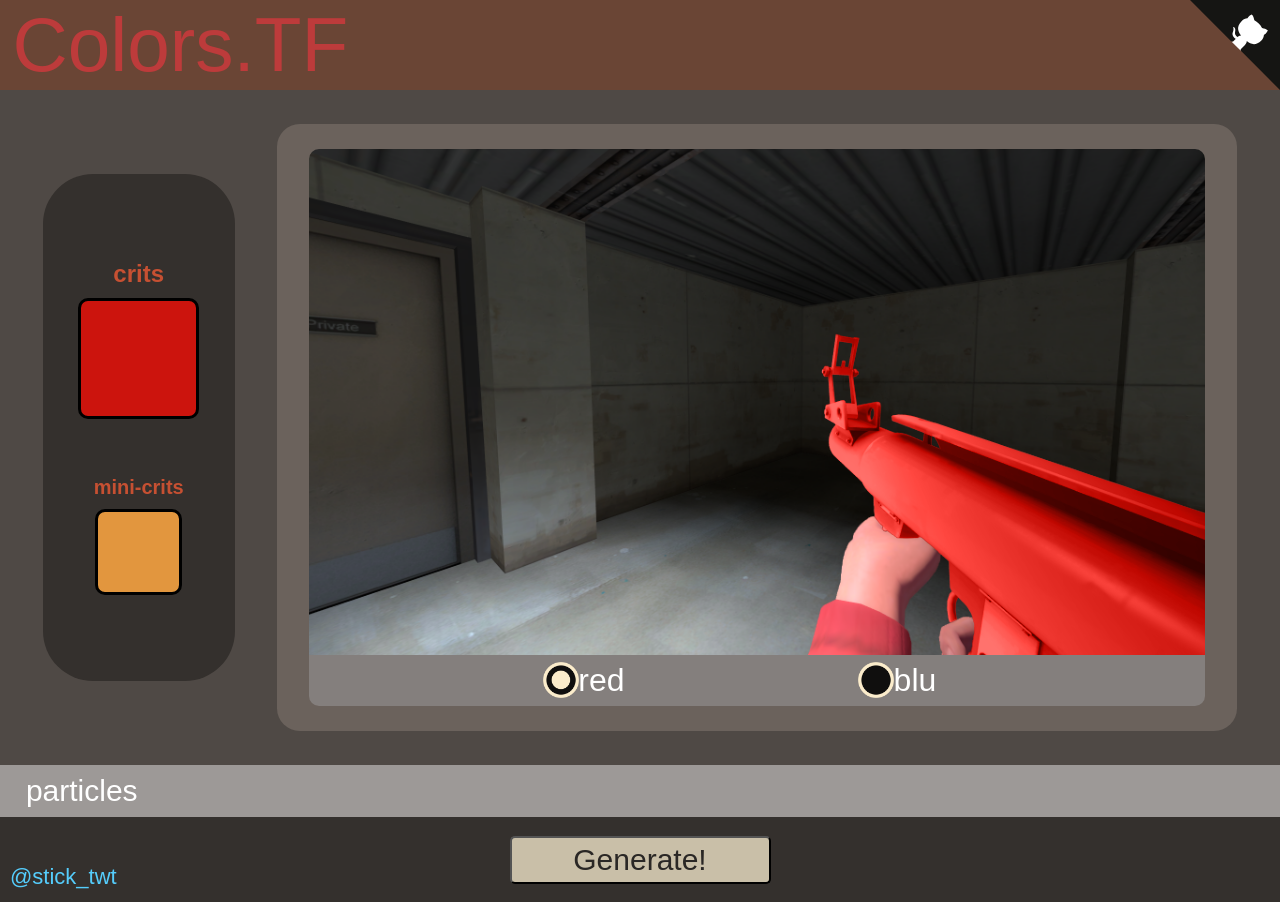
==== commit d3b84ff9: "added my own name because im so cool and sexy" ====
--- a/index.html
+++ b/index.html
@@ -1,851 +1,1357 @@
 <!doctype html>
 <html lang="en">
-	<head>
-		<meta charset="utf-8">
-		<title>My Page Title</title>
-		<meta name="description" content="My Page Description">
-		<meta name="viewport" content="width=device-width, initial-scale=1.0, maximum-scale=1.0, user-scalable=no" />
-		<link rel="stylesheet" href="style.css">
-		<link href="color-picker.min.css" rel="stylesheet">
+
+<head>
+	<meta charset="utf-8">
+	<title>Colors.TF</title>
+	<meta name="description" content="Create custom critical colors in TF2!">
+	<meta name="author" content="stick">
+	<meta name="viewport" content="width=device-width, initial-scale=1.0, maximum-scale=1.0, user-scalable=no" />
+	<link rel="stylesheet" href="style.css">
+	<link href="color-picker.min.css" rel="stylesheet">
+	<style>
+		.color-picker.no-alpha .color-picker\:a {
+			display: none;
+		}
+
+		.color-picker input {
+			box-sizing: border-box;
+			display: block;
+			width: 100%;
+			height: 2em;
+			margin: 0;
+			padding: 0 .5em;
+			background: white;
+			border: 1px solid #000;
+			border-top-width: 0;
+			font-family: 'TF2 Build', sans-serif;
+			font-size: 20px;
+			color: #000;
+			text-transform: uppercase;
+			max-width: 9.5em;
+		}
+
+		.color-picker input:invalid {
+			color: #f00;
+		}
+	</style>
+</head>
+
+<body>
+	<script src="color-picker.min.js"></script>
+	<main>
+		<nav class="red">Colors.TF</nav>
+		<a href="https://github.com/sticks-stuff/colours.tf/" class="github-corner"
+			aria-label="View source on GitHub"><svg width="10vh" height="10vh" viewBox="0 0 250 250"
+				style="fill:#151513; color:#fff; position: absolute; top: 0; border: 0; right: 0;" aria-hidden="true">
+				<path d="M0,0 L115,115 L130,115 L142,142 L250,250 L250,0 Z"></path>
+				<path
+					d="M128.3,109.0 C113.8,99.7 119.0,89.6 119.0,89.6 C122.0,82.7 120.5,78.6 120.5,78.6 C119.2,72.0 123.4,76.3 123.4,76.3 C127.3,80.9 125.5,87.3 125.5,87.3 C122.9,97.6 130.6,101.9 134.4,103.2"
+					fill="currentColor" style="transform-origin: 130px 106px;" class="octo-arm"></path>
+				<path
+					d="M115.0,115.0 C114.9,115.1 118.7,116.5 119.8,115.4 L133.7,101.6 C136.9,99.2 139.9,98.4 142.2,98.6 C133.8,88.0 127.5,74.4 143.8,58.0 C148.5,53.4 154.0,51.2 159.7,51.0 C160.3,49.4 163.2,43.6 171.4,40.1 C171.4,40.1 176.1,42.5 178.8,56.2 C183.1,58.6 187.2,61.8 190.9,65.4 C194.5,69.0 197.7,73.2 200.1,77.6 C213.8,80.2 216.3,84.9 216.3,84.9 C212.7,93.1 206.9,96.0 205.4,96.6 C205.1,102.4 203.0,107.8 198.3,112.5 C181.9,128.9 168.3,122.5 157.7,114.1 C157.9,116.9 156.7,120.9 152.7,124.9 L141.0,136.5 C139.8,137.7 141.6,141.9 141.8,141.8 Z"
+					fill="currentColor" class="octo-body"></path>
+			</svg></a>
 		<style>
-			.color-picker.no-alpha .color-picker\:a {
-			  display: none;
+			.github-corner:hover .octo-arm {
+				animation: octocat-wave 560ms ease-in-out
 			}
 
-			.color-picker input {
-				box-sizing: border-box;
-				display: block;
-				width: 100%;
-				height: 2em;
-				margin: 0;
-				padding: 0 .5em;
-				background: white;
-				border: 1px solid #000;
-				border-top-width: 0;
-				font-family: 'TF2 Build', sans-serif;
-				font-size: 20px;
-				color: #000;
-				text-transform: uppercase;
-				max-width: 9.5em;
-			  }
-		
-			  .color-picker input:invalid {
-				color: #f00;
-			  }
+			@keyframes octocat-wave {
+
+				0%,
+				100% {
+					transform: rotate(0)
+				}
+
+				20%,
+				60% {
+					transform: rotate(-25deg)
+				}
+
+				40%,
+				80% {
+					transform: rotate(10deg)
+				}
+			}
+
+			@media (max-width:500px) {
+				.github-corner:hover .octo-arm {
+					animation: none
+				}
+
+				.github-corner .octo-arm {
+					animation: octocat-wave 560ms ease-in-out
+				}
+			}
 		</style>
-	</head>
-	<body>
-		<script src="color-picker.min.js"></script>
-		<main>
-			<nav class="red">Colors.TF</nav>
-			<a href="https://github.com/sticks-stuff/colours.tf/" class="github-corner" aria-label="View source on GitHub"><svg width="10vh" height="10vh" viewBox="0 0 250 250" style="fill:#151513; color:#fff; position: absolute; top: 0; border: 0; right: 0;" aria-hidden="true"><path d="M0,0 L115,115 L130,115 L142,142 L250,250 L250,0 Z"></path><path d="M128.3,109.0 C113.8,99.7 119.0,89.6 119.0,89.6 C122.0,82.7 120.5,78.6 120.5,78.6 C119.2,72.0 123.4,76.3 123.4,76.3 C127.3,80.9 125.5,87.3 125.5,87.3 C122.9,97.6 130.6,101.9 134.4,103.2" fill="currentColor" style="transform-origin: 130px 106px;" class="octo-arm"></path><path d="M115.0,115.0 C114.9,115.1 118.7,116.5 119.8,115.4 L133.7,101.6 C136.9,99.2 139.9,98.4 142.2,98.6 C133.8,88.0 127.5,74.4 143.8,58.0 C148.5,53.4 154.0,51.2 159.7,51.0 C160.3,49.4 163.2,43.6 171.4,40.1 C171.4,40.1 176.1,42.5 178.8,56.2 C183.1,58.6 187.2,61.8 190.9,65.4 C194.5,69.0 197.7,73.2 200.1,77.6 C213.8,80.2 216.3,84.9 216.3,84.9 C212.7,93.1 206.9,96.0 205.4,96.6 C205.1,102.4 203.0,107.8 198.3,112.5 C181.9,128.9 168.3,122.5 157.7,114.1 C157.9,116.9 156.7,120.9 152.7,124.9 L141.0,136.5 C139.8,137.7 141.6,141.9 141.8,141.8 Z" fill="currentColor" class="octo-body"></path></svg></a><style>.github-corner:hover .octo-arm{animation:octocat-wave 560ms ease-in-out}@keyframes octocat-wave{0%,100%{transform:rotate(0)}20%,60%{transform:rotate(-25deg)}40%,80%{transform:rotate(10deg)}}@media (max-width:500px){.github-corner:hover .octo-arm{animation:none}.github-corner .octo-arm{animation:octocat-wave 560ms ease-in-out}}</style>
-			<div id="preview-box">
-				<div id="preview-color-pane">
-					<div id="red-preview-colors" class="preview-colors">
-						<div class="red crits">
-							<h2>crits</h2>
-							<div class='colour-display' jsonpath='material,red_crit,color' ogcolour='204 20 13' style="background-color: rgb(204, 20, 13);"></div>
-						</div>
-						<div class="red minicrits">
-							<h2>mini-crits</h2>
-							<div class='colour-display' jsonpath='material,red_minicrit,color' ogcolour='226 150 62' style="background-color: rgb(226, 150, 62);"></div>
-						</div>
-						
+		<div id="preview-box">
+			<div id="preview-color-pane">
+				<div id="red-preview-colors" class="preview-colors">
+					<div class="red crits">
+						<h2>crits</h2>
+						<div class='colour-display' jsonpath='material,red_crit,color' ogcolour='204 20 13'
+							style="background-color: rgb(204, 20, 13);"></div>
 					</div>
-					<div id="blue-preview-colors" class="preview-colors">
-						<div class="blue crits">
-							<h2>crits</h2>
-							<div class='colour-display' jsonpath='material,blue_crit,color' ogcolour='13 51 204' style="background-color: rgb(13, 51, 204);"></div>
-						</div>
-						<div class="blue minicrits">
-							<h2>mini-crits</h2>
-							<div class='colour-display' jsonpath='material,blue_minicrit,color' ogcolour='29 202 135' style="background-color: rgb(29, 202, 135);"></div>
-						</div>
+					<div class="red minicrits">
+						<h2>mini-crits</h2>
+						<div class='colour-display' jsonpath='material,red_minicrit,color' ogcolour='226 150 62'
+							style="background-color: rgb(226, 150, 62);"></div>
 					</div>
+
 				</div>
-				
-				<div id="preview-tv">
-					<div id="preview-image">
-						<div id="preview-background"></div>
-						<div id="preview-hand-red"></div>
-						<div id="preview-hand-blu"></div>
-						<div id="preview-color-red"></div>
-						<div id="preview-color-blue"></div>
-						<div id="preview-template"></div>
+				<div id="blue-preview-colors" class="preview-colors">
+					<div class="blue crits">
+						<h2>crits</h2>
+						<div class='colour-display' jsonpath='material,blue_crit,color' ogcolour='13 51 204'
+							style="background-color: rgb(13, 51, 204);"></div>
 					</div>
-					
-					<div id="team-select">
-						<div onclick="previewSelect('red');" >
-							<input id="red_preview_radio" type="radio" checked="checked" name="team" value="red_preview">
-							<label for="red_preview">red</label>	
-						</div>
-						<div onclick="previewSelect('blu');" >
-							<input id="blu_preview_radio" type="radio" name="team" value="blu_preview">
-							<label for="blu_preview">blu</label><br>		
-						</div>
+					<div class="blue minicrits">
+						<h2>mini-crits</h2>
+						<div class='colour-display' jsonpath='material,blue_minicrit,color' ogcolour='29 202 135'
+							style="background-color: rgb(29, 202, 135);"></div>
 					</div>
 				</div>
 			</div>
-			<div id="tooltip">
-				The game will choose a random color between Color1 and Color2 when spawning the particle.
-				The particle will fade to the color in Fade by the end of its life.
+
+			<div id="preview-tv">
+				<div id="preview-image">
+					<div id="preview-background"></div>
+					<div id="preview-hand-red"></div>
+					<div id="preview-hand-blu"></div>
+					<div id="preview-color-red"></div>
+					<div id="preview-color-blue"></div>
+					<div id="preview-template"></div>
+				</div>
+
+				<div id="team-select">
+					<div onclick="previewSelect('red');">
+						<input id="red_preview_radio" type="radio" checked="checked" name="team" value="red_preview">
+						<label for="red_preview">red</label>
+					</div>
+					<div onclick="previewSelect('blu');">
+						<input id="blu_preview_radio" type="radio" name="team" value="blu_preview">
+						<label for="blu_preview">blu</label><br>
+					</div>
+				</div>
 			</div>
-			<div class="collapsible layer0">
-				<button type="button">particles</button>
-				<div class="content">
-					<div class="color-lock-container">
-						<input type="checkbox" id="colorLock" name="colorLock" checked>
-						<label for="colorLock">Adjust particle colors relative to crit colors?</label>   
+		</div>
+		<div id="tooltip">
+			The game will choose a random color between Color1 and Color2 when spawning the particle.
+			The particle will fade to the color in Fade by the end of its life.
+		</div>
+		<div class="collapsible layer0">
+			<button type="button">particles</button>
+			<div class="content">
+				<div class="color-lock-container">
+					<input type="checkbox" id="colorLock" name="colorLock" checked>
+					<label for="colorLock">Adjust particle colors relative to crit colors?</label>
+				</div>
+				<div class="collapsible layer1">
+					<button type="button">Bullets</button>
+					<div class="content">
+						<div class="collapsible layer2">
+							<button type="button">Big Tracer</button>
+							<div class="content">
+								<div class="help" onmouseleave="hideToolTip()" onmousemove="showToolTip(event)">?</div>
+								<div class="red-particle">
+									<div>
+										<h3> color1 </h3>
+										<div class='colour-display'
+											jsonpath='bullet_tracers_onlycrits.pcf,bullet_bignasty_tracer01_red_crit,color1'
+											ogcolour='255.0 0.0 24.0 255.0'
+											style="background-color: rgb(255.0, 0.0, 24.0);"></div>
+									</div>
+									<div>
+										<h3> color2 </h3>
+										<div class='colour-display'
+											jsonpath='bullet_tracers_onlycrits.pcf,bullet_bignasty_tracer01_red_crit,color2'
+											ogcolour='255.0 2.0 2.0 255.0'
+											style="background-color: rgb(255.0, 2.0, 2.0);"></div>
+									</div>
+								</div>
+
+								<div class="blue-particle">
+									<div>
+										<h3> color1 </h3>
+										<div class='colour-display'
+											jsonpath='bullet_tracers_onlycrits.pcf,bullet_bignasty_tracer01_blue_crit,color1'
+											ogcolour='0.0 30.0 255.0 255.0'
+											style="background-color: rgb(0.0, 30.0, 255.0);"></div>
+									</div>
+									<div>
+										<h3> color2 </h3>
+										<div class='colour-display'
+											jsonpath='bullet_tracers_onlycrits.pcf,bullet_bignasty_tracer01_blue_crit,color2'
+											ogcolour='2.0 38.0 255.0 255.0'
+											style="background-color: rgb(2.0, 38.0, 255.0);"></div>
+									</div>
+								</div>
+
+							</div>
+						</div>
+						<div class="collapsible layer2">
+							<button type="button">Impact 1</button>
+							<div class="content">
+								<div class="help" onmouseleave="hideToolTip()" onmousemove="showToolTip(event)">?</div>
+								<div class="red-particle">
+									<div>
+										<h3> color1 </h3>
+										<div class='colour-display'
+											jsonpath='bullet_tracers_onlycrits.pcf,bullet_impact1_red_crit,color1'
+											ogcolour='253.0 126.0 1.0 255.0'
+											style="background-color: rgb(253.0, 126.0, 1.0);"></div>
+									</div>
+									<div>
+										<h3> color2 </h3>
+										<div class='colour-display'
+											jsonpath='bullet_tracers_onlycrits.pcf,bullet_impact1_red_crit,color2'
+											ogcolour='176.0 65.0 5.0 255.0'
+											style="background-color: rgb(176.0, 65.0, 5.0);"></div>
+									</div>
+								</div>
+
+								<div class="blue-particle">
+									<div>
+										<h3> color1 </h3>
+										<div class='colour-display'
+											jsonpath='bullet_tracers_onlycrits.pcf,bullet_impact1_blue_crit,color1'
+											ogcolour='253.0 126.0 1.0 255.0'
+											style="background-color: rgb(253.0, 126.0, 1.0);"></div>
+									</div>
+									<div>
+										<h3> color2 </h3>
+										<div class='colour-display'
+											jsonpath='bullet_tracers_onlycrits.pcf,bullet_impact1_blue_crit,color2'
+											ogcolour='176.0 65.0 5.0 255.0'
+											style="background-color: rgb(176.0, 65.0, 5.0);"></div>
+									</div>
+								</div>
+
+							</div>
+						</div>
+						<div class="collapsible layer2">
+							<button type="button">Impact 2</button>
+							<div class="content">
+								<div class="help" onmouseleave="hideToolTip()" onmousemove="showToolTip(event)">?</div>
+								<div class="red-particle">
+									<div>
+										<h3> color1 </h3>
+										<div class='colour-display'
+											jsonpath='bullet_tracers_onlycrits.pcf,bullet_impact1_red_critglow,color1'
+											ogcolour='253.0 126.0 1.0 255.0'
+											style="background-color: rgb(253.0, 126.0, 1.0);"></div>
+									</div>
+									<div>
+										<h3> color2 </h3>
+										<div class='colour-display'
+											jsonpath='bullet_tracers_onlycrits.pcf,bullet_impact1_red_critglow,color2'
+											ogcolour='176.0 65.0 5.0 255.0'
+											style="background-color: rgb(176.0, 65.0, 5.0);"></div>
+									</div>
+								</div>
+
+								<div class="blue-particle">
+									<div>
+										<h3> fade </h3>
+										<div class='colour-display'
+											jsonpath='bullet_tracers_onlycrits.pcf,bullet_impact1_blue_critglow,color_fade'
+											ogcolour='0.0 198.0 255.0 255.0'
+											style="background-color: rgb(0.0, 198.0, 255.0);"></div>
+									</div>
+									<div>
+										<h3> color1 </h3>
+										<div class='colour-display'
+											jsonpath='bullet_tracers_onlycrits.pcf,bullet_impact1_blue_critglow,color1'
+											ogcolour='1.0 114.0 253.0 255.0'
+											style="background-color: rgb(1.0, 114.0, 253.0);"></div>
+									</div>
+									<div>
+										<h3> color2 </h3>
+										<div class='colour-display'
+											jsonpath='bullet_tracers_onlycrits.pcf,bullet_impact1_blue_critglow,color2'
+											ogcolour='5.0 69.0 176.0 255.0'
+											style="background-color: rgb(5.0, 69.0, 176.0);"></div>
+									</div>
+								</div>
+
+							</div>
+						</div>
+						<div class="collapsible layer2">
+							<button type="button">Tracer 1</button>
+							<div class="content">
+								<div class="help" onmouseleave="hideToolTip()" onmousemove="showToolTip(event)">?</div>
+								<div class="red-particle">
+									<div>
+										<h3> color1 </h3>
+										<div class='colour-display'
+											jsonpath='bullet_tracers_onlycrits.pcf,bullet_tracer02_red_crit,color1'
+											ogcolour='255.0 0.0 24.0 255.0'
+											style="background-color: rgb(255.0, 0.0, 24.0);"></div>
+									</div>
+									<div>
+										<h3> color2 </h3>
+										<div class='colour-display'
+											jsonpath='bullet_tracers_onlycrits.pcf,bullet_tracer02_red_crit,color2'
+											ogcolour='255.0 2.0 2.0 255.0'
+											style="background-color: rgb(255.0, 2.0, 2.0);"></div>
+									</div>
+								</div>
+
+								<div class="blue-particle">
+									<div>
+										<h3> color1 </h3>
+										<div class='colour-display'
+											jsonpath='bullet_tracers_onlycrits.pcf,bullet_tracer02_blue_crit,color1'
+											ogcolour='0.0 30.0 255.0 255.0'
+											style="background-color: rgb(0.0, 30.0, 255.0);"></div>
+									</div>
+									<div>
+										<h3> color2 </h3>
+										<div class='colour-display'
+											jsonpath='bullet_tracers_onlycrits.pcf,bullet_tracer02_blue_crit,color2'
+											ogcolour='2.0 38.0 255.0 255.0'
+											style="background-color: rgb(2.0, 38.0, 255.0);"></div>
+									</div>
+								</div>
+
+							</div>
+						</div>
+						<div class="collapsible layer2">
+							<button type="button">Tracer 2</button>
+							<div class="content">
+								<div class="help" onmouseleave="hideToolTip()" onmousemove="showToolTip(event)">?</div>
+								<div class="red-particle">
+									<div>
+										<h3> color1 </h3>
+										<div class='colour-display'
+											jsonpath='bullet_tracers_onlycrits.pcf,bullet_tracer01_red_crit,color1'
+											ogcolour='255.0 0.0 24.0 255.0'
+											style="background-color: rgb(255.0, 0.0, 24.0);"></div>
+									</div>
+									<div>
+										<h3> color2 </h3>
+										<div class='colour-display'
+											jsonpath='bullet_tracers_onlycrits.pcf,bullet_tracer01_red_crit,color2'
+											ogcolour='255.0 2.0 2.0 255.0'
+											style="background-color: rgb(255.0, 2.0, 2.0);"></div>
+									</div>
+								</div>
+
+								<div class="blue-particle">
+									<div>
+										<h3> color1 </h3>
+										<div class='colour-display'
+											jsonpath='bullet_tracers_onlycrits.pcf,bullet_tracer01_blue_crit,color1'
+											ogcolour='0.0 30.0 255.0 255.0'
+											style="background-color: rgb(0.0, 30.0, 255.0);"></div>
+									</div>
+									<div>
+										<h3> color2 </h3>
+										<div class='colour-display'
+											jsonpath='bullet_tracers_onlycrits.pcf,bullet_tracer01_blue_crit,color2'
+											ogcolour='2.0 38.0 255.0 255.0'
+											style="background-color: rgb(2.0, 38.0, 255.0);"></div>
+									</div>
+								</div>
+
+							</div>
+						</div>
+						<div class="collapsible layer2">
+							<button type="button">Scattergun Tracer</button>
+							<div class="content">
+								<div class="help" onmouseleave="hideToolTip()" onmousemove="showToolTip(event)">?</div>
+								<div class="red-particle">
+									<div>
+										<h3> color1 </h3>
+										<div class='colour-display'
+											jsonpath='bullet_tracers_onlycrits.pcf,bullet_scattergun_tracer01_red_crit,color1'
+											ogcolour='255.0 0.0 0.0 255.0'
+											style="background-color: rgb(255.0, 0.0, 0.0);"></div>
+									</div>
+									<div>
+										<h3> color2 </h3>
+										<div class='colour-display'
+											jsonpath='bullet_tracers_onlycrits.pcf,bullet_scattergun_tracer01_red_crit,color2'
+											ogcolour='255.0 102.0 0.0 255.0'
+											style="background-color: rgb(255.0, 102.0, 0.0);"></div>
+									</div>
+								</div>
+
+								<div class="blue-particle">
+									<div>
+										<h3> color1 </h3>
+										<div class='colour-display'
+											jsonpath='bullet_tracers_onlycrits.pcf,bullet_scattergun_tracer01_blue_crit,color1'
+											ogcolour='0.0 46.0 246.0 255.0'
+											style="background-color: rgb(0.0, 46.0, 246.0);"></div>
+									</div>
+									<div>
+										<h3> color2 </h3>
+										<div class='colour-display'
+											jsonpath='bullet_tracers_onlycrits.pcf,bullet_scattergun_tracer01_blue_crit,color2'
+											ogcolour='0.0 90.0 255.0 255.0'
+											style="background-color: rgb(0.0, 90.0, 255.0);"></div>
+									</div>
+								</div>
+
+							</div>
+						</div>
+						<div class="collapsible layer2">
+							<button type="button">Pistol Tracer</button>
+							<div class="content">
+								<div class="help" onmouseleave="hideToolTip()" onmousemove="showToolTip(event)">?</div>
+								<div class="red-particle">
+									<div>
+										<h3> color1 </h3>
+										<div class='colour-display'
+											jsonpath='bullet_tracers_onlycrits.pcf,bullet_pistol_tracer01_red_crit,color1'
+											ogcolour='255.0 0.0 0.0 255.0'
+											style="background-color: rgb(255.0, 0.0, 0.0);"></div>
+									</div>
+									<div>
+										<h3> color2 </h3>
+										<div class='colour-display'
+											jsonpath='bullet_tracers_onlycrits.pcf,bullet_pistol_tracer01_red_crit,color2'
+											ogcolour='247.0 114.0 6.0 255.0'
+											style="background-color: rgb(247.0, 114.0, 6.0);"></div>
+									</div>
+								</div>
+
+								<div class="blue-particle">
+									<div>
+										<h3> color1 </h3>
+										<div class='colour-display'
+											jsonpath='bullet_tracers_onlycrits.pcf,bullet_pistol_tracer01_blue_crit,color1'
+											ogcolour='0.0 96.0 255.0 255.0'
+											style="background-color: rgb(0.0, 96.0, 255.0);"></div>
+									</div>
+									<div>
+										<h3> color2 </h3>
+										<div class='colour-display'
+											jsonpath='bullet_tracers_onlycrits.pcf,bullet_pistol_tracer01_blue_crit,color2'
+											ogcolour='2.0 60.0 250.0 255.0'
+											style="background-color: rgb(2.0, 60.0, 250.0);"></div>
+									</div>
+								</div>
+
+							</div>
+						</div>
+						<div class="collapsible layer2">
+							<button type="button">Shotgun Tracer</button>
+							<div class="content">
+								<div class="help" onmouseleave="hideToolTip()" onmousemove="showToolTip(event)">?</div>
+								<div class="red-particle">
+									<div>
+										<h3> color1 </h3>
+										<div class='colour-display'
+											jsonpath='bullet_tracers_onlycrits.pcf,bullet_shotgun_tracer01_red_crit,color1'
+											ogcolour='255.0 0.0 0.0 255.0'
+											style="background-color: rgb(255.0, 0.0, 0.0);"></div>
+									</div>
+									<div>
+										<h3> color2 </h3>
+										<div class='colour-display'
+											jsonpath='bullet_tracers_onlycrits.pcf,bullet_shotgun_tracer01_red_crit,color2'
+											ogcolour='255.0 102.0 0.0 255.0'
+											style="background-color: rgb(255.0, 102.0, 0.0);"></div>
+									</div>
+								</div>
+
+								<div class="blue-particle">
+									<div>
+										<h3> color1 </h3>
+										<div class='colour-display'
+											jsonpath='bullet_tracers_onlycrits.pcf,bullet_shotgun_tracer01_blue_crit,color1'
+											ogcolour='0.0 46.0 246.0 255.0'
+											style="background-color: rgb(0.0, 46.0, 246.0);"></div>
+									</div>
+									<div>
+										<h3> color2 </h3>
+										<div class='colour-display'
+											jsonpath='bullet_tracers_onlycrits.pcf,bullet_shotgun_tracer01_blue_crit,color2'
+											ogcolour='0.0 90.0 255.0 255.0'
+											style="background-color: rgb(0.0, 90.0, 255.0);"></div>
+									</div>
+								</div>
+
+							</div>
+						</div>
 					</div>
-<div class="collapsible layer1">
-<button type="button">bullet_tracers_onlycrits.pcf</button>
-<div class="content">
-<div class="collapsible layer2">
-<button type="button">bullet_bignasty_tracer01_crit</button>
-<div class="content"><div class="red-particle">
-<div>
-<h3> color1 </h3>
-<div class='colour-display' jsonpath='bullet_tracers_onlycrits.pcf,bullet_bignasty_tracer01_red_crit,color1' ogcolour='255.0 0.0 24.0 255.0' style="background-color: rgb(255.0, 0.0, 24.0);"></div>
-</div>
-<div>
-<h3> color2 </h3>
-<div class='colour-display' jsonpath='bullet_tracers_onlycrits.pcf,bullet_bignasty_tracer01_red_crit,color2' ogcolour='255.0 2.0 2.0 255.0' style="background-color: rgb(255.0, 2.0, 2.0);"></div>
-</div>
-</div>
-
-<div class="blue-particle">
-<div>
-<h3> color1 </h3>
-<div class='colour-display' jsonpath='bullet_tracers_onlycrits.pcf,bullet_bignasty_tracer01_blue_crit,color1' ogcolour='0.0 30.0 255.0 255.0' style="background-color: rgb(0.0, 30.0, 255.0);"></div>
-</div>
-<div>
-<h3> color2 </h3>
-<div class='colour-display' jsonpath='bullet_tracers_onlycrits.pcf,bullet_bignasty_tracer01_blue_crit,color2' ogcolour='2.0 38.0 255.0 255.0' style="background-color: rgb(2.0, 38.0, 255.0);"></div>
-</div>
-</div>
-
-</div>
-</div>
-<div class="collapsible layer2">
-<button type="button">bullet_impact1_crit</button>
-<div class="content"><div class="red-particle">
-<div>
-<h3> color1 </h3>
-<div class='colour-display' jsonpath='bullet_tracers_onlycrits.pcf,bullet_impact1_red_crit,color1' ogcolour='253.0 126.0 1.0 255.0' style="background-color: rgb(253.0, 126.0, 1.0);"></div>
-</div>
-<div>
-<h3> color2 </h3>
-<div class='colour-display' jsonpath='bullet_tracers_onlycrits.pcf,bullet_impact1_red_crit,color2' ogcolour='176.0 65.0 5.0 255.0' style="background-color: rgb(176.0, 65.0, 5.0);"></div>
-</div>
-</div>
-
-<div class="blue-particle">
-<div>
-<h3> color1 </h3>
-<div class='colour-display' jsonpath='bullet_tracers_onlycrits.pcf,bullet_impact1_blue_crit,color1' ogcolour='253.0 126.0 1.0 255.0' style="background-color: rgb(253.0, 126.0, 1.0);"></div>
-</div>
-<div>
-<h3> color2 </h3>
-<div class='colour-display' jsonpath='bullet_tracers_onlycrits.pcf,bullet_impact1_blue_crit,color2' ogcolour='176.0 65.0 5.0 255.0' style="background-color: rgb(176.0, 65.0, 5.0);"></div>
-</div>
-</div>
-
-</div>
-</div>
-<div class="collapsible layer2">
-<button type="button">bullet_impact1_critglow</button>
-<div class="content"><div class="red-particle">
-<div>
-<h3> color1 </h3>
-<div class='colour-display' jsonpath='bullet_tracers_onlycrits.pcf,bullet_impact1_red_critglow,color1' ogcolour='253.0 126.0 1.0 255.0' style="background-color: rgb(253.0, 126.0, 1.0);"></div>
-</div>
-<div>
-<h3> color2 </h3>
-<div class='colour-display' jsonpath='bullet_tracers_onlycrits.pcf,bullet_impact1_red_critglow,color2' ogcolour='176.0 65.0 5.0 255.0' style="background-color: rgb(176.0, 65.0, 5.0);"></div>
-</div>
-</div>
-
-<div class="blue-particle">
-<div><h3> fade </h3>
-<div class='colour-display' jsonpath='bullet_tracers_onlycrits.pcf,bullet_impact1_blue_critglow,color_fade' ogcolour='0.0 198.0 255.0 255.0' style="background-color: rgb(0.0, 198.0, 255.0);"></div>
-</div>
-<div>
-<h3> color1 </h3>
-<div class='colour-display' jsonpath='bullet_tracers_onlycrits.pcf,bullet_impact1_blue_critglow,color1' ogcolour='1.0 114.0 253.0 255.0' style="background-color: rgb(1.0, 114.0, 253.0);"></div>
-</div>
-<div>
-<h3> color2 </h3>
-<div class='colour-display' jsonpath='bullet_tracers_onlycrits.pcf,bullet_impact1_blue_critglow,color2' ogcolour='5.0 69.0 176.0 255.0' style="background-color: rgb(5.0, 69.0, 176.0);"></div>
-</div>
-</div>
-
-</div>
-</div>
-<div class="collapsible layer2">
-<button type="button">bullet_tracer02_crit</button>
-<div class="content"><div class="red-particle">
-<div>
-<h3> color1 </h3>
-<div class='colour-display' jsonpath='bullet_tracers_onlycrits.pcf,bullet_tracer02_red_crit,color1' ogcolour='255.0 0.0 24.0 255.0' style="background-color: rgb(255.0, 0.0, 24.0);"></div>
-</div>
-<div>
-<h3> color2 </h3>
-<div class='colour-display' jsonpath='bullet_tracers_onlycrits.pcf,bullet_tracer02_red_crit,color2' ogcolour='255.0 2.0 2.0 255.0' style="background-color: rgb(255.0, 2.0, 2.0);"></div>
-</div>
-</div>
-
-<div class="blue-particle">
-<div>
-<h3> color1 </h3>
-<div class='colour-display' jsonpath='bullet_tracers_onlycrits.pcf,bullet_tracer02_blue_crit,color1' ogcolour='0.0 30.0 255.0 255.0' style="background-color: rgb(0.0, 30.0, 255.0);"></div>
-</div>
-<div>
-<h3> color2 </h3>
-<div class='colour-display' jsonpath='bullet_tracers_onlycrits.pcf,bullet_tracer02_blue_crit,color2' ogcolour='2.0 38.0 255.0 255.0' style="background-color: rgb(2.0, 38.0, 255.0);"></div>
-</div>
-</div>
-
-</div>
-</div>
-<div class="collapsible layer2">
-<button type="button">bullet_tracer01_crit</button>
-<div class="content"><div class="red-particle">
-<div>
-<h3> color1 </h3>
-<div class='colour-display' jsonpath='bullet_tracers_onlycrits.pcf,bullet_tracer01_red_crit,color1' ogcolour='255.0 0.0 24.0 255.0' style="background-color: rgb(255.0, 0.0, 24.0);"></div>
-</div>
-<div>
-<h3> color2 </h3>
-<div class='colour-display' jsonpath='bullet_tracers_onlycrits.pcf,bullet_tracer01_red_crit,color2' ogcolour='255.0 2.0 2.0 255.0' style="background-color: rgb(255.0, 2.0, 2.0);"></div>
-</div>
-</div>
-
-<div class="blue-particle">
-<div>
-<h3> color1 </h3>
-<div class='colour-display' jsonpath='bullet_tracers_onlycrits.pcf,bullet_tracer01_blue_crit,color1' ogcolour='0.0 30.0 255.0 255.0' style="background-color: rgb(0.0, 30.0, 255.0);"></div>
-</div>
-<div>
-<h3> color2 </h3>
-<div class='colour-display' jsonpath='bullet_tracers_onlycrits.pcf,bullet_tracer01_blue_crit,color2' ogcolour='2.0 38.0 255.0 255.0' style="background-color: rgb(2.0, 38.0, 255.0);"></div>
-</div>
-</div>
-
-</div>
-</div>
-<div class="collapsible layer2">
-<button type="button">bullet_scattergun_tracer01_crit</button>
-<div class="content"><div class="red-particle">
-<div>
-<h3> color1 </h3>
-<div class='colour-display' jsonpath='bullet_tracers_onlycrits.pcf,bullet_scattergun_tracer01_red_crit,color1' ogcolour='255.0 0.0 0.0 255.0' style="background-color: rgb(255.0, 0.0, 0.0);"></div>
-</div>
-<div>
-<h3> color2 </h3>
-<div class='colour-display' jsonpath='bullet_tracers_onlycrits.pcf,bullet_scattergun_tracer01_red_crit,color2' ogcolour='255.0 102.0 0.0 255.0' style="background-color: rgb(255.0, 102.0, 0.0);"></div>
-</div>
-</div>
-
-<div class="blue-particle">
-<div>
-<h3> color1 </h3>
-<div class='colour-display' jsonpath='bullet_tracers_onlycrits.pcf,bullet_scattergun_tracer01_blue_crit,color1' ogcolour='0.0 46.0 246.0 255.0' style="background-color: rgb(0.0, 46.0, 246.0);"></div>
-</div>
-<div>
-<h3> color2 </h3>
-<div class='colour-display' jsonpath='bullet_tracers_onlycrits.pcf,bullet_scattergun_tracer01_blue_crit,color2' ogcolour='0.0 90.0 255.0 255.0' style="background-color: rgb(0.0, 90.0, 255.0);"></div>
-</div>
-</div>
-
-</div>
-</div>
-<div class="collapsible layer2">
-<button type="button">bullet_pistol_tracer01_crit</button>
-<div class="content"><div class="red-particle">
-<div>
-<h3> color1 </h3>
-<div class='colour-display' jsonpath='bullet_tracers_onlycrits.pcf,bullet_pistol_tracer01_red_crit,color1' ogcolour='255.0 0.0 0.0 255.0' style="background-color: rgb(255.0, 0.0, 0.0);"></div>
-</div>
-<div>
-<h3> color2 </h3>
-<div class='colour-display' jsonpath='bullet_tracers_onlycrits.pcf,bullet_pistol_tracer01_red_crit,color2' ogcolour='247.0 114.0 6.0 255.0' style="background-color: rgb(247.0, 114.0, 6.0);"></div>
-</div>
-</div>
-
-<div class="blue-particle">
-<div>
-<h3> color1 </h3>
-<div class='colour-display' jsonpath='bullet_tracers_onlycrits.pcf,bullet_pistol_tracer01_blue_crit,color1' ogcolour='0.0 96.0 255.0 255.0' style="background-color: rgb(0.0, 96.0, 255.0);"></div>
-</div>
-<div>
-<h3> color2 </h3>
-<div class='colour-display' jsonpath='bullet_tracers_onlycrits.pcf,bullet_pistol_tracer01_blue_crit,color2' ogcolour='2.0 60.0 250.0 255.0' style="background-color: rgb(2.0, 60.0, 250.0);"></div>
-</div>
-</div>
-
-</div>
-</div>
-<div class="collapsible layer2">
-<button type="button">bullet_shotgun_tracer01_crit</button>
-<div class="content"><div class="red-particle">
-<div>
-<h3> color1 </h3>
-<div class='colour-display' jsonpath='bullet_tracers_onlycrits.pcf,bullet_shotgun_tracer01_red_crit,color1' ogcolour='255.0 0.0 0.0 255.0' style="background-color: rgb(255.0, 0.0, 0.0);"></div>
-</div>
-<div>
-<h3> color2 </h3>
-<div class='colour-display' jsonpath='bullet_tracers_onlycrits.pcf,bullet_shotgun_tracer01_red_crit,color2' ogcolour='255.0 102.0 0.0 255.0' style="background-color: rgb(255.0, 102.0, 0.0);"></div>
-</div>
-</div>
-
-<div class="blue-particle">
-<div>
-<h3> color1 </h3>
-<div class='colour-display' jsonpath='bullet_tracers_onlycrits.pcf,bullet_shotgun_tracer01_blue_crit,color1' ogcolour='0.0 46.0 246.0 255.0' style="background-color: rgb(0.0, 46.0, 246.0);"></div>
-</div>
-<div>
-<h3> color2 </h3>
-<div class='colour-display' jsonpath='bullet_tracers_onlycrits.pcf,bullet_shotgun_tracer01_blue_crit,color2' ogcolour='0.0 90.0 255.0 255.0' style="background-color: rgb(0.0, 90.0, 255.0);"></div>
-</div>
-</div>
-
-</div>
-</div>
-</div>
-</div>
-<div class="collapsible layer1">
-<button type="button">firstperson_weapon_fx.pcf</button>
-<div class="content">
-<div class="collapsible layer2">
-<button type="button">critgun_weaponmodel_</button>
-<div class="content"><div class="red-particle">
-<div><h3> fade </h3>
-<div class='colour-display' jsonpath='firstperson_weapon_fx.pcf,critgun_weaponmodel_red,color_fade' ogcolour='176.0 0.0 0.0 255.0' style="background-color: rgb(176.0, 0.0, 0.0);"></div>
-</div>
-<div>
-<h3> color1 </h3>
-<div class='colour-display' jsonpath='firstperson_weapon_fx.pcf,critgun_weaponmodel_red,color1' ogcolour='255.0 148.0 70.0 255.0' style="background-color: rgb(255.0, 148.0, 70.0);"></div>
-</div>
-<div>
-<h3> color2 </h3>
-<div class='colour-display' jsonpath='firstperson_weapon_fx.pcf,critgun_weaponmodel_red,color2' ogcolour='255.0 108.0 0.0 255.0' style="background-color: rgb(255.0, 108.0, 0.0);"></div>
-</div>
-</div>
-
-<div class="blue-particle">
-<div><h3> fade </h3>
-<div class='colour-display' jsonpath='firstperson_weapon_fx.pcf,critgun_weaponmodel_blu,color_fade' ogcolour='0.0 100.0 249.0 255.0' style="background-color: rgb(0.0, 100.0, 249.0);"></div>
-</div>
-<div>
-<h3> color1 </h3>
-<div class='colour-display' jsonpath='firstperson_weapon_fx.pcf,critgun_weaponmodel_blu,color1' ogcolour='125.0 125.0 255.0 255.0' style="background-color: rgb(125.0, 125.0, 255.0);"></div>
-</div>
-<div>
-<h3> color2 </h3>
-<div class='colour-display' jsonpath='firstperson_weapon_fx.pcf,critgun_weaponmodel_blu,color2' ogcolour='116.0 162.0 255.0 255.0' style="background-color: rgb(116.0, 162.0, 255.0);"></div>
-</div>
-</div>
-
-</div>
-</div>
-<div class="collapsible layer2">
-<button type="button">critgun_weaponmodel_glow</button>
-<div class="content"><div class="red-particle">
-<div><h3> fade </h3>
-<div class='colour-display' jsonpath='firstperson_weapon_fx.pcf,critgun_weaponmodel_red_glow,color_fade' ogcolour='249.0 53.0 0.0 255.0' style="background-color: rgb(249.0, 53.0, 0.0);"></div>
-</div>
-<div>
-<h3> color1 </h3>
-<div class='colour-display' jsonpath='firstperson_weapon_fx.pcf,critgun_weaponmodel_red_glow,color1' ogcolour='255.0 31.0 31.0 255.0' style="background-color: rgb(255.0, 31.0, 31.0);"></div>
-</div>
-<div>
-<h3> color2 </h3>
-<div class='colour-display' jsonpath='firstperson_weapon_fx.pcf,critgun_weaponmodel_red_glow,color2' ogcolour='255.0 108.0 0.0 255.0' style="background-color: rgb(255.0, 108.0, 0.0);"></div>
-</div>
-</div>
-
-<div class="blue-particle">
-<div><h3> fade </h3>
-<div class='colour-display' jsonpath='firstperson_weapon_fx.pcf,critgun_weaponmodel_blu_glow,color_fade' ogcolour='0.0 100.0 249.0 255.0' style="background-color: rgb(0.0, 100.0, 249.0);"></div>
-</div>
-<div>
-<h3> color1 </h3>
-<div class='colour-display' jsonpath='firstperson_weapon_fx.pcf,critgun_weaponmodel_blu_glow,color1' ogcolour='125.0 125.0 255.0 255.0' style="background-color: rgb(125.0, 125.0, 255.0);"></div>
-</div>
-<div>
-<h3> color2 </h3>
-<div class='colour-display' jsonpath='firstperson_weapon_fx.pcf,critgun_weaponmodel_blu_glow,color2' ogcolour='116.0 162.0 255.0 255.0' style="background-color: rgb(116.0, 162.0, 255.0);"></div>
-</div>
-</div>
-
-</div>
-</div>
-</div>
-</div>
-<div class="collapsible layer1">
-<button type="button">flamethrower_onlycrits.pcf</button>
-<div class="content">
-<div class="collapsible layer2">
-<button type="button">new_flame_crit_glow</button>
-<div class="content"><div class="red-particle">
-<div><h3> fade </h3>
-<div class='colour-display' jsonpath='flamethrower_onlycrits.pcf,new_flame_crit_red_glow,color_fade' ogcolour='255.0 66.0 0.0 255.0' style="background-color: rgb(255.0, 66.0, 0.0);"></div>
-</div>
-<div>
-<h3> color1 </h3>
-<div class='colour-display' jsonpath='flamethrower_onlycrits.pcf,new_flame_crit_red_glow,color1' ogcolour='255.0 161.0 161.0 255.0' style="background-color: rgb(255.0, 161.0, 161.0);"></div>
-</div>
-<div>
-<h3> color2 </h3>
-<div class='colour-display' jsonpath='flamethrower_onlycrits.pcf,new_flame_crit_red_glow,color2' ogcolour='246.0 214.0 164.0 255.0' style="background-color: rgb(246.0, 214.0, 164.0);"></div>
-</div>
-</div>
-
-<div class="blue-particle">
-<div><h3> fade </h3>
-<div class='colour-display' jsonpath='flamethrower_onlycrits.pcf,new_flame_crit_blue_glow,color_fade' ogcolour='73.0 60.0 97.0 255.0' style="background-color: rgb(73.0, 60.0, 97.0);"></div>
-</div>
-<div>
-<h3> color1 </h3>
-<div class='colour-display' jsonpath='flamethrower_onlycrits.pcf,new_flame_crit_blue_glow,color1' ogcolour='5.0 46.0 255.0 255.0' style="background-color: rgb(5.0, 46.0, 255.0);"></div>
-</div>
-<div>
-<h3> color2 </h3>
-<div class='colour-display' jsonpath='flamethrower_onlycrits.pcf,new_flame_crit_blue_glow,color2' ogcolour='56.0 168.0 255.0 255.0' style="background-color: rgb(56.0, 168.0, 255.0);"></div>
-</div>
-</div>
-
-</div>
-</div>
-<div class="collapsible layer2">
-<button type="button">new_flame_crit_drips_b</button>
-<div class="content"><div class="red-particle">
-<div>
-<h3> color1 </h3>
-<div class='colour-display' jsonpath='flamethrower_onlycrits.pcf,new_flame_crit_red_drips_b,color1' ogcolour='197.0 29.0 120.0 255.0' style="background-color: rgb(197.0, 29.0, 120.0);"></div>
-</div>
-<div>
-<h3> color2 </h3>
-<div class='colour-display' jsonpath='flamethrower_onlycrits.pcf,new_flame_crit_red_drips_b,color2' ogcolour='243.0 30.0 50.0 255.0' style="background-color: rgb(243.0, 30.0, 50.0);"></div>
-</div>
-</div>
-
-<div class="blue-particle">
-<div>
-<h3> color1 </h3>
-<div class='colour-display' jsonpath='flamethrower_onlycrits.pcf,new_flame_crit_blue_drips_b,color1' ogcolour='53.0 29.0 197.0 255.0' style="background-color: rgb(53.0, 29.0, 197.0);"></div>
-</div>
-<div>
-<h3> color2 </h3>
-<div class='colour-display' jsonpath='flamethrower_onlycrits.pcf,new_flame_crit_blue_drips_b,color2' ogcolour='0.0 198.0 255.0 255.0' style="background-color: rgb(0.0, 198.0, 255.0);"></div>
-</div>
-</div>
-
-</div>
-</div>
-<div class="collapsible layer2">
-<button type="button">new_flame_crit_sparks</button>
-<div class="content"><div class="red-particle">
-<div><h3> fade </h3>
-<div class='colour-display' jsonpath='flamethrower_onlycrits.pcf,new_flame_crit_red_sparks,color_fade' ogcolour='255.0 240.0 0.0 255.0' style="background-color: rgb(255.0, 240.0, 0.0);"></div>
-</div>
-<div>
-<h3> color1 </h3>
-<div class='colour-display' jsonpath='flamethrower_onlycrits.pcf,new_flame_crit_red_sparks,color1' ogcolour='255.0 33.0 75.0 255.0' style="background-color: rgb(255.0, 33.0, 75.0);"></div>
-</div>
-<div>
-<h3> color2 </h3>
-<div class='colour-display' jsonpath='flamethrower_onlycrits.pcf,new_flame_crit_red_sparks,color2' ogcolour='255.0 33.0 75.0 255.0' style="background-color: rgb(255.0, 33.0, 75.0);"></div>
-</div>
-</div>
-
-<div class="blue-particle">
-<div><h3> fade </h3>
-<div class='colour-display' jsonpath='flamethrower_onlycrits.pcf,new_flame_crit_blue_sparks,color_fade' ogcolour='174.0 210.0 255.0 255.0' style="background-color: rgb(174.0, 210.0, 255.0);"></div>
-</div>
-<div>
-<h3> color1 </h3>
-<div class='colour-display' jsonpath='flamethrower_onlycrits.pcf,new_flame_crit_blue_sparks,color1' ogcolour='0.0 126.0 255.0 255.0' style="background-color: rgb(0.0, 126.0, 255.0);"></div>
-</div>
-<div>
-<h3> color2 </h3>
-<div class='colour-display' jsonpath='flamethrower_onlycrits.pcf,new_flame_crit_blue_sparks,color2' ogcolour='0.0 126.0 255.0 255.0' style="background-color: rgb(0.0, 126.0, 255.0);"></div>
-</div>
-</div>
-
-</div>
-</div>
-<div class="collapsible layer2">
-<button type="button">projectile_fireball_crit_trail</button>
-<div class="content"><div class="red-particle">
-<div><h3> fade </h3>
-<div class='colour-display' jsonpath='flamethrower_onlycrits.pcf,projectile_fireball_crit_red_trail,color_fade' ogcolour='255.0 72.0 0.0 255.0' style="background-color: rgb(255.0, 72.0, 0.0);"></div>
-</div>
-<div>
-<h3> color1 </h3>
-<div class='colour-display' jsonpath='flamethrower_onlycrits.pcf,projectile_fireball_crit_red_trail,color1' ogcolour='255.0 180.0 0.0 255.0' style="background-color: rgb(255.0, 180.0, 0.0);"></div>
-</div>
-<div>
-<h3> color2 </h3>
-<div class='colour-display' jsonpath='flamethrower_onlycrits.pcf,projectile_fireball_crit_red_trail,color2' ogcolour='255.0 0.0 0.0 255.0' style="background-color: rgb(255.0, 0.0, 0.0);"></div>
-</div>
-</div>
-
-<div class="blue-particle">
-<div><h3> fade </h3>
-<div class='colour-display' jsonpath='flamethrower_onlycrits.pcf,projectile_fireball_crit_blue_trail,color_fade' ogcolour='31.0 59.0 138.0 255.0' style="background-color: rgb(31.0, 59.0, 138.0);"></div>
-</div>
-<div>
-<h3> color1 </h3>
-<div class='colour-display' jsonpath='flamethrower_onlycrits.pcf,projectile_fireball_crit_blue_trail,color1' ogcolour='0.0 126.0 255.0 255.0' style="background-color: rgb(0.0, 126.0, 255.0);"></div>
-</div>
-<div>
-<h3> color2 </h3>
-<div class='colour-display' jsonpath='flamethrower_onlycrits.pcf,projectile_fireball_crit_blue_trail,color2' ogcolour='0.0 72.0 255.0 255.0' style="background-color: rgb(0.0, 72.0, 255.0);"></div>
-</div>
-</div>
-
-</div>
-</div>
-<div class="collapsible layer2">
-<button type="button">projectile_fireball_crit_sparks</button>
-<div class="content"><div class="red-particle">
-<div><h3> fade </h3>
-<div class='colour-display' jsonpath='flamethrower_onlycrits.pcf,projectile_fireball_crit_red_sparks,color_fade' ogcolour='255.0 0.0 0.0 255.0' style="background-color: rgb(255.0, 0.0, 0.0);"></div>
-</div>
-<div>
-<h3> color1 </h3>
-<div class='colour-display' jsonpath='flamethrower_onlycrits.pcf,projectile_fireball_crit_red_sparks,color1' ogcolour='255.0 180.0 0.0 255.0' style="background-color: rgb(255.0, 180.0, 0.0);"></div>
-</div>
-<div>
-<h3> color2 </h3>
-<div class='colour-display' jsonpath='flamethrower_onlycrits.pcf,projectile_fireball_crit_red_sparks,color2' ogcolour='255.0 0.0 0.0 255.0' style="background-color: rgb(255.0, 0.0, 0.0);"></div>
-</div>
-</div>
-
-<div class="blue-particle">
-<div><h3> fade </h3>
-<div class='colour-display' jsonpath='flamethrower_onlycrits.pcf,projectile_fireball_crit_blue_sparks,color_fade' ogcolour='0.0 66.0 255.0 255.0' style="background-color: rgb(0.0, 66.0, 255.0);"></div>
-</div>
-<div>
-<h3> color1 </h3>
-<div class='colour-display' jsonpath='flamethrower_onlycrits.pcf,projectile_fireball_crit_blue_sparks,color1' ogcolour='0.0 126.0 255.0 255.0' style="background-color: rgb(0.0, 126.0, 255.0);"></div>
-</div>
-<div>
-<h3> color2 </h3>
-<div class='colour-display' jsonpath='flamethrower_onlycrits.pcf,projectile_fireball_crit_blue_sparks,color2' ogcolour='0.0 72.0 255.0 255.0' style="background-color: rgb(0.0, 72.0, 255.0);"></div>
-</div>
-</div>
-
-</div>
-</div>
-</div>
-</div>
-<div class="collapsible layer1">
-<button type="button">nailtrails_onlycrits.pcf</button>
-<div class="content">
-<div class="collapsible layer2">
-<button type="button">nailtrails_medic_crit</button>
-<div class="content"><div class="red-particle">
-<div>
-<h3> color1 </h3>
-<div class='colour-display' jsonpath='nailtrails_onlycrits.pcf,nailtrails_medic_red_crit,color1' ogcolour='196.0 111.0 43.0 255.0' style="background-color: rgb(196.0, 111.0, 43.0);"></div>
-</div>
-<div>
-<h3> color2 </h3>
-<div class='colour-display' jsonpath='nailtrails_onlycrits.pcf,nailtrails_medic_red_crit,color2' ogcolour='239.0 38.0 38.0 255.0' style="background-color: rgb(239.0, 38.0, 38.0);"></div>
-</div>
-</div>
-
-<div class="blue-particle">
-<div>
-<h3> color1 </h3>
-<div class='colour-display' jsonpath='nailtrails_onlycrits.pcf,nailtrails_medic_blue_crit,color1' ogcolour='32.0 22.0 252.0 255.0' style="background-color: rgb(32.0, 22.0, 252.0);"></div>
-</div>
-<div>
-<h3> color2 </h3>
-<div class='colour-display' jsonpath='nailtrails_onlycrits.pcf,nailtrails_medic_blue_crit,color2' ogcolour='110.0 156.0 232.0 255.0' style="background-color: rgb(110.0, 156.0, 232.0);"></div>
-</div>
-</div>
-
-</div>
-</div>
-</div>
-</div>
-<div class="collapsible layer1">
-<button type="button">rockettrail_onlycrits.pcf</button>
-<div class="content">
-<div class="collapsible layer2">
-<button type="button">flaregun_crit_</button>
-<div class="content"><div class="red-particle">
-<div><h3> fade </h3>
-<div class='colour-display' jsonpath='rockettrail_onlycrits.pcf,flaregun_crit_red,color_fade' ogcolour='255.0 0.0 0.0 255.0' style="background-color: rgb(255.0, 0.0, 0.0);"></div>
-</div>
-<div>
-<h3> color1 </h3>
-<div class='colour-display' jsonpath='rockettrail_onlycrits.pcf,flaregun_crit_red,color1' ogcolour='255.0 180.0 0.0 255.0' style="background-color: rgb(255.0, 180.0, 0.0);"></div>
-</div>
-<div>
-<h3> color2 </h3>
-<div class='colour-display' jsonpath='rockettrail_onlycrits.pcf,flaregun_crit_red,color2' ogcolour='255.0 0.0 0.0 255.0' style="background-color: rgb(255.0, 0.0, 0.0);"></div>
-</div>
-</div>
-
-<div class="blue-particle">
-<div><h3> fade </h3>
-<div class='colour-display' jsonpath='rockettrail_onlycrits.pcf,flaregun_crit_blue,color_fade' ogcolour='0.0 96.0 255.0 255.0' style="background-color: rgb(0.0, 96.0, 255.0);"></div>
-</div>
-<div>
-<h3> color1 </h3>
-<div class='colour-display' jsonpath='rockettrail_onlycrits.pcf,flaregun_crit_blue,color1' ogcolour='0.0 228.0 255.0 255.0' style="background-color: rgb(0.0, 228.0, 255.0);"></div>
-</div>
-<div>
-<h3> color2 </h3>
-<div class='colour-display' jsonpath='rockettrail_onlycrits.pcf,flaregun_crit_blue,color2' ogcolour='0.0 84.0 255.0 255.0' style="background-color: rgb(0.0, 84.0, 255.0);"></div>
-</div>
-</div>
-
-</div>
-</div>
-<div class="collapsible layer2">
-<button type="button">critical_rocket_sparks</button>
-<div class="content"><div class="red-particle">
-<div><h3> fade </h3>
-<div class='colour-display' jsonpath='rockettrail_onlycrits.pcf,critical_rocket_redsparks,color_fade' ogcolour='255.0 0.0 0.0 255.0' style="background-color: rgb(255.0, 0.0, 0.0);"></div>
-</div>
-<div>
-<h3> color1 </h3>
-<div class='colour-display' jsonpath='rockettrail_onlycrits.pcf,critical_rocket_redsparks,color1' ogcolour='255.0 180.0 0.0 255.0' style="background-color: rgb(255.0, 180.0, 0.0);"></div>
-</div>
-<div>
-<h3> color2 </h3>
-<div class='colour-display' jsonpath='rockettrail_onlycrits.pcf,critical_rocket_redsparks,color2' ogcolour='255.0 0.0 0.0 255.0' style="background-color: rgb(255.0, 0.0, 0.0);"></div>
-</div>
-</div>
-
-<div class="blue-particle">
-<div><h3> fade </h3>
-<div class='colour-display' jsonpath='rockettrail_onlycrits.pcf,critical_rocket_bluesparks,color_fade' ogcolour='0.0 66.0 255.0 255.0' style="background-color: rgb(0.0, 66.0, 255.0);"></div>
-</div>
-<div>
-<h3> color1 </h3>
-<div class='colour-display' jsonpath='rockettrail_onlycrits.pcf,critical_rocket_bluesparks,color1' ogcolour='0.0 126.0 255.0 255.0' style="background-color: rgb(0.0, 126.0, 255.0);"></div>
-</div>
-<div>
-<h3> color2 </h3>
-<div class='colour-display' jsonpath='rockettrail_onlycrits.pcf,critical_rocket_bluesparks,color2' ogcolour='0.0 72.0 255.0 255.0' style="background-color: rgb(0.0, 72.0, 255.0);"></div>
-</div>
-</div>
-
-</div>
-</div>
-<div class="collapsible layer2">
-<button type="button">critical_rocket_</button>
-<div class="content"><div class="red-particle">
-<div><h3> fade </h3>
-<div class='colour-display' jsonpath='rockettrail_onlycrits.pcf,critical_rocket_red,color_fade' ogcolour='72.0 0.0 0.0 255.0' style="background-color: rgb(72.0, 0.0, 0.0);"></div>
-</div>
-<div>
-<h3> color1 </h3>
-<div class='colour-display' jsonpath='rockettrail_onlycrits.pcf,critical_rocket_red,color1' ogcolour='255.0 72.0 0.0 255.0' style="background-color: rgb(255.0, 72.0, 0.0);"></div>
-</div>
-<div>
-<h3> color2 </h3>
-<div class='colour-display' jsonpath='rockettrail_onlycrits.pcf,critical_rocket_red,color2' ogcolour='106.0 0.0 0.0 255.0' style="background-color: rgb(106.0, 0.0, 0.0);"></div>
-</div>
-</div>
-
-<div class="blue-particle">
-<div><h3> fade </h3>
-<div class='colour-display' jsonpath='rockettrail_onlycrits.pcf,critical_rocket_blue,color_fade' ogcolour='0.0 28.0 110.0 255.0' style="background-color: rgb(0.0, 28.0, 110.0);"></div>
-</div>
-<div>
-<h3> color1 </h3>
-<div class='colour-display' jsonpath='rockettrail_onlycrits.pcf,critical_rocket_blue,color1' ogcolour='0.0 126.0 255.0 255.0' style="background-color: rgb(0.0, 126.0, 255.0);"></div>
-</div>
-<div>
-<h3> color2 </h3>
-<div class='colour-display' jsonpath='rockettrail_onlycrits.pcf,critical_rocket_blue,color2' ogcolour='0.0 72.0 255.0 255.0' style="background-color: rgb(0.0, 72.0, 255.0);"></div>
-</div>
-</div>
-
-</div>
-</div>
-</div>
-</div>
-<div class="collapsible layer1">
-<button type="button">stickybomb_onlycrits.pcf</button>
-<div class="content">
-<div class="collapsible layer2">
-<button type="button">stunballtrail_crit</button>
-<div class="content"><div class="red-particle">
-<div><h3> fade </h3>
-<div class='colour-display' jsonpath='stickybomb_onlycrits.pcf,stunballtrail_red_crit,color_fade' ogcolour='93.0 65.0 65.0 255.0' style="background-color: rgb(93.0, 65.0, 65.0);"></div>
-</div>
-<div>
-<h3> color1 </h3>
-<div class='colour-display' jsonpath='stickybomb_onlycrits.pcf,stunballtrail_red_crit,color1' ogcolour='255.0 96.0 0.0 255.0' style="background-color: rgb(255.0, 96.0, 0.0);"></div>
-</div>
-<div>
-<h3> color2 </h3>
-<div class='colour-display' jsonpath='stickybomb_onlycrits.pcf,stunballtrail_red_crit,color2' ogcolour='255.0 72.0 0.0 255.0' style="background-color: rgb(255.0, 72.0, 0.0);"></div>
-</div>
-</div>
-
-<div class="blue-particle">
-<div><h3> fade </h3>
-<div class='colour-display' jsonpath='stickybomb_onlycrits.pcf,stunballtrail_blue_crit,color_fade' ogcolour='65.0 75.0 93.0 255.0' style="background-color: rgb(65.0, 75.0, 93.0);"></div>
-</div>
-<div>
-<h3> color1 </h3>
-<div class='colour-display' jsonpath='stickybomb_onlycrits.pcf,stunballtrail_blue_crit,color1' ogcolour='0.0 150.0 255.0 255.0' style="background-color: rgb(0.0, 150.0, 255.0);"></div>
-</div>
-<div>
-<h3> color2 </h3>
-<div class='colour-display' jsonpath='stickybomb_onlycrits.pcf,stunballtrail_blue_crit,color2' ogcolour='0.0 150.0 255.0 255.0' style="background-color: rgb(0.0, 150.0, 255.0);"></div>
-</div>
-</div>
-
-</div>
-</div>
-<div class="collapsible layer2">
-<button type="button">critical_grenade_</button>
-<div class="content"><div class="red-particle">
-<div><h3> fade </h3>
-<div class='colour-display' jsonpath='stickybomb_onlycrits.pcf,critical_grenade_red,color_fade' ogcolour='205.0 87.0 0.0 255.0' style="background-color: rgb(205.0, 87.0, 0.0);"></div>
-</div>
-<div>
-<h3> color1 </h3>
-<div class='colour-display' jsonpath='stickybomb_onlycrits.pcf,critical_grenade_red,color1' ogcolour='185.0 77.0 77.0 255.0' style="background-color: rgb(185.0, 77.0, 77.0);"></div>
-</div>
-<div>
-<h3> color2 </h3>
-<div class='colour-display' jsonpath='stickybomb_onlycrits.pcf,critical_grenade_red,color2' ogcolour='255.0 30.0 0.0 255.0' style="background-color: rgb(255.0, 30.0, 0.0);"></div>
-</div>
-</div>
-
-<div class="blue-particle">
-<div><h3> fade </h3>
-<div class='colour-display' jsonpath='stickybomb_onlycrits.pcf,critical_grenade_blue,color_fade' ogcolour='205.0 87.0 0.0 255.0' style="background-color: rgb(205.0, 87.0, 0.0);"></div>
-</div>
-<div>
-<h3> color1 </h3>
-<div class='colour-display' jsonpath='stickybomb_onlycrits.pcf,critical_grenade_blue,color1' ogcolour='18.0 0.0 255.0 255.0' style="background-color: rgb(18.0, 0.0, 255.0);"></div>
-</div>
-<div>
-<h3> color2 </h3>
-<div class='colour-display' jsonpath='stickybomb_onlycrits.pcf,critical_grenade_blue,color2' ogcolour='0.0 96.0 255.0 255.0' style="background-color: rgb(0.0, 96.0, 255.0);"></div>
-</div>
-</div>
-
-</div>
-</div>
-<div class="collapsible layer2">
-<button type="button">critical_grenade_extra</button>
-<div class="content"><div class="red-particle">
-<div><h3> fade </h3>
-<div class='colour-display' jsonpath='stickybomb_onlycrits.pcf,critical_grenade_red_extra,color_fade' ogcolour='255.0 72.0 0.0 255.0' style="background-color: rgb(255.0, 72.0, 0.0);"></div>
-</div>
-<div>
-<h3> color1 </h3>
-<div class='colour-display' jsonpath='stickybomb_onlycrits.pcf,critical_grenade_red_extra,color1' ogcolour='255.0 181.0 115.0 255.0' style="background-color: rgb(255.0, 181.0, 115.0);"></div>
-</div>
-<div>
-<h3> color2 </h3>
-<div class='colour-display' jsonpath='stickybomb_onlycrits.pcf,critical_grenade_red_extra,color2' ogcolour='255.0 0.0 0.0 255.0' style="background-color: rgb(255.0, 0.0, 0.0);"></div>
-</div>
-</div>
-
-<div class="blue-particle">
-<div><h3> fade </h3>
-<div class='colour-display' jsonpath='stickybomb_onlycrits.pcf,critical_grenade_blue_extra,color_fade' ogcolour='0.0 90.0 255.0 255.0' style="background-color: rgb(0.0, 90.0, 255.0);"></div>
-</div>
-<div>
-<h3> color1 </h3>
-<div class='colour-display' jsonpath='stickybomb_onlycrits.pcf,critical_grenade_blue_extra,color1' ogcolour='115.0 158.0 255.0 255.0' style="background-color: rgb(115.0, 158.0, 255.0);"></div>
-</div>
-<div>
-<h3> color2 </h3>
-<div class='colour-display' jsonpath='stickybomb_onlycrits.pcf,critical_grenade_blue_extra,color2' ogcolour='0.0 108.0 255.0 255.0' style="background-color: rgb(0.0, 108.0, 255.0);"></div>
-</div>
-</div>
-
-</div>
-</div>
-<div class="collapsible layer2">
-<button type="button">critical_grenade_glow</button>
-<div class="content"><div class="red-particle">
-<div><h3> fade </h3>
-<div class='colour-display' jsonpath='stickybomb_onlycrits.pcf,critical_grenade_red_glow,color_fade' ogcolour='199.0 0.0 0.0 255.0' style="background-color: rgb(199.0, 0.0, 0.0);"></div>
-</div>
-<div>
-<h3> color1 </h3>
-<div class='colour-display' jsonpath='stickybomb_onlycrits.pcf,critical_grenade_red_glow,color1' ogcolour='180.0 25.0 0.0 255.0' style="background-color: rgb(180.0, 25.0, 0.0);"></div>
-</div>
-<div>
-<h3> color2 </h3>
-<div class='colour-display' jsonpath='stickybomb_onlycrits.pcf,critical_grenade_red_glow,color2' ogcolour='255.0 96.0 0.0 255.0' style="background-color: rgb(255.0, 96.0, 0.0);"></div>
-</div>
-</div>
-
-<div class="blue-particle">
-<div><h3> fade </h3>
-<div class='colour-display' jsonpath='stickybomb_onlycrits.pcf,critical_grenade_blue_glow,color_fade' ogcolour='0.0 48.0 255.0 255.0' style="background-color: rgb(0.0, 48.0, 255.0);"></div>
-</div>
-<div>
-<h3> color1 </h3>
-<div class='colour-display' jsonpath='stickybomb_onlycrits.pcf,critical_grenade_blue_glow,color1' ogcolour='115.0 158.0 255.0 255.0' style="background-color: rgb(115.0, 158.0, 255.0);"></div>
-</div>
-<div>
-<h3> color2 </h3>
-<div class='colour-display' jsonpath='stickybomb_onlycrits.pcf,critical_grenade_blue_glow,color2' ogcolour='115.0 158.0 255.0 255.0' style="background-color: rgb(115.0, 158.0, 255.0);"></div>
-</div>
-</div>
-
-</div>
-</div>
-<div class="collapsible layer2">
-<button type="button">critical_pipe_</button>
-<div class="content"><div class="red-particle">
-<div><h3> fade </h3>
-<div class='colour-display' jsonpath='stickybomb_onlycrits.pcf,critical_pipe_red,color_fade' ogcolour='205.0 87.0 0.0 255.0' style="background-color: rgb(205.0, 87.0, 0.0);"></div>
-</div>
-<div>
-<h3> color1 </h3>
-<div class='colour-display' jsonpath='stickybomb_onlycrits.pcf,critical_pipe_red,color1' ogcolour='185.0 77.0 77.0 255.0' style="background-color: rgb(185.0, 77.0, 77.0);"></div>
-</div>
-<div>
-<h3> color2 </h3>
-<div class='colour-display' jsonpath='stickybomb_onlycrits.pcf,critical_pipe_red,color2' ogcolour='255.0 30.0 0.0 255.0' style="background-color: rgb(255.0, 30.0, 0.0);"></div>
-</div>
-</div>
-
-<div class="blue-particle">
-<div><h3> fade </h3>
-<div class='colour-display' jsonpath='stickybomb_onlycrits.pcf,critical_pipe_blue,color_fade' ogcolour='205.0 87.0 0.0 255.0' style="background-color: rgb(205.0, 87.0, 0.0);"></div>
-</div>
-<div>
-<h3> color1 </h3>
-<div class='colour-display' jsonpath='stickybomb_onlycrits.pcf,critical_pipe_blue,color1' ogcolour='18.0 0.0 255.0 255.0' style="background-color: rgb(18.0, 0.0, 255.0);"></div>
-</div>
-<div>
-<h3> color2 </h3>
-<div class='colour-display' jsonpath='stickybomb_onlycrits.pcf,critical_pipe_blue,color2' ogcolour='0.0 96.0 255.0 255.0' style="background-color: rgb(0.0, 96.0, 255.0);"></div>
-</div>
-</div>
-
-</div>
-</div>
-</div>
-</div>
-	</div>
-	</div>
-	<div id="generate-button-container">
-		<button id="generate-button" onclick="modifyJSON()">
-			Generate!
-		</button>	
-	</div>
+				</div>
+				<div class="collapsible layer1">
+					<button type="button">Viewmodel FX</button>
+					<div class="content">
+						<div class="collapsible layer2">
+							<button type="button">Viewmodel Lightning</button>
+							<div class="content">
+								<div class="help" onmouseleave="hideToolTip()" onmousemove="showToolTip(event)">?</div>
+								<div class="red-particle">
+									<div>
+										<h3> fade </h3>
+										<div class='colour-display'
+											jsonpath='firstperson_weapon_fx.pcf,critgun_weaponmodel_red,color_fade'
+											ogcolour='176.0 0.0 0.0 255.0'
+											style="background-color: rgb(176.0, 0.0, 0.0);"></div>
+									</div>
+									<div>
+										<h3> color1 </h3>
+										<div class='colour-display'
+											jsonpath='firstperson_weapon_fx.pcf,critgun_weaponmodel_red,color1'
+											ogcolour='255.0 148.0 70.0 255.0'
+											style="background-color: rgb(255.0, 148.0, 70.0);"></div>
+									</div>
+									<div>
+										<h3> color2 </h3>
+										<div class='colour-display'
+											jsonpath='firstperson_weapon_fx.pcf,critgun_weaponmodel_red,color2'
+											ogcolour='255.0 108.0 0.0 255.0'
+											style="background-color: rgb(255.0, 108.0, 0.0);"></div>
+									</div>
+								</div>
+
+								<div class="blue-particle">
+									<div>
+										<h3> fade </h3>
+										<div class='colour-display'
+											jsonpath='firstperson_weapon_fx.pcf,critgun_weaponmodel_blu,color_fade'
+											ogcolour='0.0 100.0 249.0 255.0'
+											style="background-color: rgb(0.0, 100.0, 249.0);"></div>
+									</div>
+									<div>
+										<h3> color1 </h3>
+										<div class='colour-display'
+											jsonpath='firstperson_weapon_fx.pcf,critgun_weaponmodel_blu,color1'
+											ogcolour='125.0 125.0 255.0 255.0'
+											style="background-color: rgb(125.0, 125.0, 255.0);"></div>
+									</div>
+									<div>
+										<h3> color2 </h3>
+										<div class='colour-display'
+											jsonpath='firstperson_weapon_fx.pcf,critgun_weaponmodel_blu,color2'
+											ogcolour='116.0 162.0 255.0 255.0'
+											style="background-color: rgb(116.0, 162.0, 255.0);"></div>
+									</div>
+								</div>
+
+							</div>
+						</div>
+						<div class="collapsible layer2">
+							<button type="button">Viewmodel Glow</button>
+							<div class="content">
+								<div class="help" onmouseleave="hideToolTip()" onmousemove="showToolTip(event)">?</div>
+								<div class="red-particle">
+									<div>
+										<h3> fade </h3>
+										<div class='colour-display'
+											jsonpath='firstperson_weapon_fx.pcf,critgun_weaponmodel_red_glow,color_fade'
+											ogcolour='249.0 53.0 0.0 255.0'
+											style="background-color: rgb(249.0, 53.0, 0.0);"></div>
+									</div>
+									<div>
+										<h3> color1 </h3>
+										<div class='colour-display'
+											jsonpath='firstperson_weapon_fx.pcf,critgun_weaponmodel_red_glow,color1'
+											ogcolour='255.0 31.0 31.0 255.0'
+											style="background-color: rgb(255.0, 31.0, 31.0);"></div>
+									</div>
+									<div>
+										<h3> color2 </h3>
+										<div class='colour-display'
+											jsonpath='firstperson_weapon_fx.pcf,critgun_weaponmodel_red_glow,color2'
+											ogcolour='255.0 108.0 0.0 255.0'
+											style="background-color: rgb(255.0, 108.0, 0.0);"></div>
+									</div>
+								</div>
+
+								<div class="blue-particle">
+									<div>
+										<h3> fade </h3>
+										<div class='colour-display'
+											jsonpath='firstperson_weapon_fx.pcf,critgun_weaponmodel_blu_glow,color_fade'
+											ogcolour='0.0 100.0 249.0 255.0'
+											style="background-color: rgb(0.0, 100.0, 249.0);"></div>
+									</div>
+									<div>
+										<h3> color1 </h3>
+										<div class='colour-display'
+											jsonpath='firstperson_weapon_fx.pcf,critgun_weaponmodel_blu_glow,color1'
+											ogcolour='125.0 125.0 255.0 255.0'
+											style="background-color: rgb(125.0, 125.0, 255.0);"></div>
+									</div>
+									<div>
+										<h3> color2 </h3>
+										<div class='colour-display'
+											jsonpath='firstperson_weapon_fx.pcf,critgun_weaponmodel_blu_glow,color2'
+											ogcolour='116.0 162.0 255.0 255.0'
+											style="background-color: rgb(116.0, 162.0, 255.0);"></div>
+									</div>
+								</div>
+
+							</div>
+						</div>
+					</div>
+				</div>
+				<div class="collapsible layer1">
+					<button type="button">Flamethrower</button>
+					<div class="content">
+						<div class="collapsible layer2">
+							<button type="button">Flame</button>
+							<div class="content">
+								<div class="help" onmouseleave="hideToolTip()" onmousemove="showToolTip(event)">?</div>
+								<div class="red-particle">
+									<div>
+										<h3> fade </h3>
+										<div class='colour-display'
+											jsonpath='flamethrower_onlycrits.pcf,new_flame_crit_red_glow,color_fade'
+											ogcolour='255.0 66.0 0.0 255.0'
+											style="background-color: rgb(255.0, 66.0, 0.0);"></div>
+									</div>
+									<div>
+										<h3> color1 </h3>
+										<div class='colour-display'
+											jsonpath='flamethrower_onlycrits.pcf,new_flame_crit_red_glow,color1'
+											ogcolour='255.0 161.0 161.0 255.0'
+											style="background-color: rgb(255.0, 161.0, 161.0);"></div>
+									</div>
+									<div>
+										<h3> color2 </h3>
+										<div class='colour-display'
+											jsonpath='flamethrower_onlycrits.pcf,new_flame_crit_red_glow,color2'
+											ogcolour='246.0 214.0 164.0 255.0'
+											style="background-color: rgb(246.0, 214.0, 164.0);"></div>
+									</div>
+								</div>
+
+								<div class="blue-particle">
+									<div>
+										<h3> fade </h3>
+										<div class='colour-display'
+											jsonpath='flamethrower_onlycrits.pcf,new_flame_crit_blue_glow,color_fade'
+											ogcolour='73.0 60.0 97.0 255.0'
+											style="background-color: rgb(73.0, 60.0, 97.0);"></div>
+									</div>
+									<div>
+										<h3> color1 </h3>
+										<div class='colour-display'
+											jsonpath='flamethrower_onlycrits.pcf,new_flame_crit_blue_glow,color1'
+											ogcolour='5.0 46.0 255.0 255.0'
+											style="background-color: rgb(5.0, 46.0, 255.0);"></div>
+									</div>
+									<div>
+										<h3> color2 </h3>
+										<div class='colour-display'
+											jsonpath='flamethrower_onlycrits.pcf,new_flame_crit_blue_glow,color2'
+											ogcolour='56.0 168.0 255.0 255.0'
+											style="background-color: rgb(56.0, 168.0, 255.0);"></div>
+									</div>
+								</div>
+
+							</div>
+						</div>
+						<div class="collapsible layer2">
+							<button type="button">Flame Drips</button>
+							<div class="content">
+								<div class="help" onmouseleave="hideToolTip()" onmousemove="showToolTip(event)">?</div>
+								<div class="red-particle">
+									<div>
+										<h3> color1 </h3>
+										<div class='colour-display'
+											jsonpath='flamethrower_onlycrits.pcf,new_flame_crit_red_drips_b,color1'
+											ogcolour='197.0 29.0 120.0 255.0'
+											style="background-color: rgb(197.0, 29.0, 120.0);"></div>
+									</div>
+									<div>
+										<h3> color2 </h3>
+										<div class='colour-display'
+											jsonpath='flamethrower_onlycrits.pcf,new_flame_crit_red_drips_b,color2'
+											ogcolour='243.0 30.0 50.0 255.0'
+											style="background-color: rgb(243.0, 30.0, 50.0);"></div>
+									</div>
+								</div>
+
+								<div class="blue-particle">
+									<div>
+										<h3> color1 </h3>
+										<div class='colour-display'
+											jsonpath='flamethrower_onlycrits.pcf,new_flame_crit_blue_drips_b,color1'
+											ogcolour='53.0 29.0 197.0 255.0'
+											style="background-color: rgb(53.0, 29.0, 197.0);"></div>
+									</div>
+									<div>
+										<h3> color2 </h3>
+										<div class='colour-display'
+											jsonpath='flamethrower_onlycrits.pcf,new_flame_crit_blue_drips_b,color2'
+											ogcolour='0.0 198.0 255.0 255.0'
+											style="background-color: rgb(0.0, 198.0, 255.0);"></div>
+									</div>
+								</div>
+
+							</div>
+						</div>
+						<div class="collapsible layer2">
+							<button type="button">Flame Sparks</button>
+							<div class="content">
+								<div class="help" onmouseleave="hideToolTip()" onmousemove="showToolTip(event)">?</div>
+								<div class="red-particle">
+									<div>
+										<h3> fade </h3>
+										<div class='colour-display'
+											jsonpath='flamethrower_onlycrits.pcf,new_flame_crit_red_sparks,color_fade'
+											ogcolour='255.0 240.0 0.0 255.0'
+											style="background-color: rgb(255.0, 240.0, 0.0);"></div>
+									</div>
+									<div>
+										<h3> color1 </h3>
+										<div class='colour-display'
+											jsonpath='flamethrower_onlycrits.pcf,new_flame_crit_red_sparks,color1'
+											ogcolour='255.0 33.0 75.0 255.0'
+											style="background-color: rgb(255.0, 33.0, 75.0);"></div>
+									</div>
+									<div>
+										<h3> color2 </h3>
+										<div class='colour-display'
+											jsonpath='flamethrower_onlycrits.pcf,new_flame_crit_red_sparks,color2'
+											ogcolour='255.0 33.0 75.0 255.0'
+											style="background-color: rgb(255.0, 33.0, 75.0);"></div>
+									</div>
+								</div>
+
+								<div class="blue-particle">
+									<div>
+										<h3> fade </h3>
+										<div class='colour-display'
+											jsonpath='flamethrower_onlycrits.pcf,new_flame_crit_blue_sparks,color_fade'
+											ogcolour='174.0 210.0 255.0 255.0'
+											style="background-color: rgb(174.0, 210.0, 255.0);"></div>
+									</div>
+									<div>
+										<h3> color1 </h3>
+										<div class='colour-display'
+											jsonpath='flamethrower_onlycrits.pcf,new_flame_crit_blue_sparks,color1'
+											ogcolour='0.0 126.0 255.0 255.0'
+											style="background-color: rgb(0.0, 126.0, 255.0);"></div>
+									</div>
+									<div>
+										<h3> color2 </h3>
+										<div class='colour-display'
+											jsonpath='flamethrower_onlycrits.pcf,new_flame_crit_blue_sparks,color2'
+											ogcolour='0.0 126.0 255.0 255.0'
+											style="background-color: rgb(0.0, 126.0, 255.0);"></div>
+									</div>
+								</div>
+
+							</div>
+						</div>
+						<div class="collapsible layer2">
+							<button type="button">Dragon's Fury Trail</button>
+							<div class="content">
+								<div class="help" onmouseleave="hideToolTip()" onmousemove="showToolTip(event)">?</div>
+								<div class="red-particle">
+									<div>
+										<h3> fade </h3>
+										<div class='colour-display'
+											jsonpath='flamethrower_onlycrits.pcf,projectile_fireball_crit_red_trail,color_fade'
+											ogcolour='255.0 72.0 0.0 255.0'
+											style="background-color: rgb(255.0, 72.0, 0.0);"></div>
+									</div>
+									<div>
+										<h3> color1 </h3>
+										<div class='colour-display'
+											jsonpath='flamethrower_onlycrits.pcf,projectile_fireball_crit_red_trail,color1'
+											ogcolour='255.0 180.0 0.0 255.0'
+											style="background-color: rgb(255.0, 180.0, 0.0);"></div>
+									</div>
+									<div>
+										<h3> color2 </h3>
+										<div class='colour-display'
+											jsonpath='flamethrower_onlycrits.pcf,projectile_fireball_crit_red_trail,color2'
+											ogcolour='255.0 0.0 0.0 255.0'
+											style="background-color: rgb(255.0, 0.0, 0.0);"></div>
+									</div>
+								</div>
+
+								<div class="blue-particle">
+									<div>
+										<h3> fade </h3>
+										<div class='colour-display'
+											jsonpath='flamethrower_onlycrits.pcf,projectile_fireball_crit_blue_trail,color_fade'
+											ogcolour='31.0 59.0 138.0 255.0'
+											style="background-color: rgb(31.0, 59.0, 138.0);"></div>
+									</div>
+									<div>
+										<h3> color1 </h3>
+										<div class='colour-display'
+											jsonpath='flamethrower_onlycrits.pcf,projectile_fireball_crit_blue_trail,color1'
+											ogcolour='0.0 126.0 255.0 255.0'
+											style="background-color: rgb(0.0, 126.0, 255.0);"></div>
+									</div>
+									<div>
+										<h3> color2 </h3>
+										<div class='colour-display'
+											jsonpath='flamethrower_onlycrits.pcf,projectile_fireball_crit_blue_trail,color2'
+											ogcolour='0.0 72.0 255.0 255.0'
+											style="background-color: rgb(0.0, 72.0, 255.0);"></div>
+									</div>
+								</div>
+
+							</div>
+						</div>
+						<div class="collapsible layer2">
+							<button type="button">Dragon's Fury Sparks</button>
+							<div class="content">
+								<div class="help" onmouseleave="hideToolTip()" onmousemove="showToolTip(event)">?</div>
+								<div class="red-particle">
+									<div>
+										<h3> fade </h3>
+										<div class='colour-display'
+											jsonpath='flamethrower_onlycrits.pcf,projectile_fireball_crit_red_sparks,color_fade'
+											ogcolour='255.0 0.0 0.0 255.0'
+											style="background-color: rgb(255.0, 0.0, 0.0);"></div>
+									</div>
+									<div>
+										<h3> color1 </h3>
+										<div class='colour-display'
+											jsonpath='flamethrower_onlycrits.pcf,projectile_fireball_crit_red_sparks,color1'
+											ogcolour='255.0 180.0 0.0 255.0'
+											style="background-color: rgb(255.0, 180.0, 0.0);"></div>
+									</div>
+									<div>
+										<h3> color2 </h3>
+										<div class='colour-display'
+											jsonpath='flamethrower_onlycrits.pcf,projectile_fireball_crit_red_sparks,color2'
+											ogcolour='255.0 0.0 0.0 255.0'
+											style="background-color: rgb(255.0, 0.0, 0.0);"></div>
+									</div>
+								</div>
+
+								<div class="blue-particle">
+									<div>
+										<h3> fade </h3>
+										<div class='colour-display'
+											jsonpath='flamethrower_onlycrits.pcf,projectile_fireball_crit_blue_sparks,color_fade'
+											ogcolour='0.0 66.0 255.0 255.0'
+											style="background-color: rgb(0.0, 66.0, 255.0);"></div>
+									</div>
+									<div>
+										<h3> color1 </h3>
+										<div class='colour-display'
+											jsonpath='flamethrower_onlycrits.pcf,projectile_fireball_crit_blue_sparks,color1'
+											ogcolour='0.0 126.0 255.0 255.0'
+											style="background-color: rgb(0.0, 126.0, 255.0);"></div>
+									</div>
+									<div>
+										<h3> color2 </h3>
+										<div class='colour-display'
+											jsonpath='flamethrower_onlycrits.pcf,projectile_fireball_crit_blue_sparks,color2'
+											ogcolour='0.0 72.0 255.0 255.0'
+											style="background-color: rgb(0.0, 72.0, 255.0);"></div>
+									</div>
+								</div>
+
+							</div>
+						</div>
+					</div>
+				</div>
+				<div class="collapsible layer1">
+					<button type="button">Syringe Gun</button>
+					<div class="content">
+						<div class="collapsible layer2">
+							<button type="button">Syringe Gun Trail</button>
+							<div class="content">
+								<div class="help" onmouseleave="hideToolTip()" onmousemove="showToolTip(event)">?</div>
+								<div class="red-particle">
+									<div>
+										<h3> color1 </h3>
+										<div class='colour-display'
+											jsonpath='nailtrails_onlycrits.pcf,nailtrails_medic_red_crit,color1'
+											ogcolour='196.0 111.0 43.0 255.0'
+											style="background-color: rgb(196.0, 111.0, 43.0);"></div>
+									</div>
+									<div>
+										<h3> color2 </h3>
+										<div class='colour-display'
+											jsonpath='nailtrails_onlycrits.pcf,nailtrails_medic_red_crit,color2'
+											ogcolour='239.0 38.0 38.0 255.0'
+											style="background-color: rgb(239.0, 38.0, 38.0);"></div>
+									</div>
+								</div>
+
+								<div class="blue-particle">
+									<div>
+										<h3> color1 </h3>
+										<div class='colour-display'
+											jsonpath='nailtrails_onlycrits.pcf,nailtrails_medic_blue_crit,color1'
+											ogcolour='32.0 22.0 252.0 255.0'
+											style="background-color: rgb(32.0, 22.0, 252.0);"></div>
+									</div>
+									<div>
+										<h3> color2 </h3>
+										<div class='colour-display'
+											jsonpath='nailtrails_onlycrits.pcf,nailtrails_medic_blue_crit,color2'
+											ogcolour='110.0 156.0 232.0 255.0'
+											style="background-color: rgb(110.0, 156.0, 232.0);"></div>
+									</div>
+								</div>
+
+							</div>
+						</div>
+					</div>
+				</div>
+				<div class="collapsible layer1">
+					<button type="button">Rockets and Flares</button>
+					<div class="content">
+						<div class="collapsible layer2">
+							<button type="button">Flaregun</button>
+							<div class="content">
+								<div class="help" onmouseleave="hideToolTip()" onmousemove="showToolTip(event)">?</div>
+								<div class="red-particle">
+									<div>
+										<h3> fade </h3>
+										<div class='colour-display'
+											jsonpath='rockettrail_onlycrits.pcf,flaregun_crit_red,color_fade'
+											ogcolour='255.0 0.0 0.0 255.0'
+											style="background-color: rgb(255.0, 0.0, 0.0);"></div>
+									</div>
+									<div>
+										<h3> color1 </h3>
+										<div class='colour-display'
+											jsonpath='rockettrail_onlycrits.pcf,flaregun_crit_red,color1'
+											ogcolour='255.0 180.0 0.0 255.0'
+											style="background-color: rgb(255.0, 180.0, 0.0);"></div>
+									</div>
+									<div>
+										<h3> color2 </h3>
+										<div class='colour-display'
+											jsonpath='rockettrail_onlycrits.pcf,flaregun_crit_red,color2'
+											ogcolour='255.0 0.0 0.0 255.0'
+											style="background-color: rgb(255.0, 0.0, 0.0);"></div>
+									</div>
+								</div>
+
+								<div class="blue-particle">
+									<div>
+										<h3> fade </h3>
+										<div class='colour-display'
+											jsonpath='rockettrail_onlycrits.pcf,flaregun_crit_blue,color_fade'
+											ogcolour='0.0 96.0 255.0 255.0'
+											style="background-color: rgb(0.0, 96.0, 255.0);"></div>
+									</div>
+									<div>
+										<h3> color1 </h3>
+										<div class='colour-display'
+											jsonpath='rockettrail_onlycrits.pcf,flaregun_crit_blue,color1'
+											ogcolour='0.0 228.0 255.0 255.0'
+											style="background-color: rgb(0.0, 228.0, 255.0);"></div>
+									</div>
+									<div>
+										<h3> color2 </h3>
+										<div class='colour-display'
+											jsonpath='rockettrail_onlycrits.pcf,flaregun_crit_blue,color2'
+											ogcolour='0.0 84.0 255.0 255.0'
+											style="background-color: rgb(0.0, 84.0, 255.0);"></div>
+									</div>
+								</div>
+
+							</div>
+						</div>
+						<div class="collapsible layer2">
+							<button type="button">Rocket Sparks</button>
+							<div class="content">
+								<div class="help" onmouseleave="hideToolTip()" onmousemove="showToolTip(event)">?</div>
+								<div class="red-particle">
+									<div>
+										<h3> fade </h3>
+										<div class='colour-display'
+											jsonpath='rockettrail_onlycrits.pcf,critical_rocket_redsparks,color_fade'
+											ogcolour='255.0 0.0 0.0 255.0'
+											style="background-color: rgb(255.0, 0.0, 0.0);"></div>
+									</div>
+									<div>
+										<h3> color1 </h3>
+										<div class='colour-display'
+											jsonpath='rockettrail_onlycrits.pcf,critical_rocket_redsparks,color1'
+											ogcolour='255.0 180.0 0.0 255.0'
+											style="background-color: rgb(255.0, 180.0, 0.0);"></div>
+									</div>
+									<div>
+										<h3> color2 </h3>
+										<div class='colour-display'
+											jsonpath='rockettrail_onlycrits.pcf,critical_rocket_redsparks,color2'
+											ogcolour='255.0 0.0 0.0 255.0'
+											style="background-color: rgb(255.0, 0.0, 0.0);"></div>
+									</div>
+								</div>
+
+								<div class="blue-particle">
+									<div>
+										<h3> fade </h3>
+										<div class='colour-display'
+											jsonpath='rockettrail_onlycrits.pcf,critical_rocket_bluesparks,color_fade'
+											ogcolour='0.0 66.0 255.0 255.0'
+											style="background-color: rgb(0.0, 66.0, 255.0);"></div>
+									</div>
+									<div>
+										<h3> color1 </h3>
+										<div class='colour-display'
+											jsonpath='rockettrail_onlycrits.pcf,critical_rocket_bluesparks,color1'
+											ogcolour='0.0 126.0 255.0 255.0'
+											style="background-color: rgb(0.0, 126.0, 255.0);"></div>
+									</div>
+									<div>
+										<h3> color2 </h3>
+										<div class='colour-display'
+											jsonpath='rockettrail_onlycrits.pcf,critical_rocket_bluesparks,color2'
+											ogcolour='0.0 72.0 255.0 255.0'
+											style="background-color: rgb(0.0, 72.0, 255.0);"></div>
+									</div>
+								</div>
+
+							</div>
+						</div>
+						<div class="collapsible layer2">
+							<button type="button">Rocket</button>
+							<div class="content">
+								<div class="help" onmouseleave="hideToolTip()" onmousemove="showToolTip(event)">?</div>
+								<div class="red-particle">
+									<div>
+										<h3> fade </h3>
+										<div class='colour-display'
+											jsonpath='rockettrail_onlycrits.pcf,critical_rocket_red,color_fade'
+											ogcolour='72.0 0.0 0.0 255.0'
+											style="background-color: rgb(72.0, 0.0, 0.0);"></div>
+									</div>
+									<div>
+										<h3> color1 </h3>
+										<div class='colour-display'
+											jsonpath='rockettrail_onlycrits.pcf,critical_rocket_red,color1'
+											ogcolour='255.0 72.0 0.0 255.0'
+											style="background-color: rgb(255.0, 72.0, 0.0);"></div>
+									</div>
+									<div>
+										<h3> color2 </h3>
+										<div class='colour-display'
+											jsonpath='rockettrail_onlycrits.pcf,critical_rocket_red,color2'
+											ogcolour='106.0 0.0 0.0 255.0'
+											style="background-color: rgb(106.0, 0.0, 0.0);"></div>
+									</div>
+								</div>
+
+								<div class="blue-particle">
+									<div>
+										<h3> fade </h3>
+										<div class='colour-display'
+											jsonpath='rockettrail_onlycrits.pcf,critical_rocket_blue,color_fade'
+											ogcolour='0.0 28.0 110.0 255.0'
+											style="background-color: rgb(0.0, 28.0, 110.0);"></div>
+									</div>
+									<div>
+										<h3> color1 </h3>
+										<div class='colour-display'
+											jsonpath='rockettrail_onlycrits.pcf,critical_rocket_blue,color1'
+											ogcolour='0.0 126.0 255.0 255.0'
+											style="background-color: rgb(0.0, 126.0, 255.0);"></div>
+									</div>
+									<div>
+										<h3> color2 </h3>
+										<div class='colour-display'
+											jsonpath='rockettrail_onlycrits.pcf,critical_rocket_blue,color2'
+											ogcolour='0.0 72.0 255.0 255.0'
+											style="background-color: rgb(0.0, 72.0, 255.0);"></div>
+									</div>
+								</div>
+
+							</div>
+						</div>
+					</div>
+				</div>
+				<div class="collapsible layer1">
+					<button type="button">Stickybombs, Pipes, and Sandman Balls</button>
+					<div class="content">
+						<div class="collapsible layer2">
+							<button type="button">Sandman Ball Trail</button>
+							<div class="content">
+								<div class="help" onmouseleave="hideToolTip()" onmousemove="showToolTip(event)">?</div>
+								<div class="red-particle">
+									<div>
+										<h3> fade </h3>
+										<div class='colour-display'
+											jsonpath='stickybomb_onlycrits.pcf,stunballtrail_red_crit,color_fade'
+											ogcolour='93.0 65.0 65.0 255.0'
+											style="background-color: rgb(93.0, 65.0, 65.0);"></div>
+									</div>
+									<div>
+										<h3> color1 </h3>
+										<div class='colour-display'
+											jsonpath='stickybomb_onlycrits.pcf,stunballtrail_red_crit,color1'
+											ogcolour='255.0 96.0 0.0 255.0'
+											style="background-color: rgb(255.0, 96.0, 0.0);"></div>
+									</div>
+									<div>
+										<h3> color2 </h3>
+										<div class='colour-display'
+											jsonpath='stickybomb_onlycrits.pcf,stunballtrail_red_crit,color2'
+											ogcolour='255.0 72.0 0.0 255.0'
+											style="background-color: rgb(255.0, 72.0, 0.0);"></div>
+									</div>
+								</div>
+
+								<div class="blue-particle">
+									<div>
+										<h3> fade </h3>
+										<div class='colour-display'
+											jsonpath='stickybomb_onlycrits.pcf,stunballtrail_blue_crit,color_fade'
+											ogcolour='65.0 75.0 93.0 255.0'
+											style="background-color: rgb(65.0, 75.0, 93.0);"></div>
+									</div>
+									<div>
+										<h3> color1 </h3>
+										<div class='colour-display'
+											jsonpath='stickybomb_onlycrits.pcf,stunballtrail_blue_crit,color1'
+											ogcolour='0.0 150.0 255.0 255.0'
+											style="background-color: rgb(0.0, 150.0, 255.0);"></div>
+									</div>
+									<div>
+										<h3> color2 </h3>
+										<div class='colour-display'
+											jsonpath='stickybomb_onlycrits.pcf,stunballtrail_blue_crit,color2'
+											ogcolour='0.0 150.0 255.0 255.0'
+											style="background-color: rgb(0.0, 150.0, 255.0);"></div>
+									</div>
+								</div>
+
+							</div>
+						</div>
+						<div class="collapsible layer2">
+							<button type="button">Stickybomb 1</button>
+							<div class="content">
+								<div class="help" onmouseleave="hideToolTip()" onmousemove="showToolTip(event)">?</div>
+								<div class="red-particle">
+									<div>
+										<h3> fade </h3>
+										<div class='colour-display'
+											jsonpath='stickybomb_onlycrits.pcf,critical_grenade_red,color_fade'
+											ogcolour='205.0 87.0 0.0 255.0'
+											style="background-color: rgb(205.0, 87.0, 0.0);"></div>
+									</div>
+									<div>
+										<h3> color1 </h3>
+										<div class='colour-display'
+											jsonpath='stickybomb_onlycrits.pcf,critical_grenade_red,color1'
+											ogcolour='185.0 77.0 77.0 255.0'
+											style="background-color: rgb(185.0, 77.0, 77.0);"></div>
+									</div>
+									<div>
+										<h3> color2 </h3>
+										<div class='colour-display'
+											jsonpath='stickybomb_onlycrits.pcf,critical_grenade_red,color2'
+											ogcolour='255.0 30.0 0.0 255.0'
+											style="background-color: rgb(255.0, 30.0, 0.0);"></div>
+									</div>
+								</div>
+
+								<div class="blue-particle">
+									<div>
+										<h3> fade </h3>
+										<div class='colour-display'
+											jsonpath='stickybomb_onlycrits.pcf,critical_grenade_blue,color_fade'
+											ogcolour='205.0 87.0 0.0 255.0'
+											style="background-color: rgb(205.0, 87.0, 0.0);"></div>
+									</div>
+									<div>
+										<h3> color1 </h3>
+										<div class='colour-display'
+											jsonpath='stickybomb_onlycrits.pcf,critical_grenade_blue,color1'
+											ogcolour='18.0 0.0 255.0 255.0'
+											style="background-color: rgb(18.0, 0.0, 255.0);"></div>
+									</div>
+									<div>
+										<h3> color2 </h3>
+										<div class='colour-display'
+											jsonpath='stickybomb_onlycrits.pcf,critical_grenade_blue,color2'
+											ogcolour='0.0 96.0 255.0 255.0'
+											style="background-color: rgb(0.0, 96.0, 255.0);"></div>
+									</div>
+								</div>
+
+							</div>
+						</div>
+						<div class="collapsible layer2">
+							<button type="button">Stickybomb 2</button>
+							<div class="content">
+								<div class="help" onmouseleave="hideToolTip()" onmousemove="showToolTip(event)">?</div>
+								<div class="red-particle">
+									<div>
+										<h3> fade </h3>
+										<div class='colour-display'
+											jsonpath='stickybomb_onlycrits.pcf,critical_grenade_red_extra,color_fade'
+											ogcolour='255.0 72.0 0.0 255.0'
+											style="background-color: rgb(255.0, 72.0, 0.0);"></div>
+									</div>
+									<div>
+										<h3> color1 </h3>
+										<div class='colour-display'
+											jsonpath='stickybomb_onlycrits.pcf,critical_grenade_red_extra,color1'
+											ogcolour='255.0 181.0 115.0 255.0'
+											style="background-color: rgb(255.0, 181.0, 115.0);"></div>
+									</div>
+									<div>
+										<h3> color2 </h3>
+										<div class='colour-display'
+											jsonpath='stickybomb_onlycrits.pcf,critical_grenade_red_extra,color2'
+											ogcolour='255.0 0.0 0.0 255.0'
+											style="background-color: rgb(255.0, 0.0, 0.0);"></div>
+									</div>
+								</div>
+
+								<div class="blue-particle">
+									<div>
+										<h3> fade </h3>
+										<div class='colour-display'
+											jsonpath='stickybomb_onlycrits.pcf,critical_grenade_blue_extra,color_fade'
+											ogcolour='0.0 90.0 255.0 255.0'
+											style="background-color: rgb(0.0, 90.0, 255.0);"></div>
+									</div>
+									<div>
+										<h3> color1 </h3>
+										<div class='colour-display'
+											jsonpath='stickybomb_onlycrits.pcf,critical_grenade_blue_extra,color1'
+											ogcolour='115.0 158.0 255.0 255.0'
+											style="background-color: rgb(115.0, 158.0, 255.0);"></div>
+									</div>
+									<div>
+										<h3> color2 </h3>
+										<div class='colour-display'
+											jsonpath='stickybomb_onlycrits.pcf,critical_grenade_blue_extra,color2'
+											ogcolour='0.0 108.0 255.0 255.0'
+											style="background-color: rgb(0.0, 108.0, 255.0);"></div>
+									</div>
+								</div>
+
+							</div>
+						</div>
+						<div class="collapsible layer2">
+							<button type="button">Stickybomb Glow</button>
+							<div class="content">
+								<div class="help" onmouseleave="hideToolTip()" onmousemove="showToolTip(event)">?</div>
+								<div class="red-particle">
+									<div>
+										<h3> fade </h3>
+										<div class='colour-display'
+											jsonpath='stickybomb_onlycrits.pcf,critical_grenade_red_glow,color_fade'
+											ogcolour='199.0 0.0 0.0 255.0'
+											style="background-color: rgb(199.0, 0.0, 0.0);"></div>
+									</div>
+									<div>
+										<h3> color1 </h3>
+										<div class='colour-display'
+											jsonpath='stickybomb_onlycrits.pcf,critical_grenade_red_glow,color1'
+											ogcolour='180.0 25.0 0.0 255.0'
+											style="background-color: rgb(180.0, 25.0, 0.0);"></div>
+									</div>
+									<div>
+										<h3> color2 </h3>
+										<div class='colour-display'
+											jsonpath='stickybomb_onlycrits.pcf,critical_grenade_red_glow,color2'
+											ogcolour='255.0 96.0 0.0 255.0'
+											style="background-color: rgb(255.0, 96.0, 0.0);"></div>
+									</div>
+								</div>
+
+								<div class="blue-particle">
+									<div>
+										<h3> fade </h3>
+										<div class='colour-display'
+											jsonpath='stickybomb_onlycrits.pcf,critical_grenade_blue_glow,color_fade'
+											ogcolour='0.0 48.0 255.0 255.0'
+											style="background-color: rgb(0.0, 48.0, 255.0);"></div>
+									</div>
+									<div>
+										<h3> color1 </h3>
+										<div class='colour-display'
+											jsonpath='stickybomb_onlycrits.pcf,critical_grenade_blue_glow,color1'
+											ogcolour='115.0 158.0 255.0 255.0'
+											style="background-color: rgb(115.0, 158.0, 255.0);"></div>
+									</div>
+									<div>
+										<h3> color2 </h3>
+										<div class='colour-display'
+											jsonpath='stickybomb_onlycrits.pcf,critical_grenade_blue_glow,color2'
+											ogcolour='115.0 158.0 255.0 255.0'
+											style="background-color: rgb(115.0, 158.0, 255.0);"></div>
+									</div>
+								</div>
+
+							</div>
+						</div>
+						<div class="collapsible layer2">
+							<button type="button">Pipe</button>
+							<div class="content">
+								<div class="help" onmouseleave="hideToolTip()" onmousemove="showToolTip(event)">?</div>
+								<div class="red-particle">
+									<div>
+										<h3> fade </h3>
+										<div class='colour-display'
+											jsonpath='stickybomb_onlycrits.pcf,critical_pipe_red,color_fade'
+											ogcolour='205.0 87.0 0.0 255.0'
+											style="background-color: rgb(205.0, 87.0, 0.0);"></div>
+									</div>
+									<div>
+										<h3> color1 </h3>
+										<div class='colour-display'
+											jsonpath='stickybomb_onlycrits.pcf,critical_pipe_red,color1'
+											ogcolour='185.0 77.0 77.0 255.0'
+											style="background-color: rgb(185.0, 77.0, 77.0);"></div>
+									</div>
+									<div>
+										<h3> color2 </h3>
+										<div class='colour-display'
+											jsonpath='stickybomb_onlycrits.pcf,critical_pipe_red,color2'
+											ogcolour='255.0 30.0 0.0 255.0'
+											style="background-color: rgb(255.0, 30.0, 0.0);"></div>
+									</div>
+								</div>
+
+								<div class="blue-particle">
+									<div>
+										<h3> fade </h3>
+										<div class='colour-display'
+											jsonpath='stickybomb_onlycrits.pcf,critical_pipe_blue,color_fade'
+											ogcolour='205.0 87.0 0.0 255.0'
+											style="background-color: rgb(205.0, 87.0, 0.0);"></div>
+									</div>
+									<div>
+										<h3> color1 </h3>
+										<div class='colour-display'
+											jsonpath='stickybomb_onlycrits.pcf,critical_pipe_blue,color1'
+											ogcolour='18.0 0.0 255.0 255.0'
+											style="background-color: rgb(18.0, 0.0, 255.0);"></div>
+									</div>
+									<div>
+										<h3> color2 </h3>
+										<div class='colour-display'
+											jsonpath='stickybomb_onlycrits.pcf,critical_pipe_blue,color2'
+											ogcolour='0.0 96.0 255.0 255.0'
+											style="background-color: rgb(0.0, 96.0, 255.0);"></div>
+									</div>
+								</div>
+
+							</div>
+						</div>
+					</div>
+				</div>
+			</div>
+		</div>
+		<div id="generate-button-container">
+			<button id="generate-button" onclick="modifyJSON()">
+				Generate!
+			</button>
+		</div>
+		<div id="stick">
+			<a href="https://twitter.com/stick_twt">@stick_twt</a>
+		</div>
 	</main>
 	<script src="scripts.js"></script>
-	</body>
-</html>
+</body>
+
+</html>
--- a/style.css
+++ b/style.css
@@ -348,7 +348,7 @@
       -ms-flex: 1;
           flex: 1;
   height: 100%;
-  min-height: calc(14vh - 40px);
+  min-height: calc(14vh - 41px);
   width: 100%;
   -webkit-box-align: center;
       -ms-flex-align: center;
@@ -604,4 +604,23 @@
   opacity: 1;
   display: revert;
 }
+
+#stick {
+  position: absolute;
+  bottom: 10px;
+  left: 10px;
+  font-size: 22px;
+  color: #55CDFC;
+  text-decoration: none;
+}
+
+#stick a:link {
+  color: #55CDFC;
+  text-decoration: none;
+}
+
+#stick a:visited {
+  color: #F7A8B8;
+  text-decoration: none;
+}
 /*# sourceMappingURL=style.css.map */
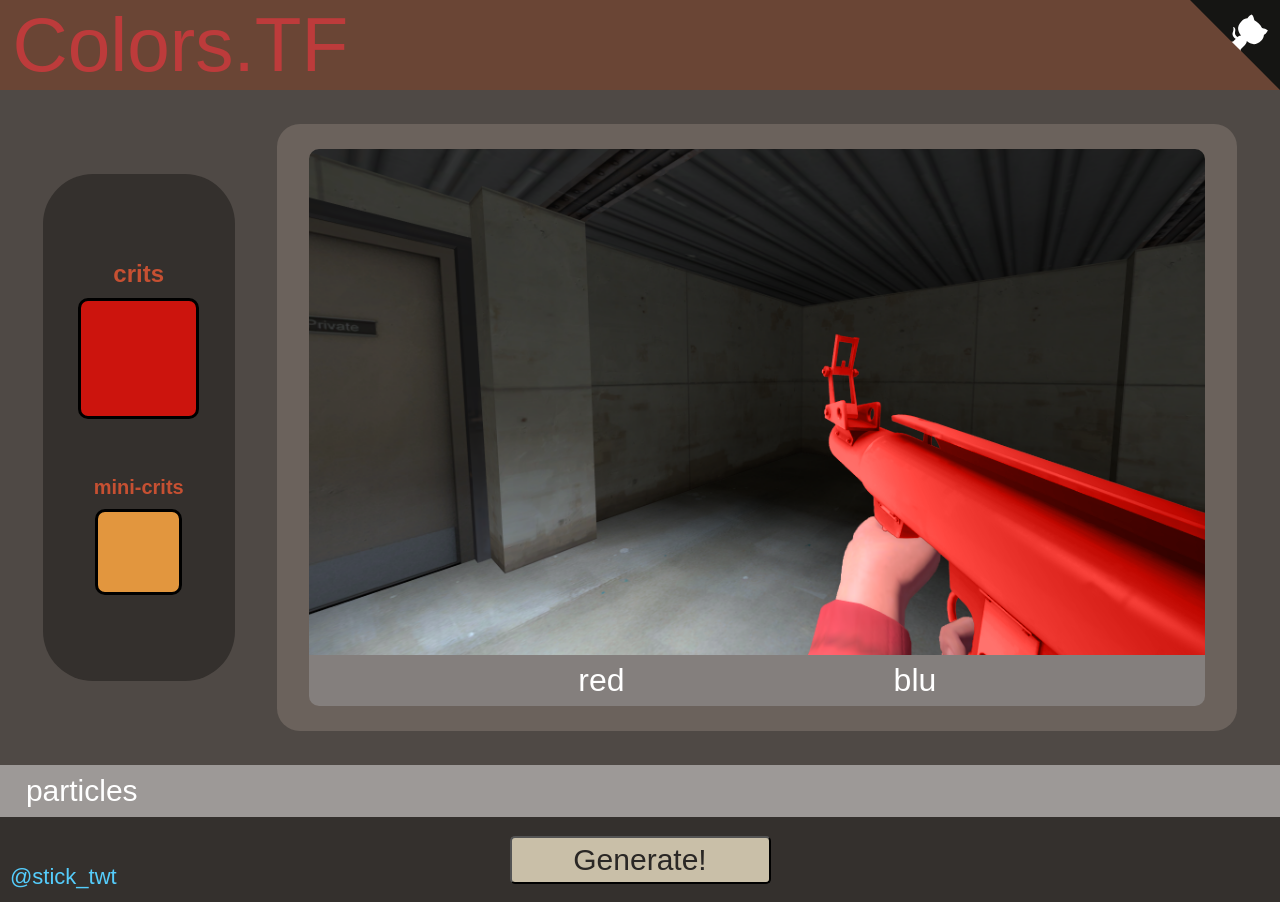
==== commit 2db3db64: "added favicon" ====
--- a/index.html
+++ b/index.html
@@ -8,6 +8,7 @@
 	<meta name="author" content="stick">
 	<meta name="viewport" content="width=device-width, initial-scale=1.0, maximum-scale=1.0, user-scalable=no" />
 	<link rel="stylesheet" href="style.css">
+	<link rel="icon" type="image/png" href="favicon.png" />
 	<link href="color-picker.min.css" rel="stylesheet">
 	<style>
 		.color-picker.no-alpha .color-picker\:a {
--- a/style.css
+++ b/style.css
@@ -1,5 +1,5 @@
-@import url("http://fonts.cdnfonts.com/css/tf2-build");
-@import url("http://fonts.cdnfonts.com/css/tf2-secondary");
+@import url("https://fonts.cdnfonts.com/css/tf2-build");
+@import url("https://fonts.cdnfonts.com/css/tf2-secondary");
 .both-class-colours {
   display: -webkit-box;
   display: -ms-flexbox;
@@ -257,14 +257,14 @@
 }
 
 main #preview-box #preview-tv #preview-image #preview-template {
-  background-image: url("assets/preview/rocketlauncher/template.png");
+  background-image: url("./assets/preview/rocketlauncher/template.png");
   mix-blend-mode: luminosity;
 }
 
 main #preview-box #preview-tv #preview-image #preview-color-blue {
   background-color: #215fcc;
-  -webkit-mask-image: url("assets/preview/rocketlauncher/mask.png");
-          mask-image: url("assets/preview/rocketlauncher/mask.png");
+  -webkit-mask-image: url("./assets/preview/rocketlauncher/mask.png");
+          mask-image: url("./assets/preview/rocketlauncher/mask.png");
   -webkit-mask-position: bottom;
           mask-position: bottom;
   -webkit-mask-size: cover;
@@ -274,8 +274,8 @@
 
 main #preview-box #preview-tv #preview-image #preview-color-red {
   background-color: #cc140d;
-  -webkit-mask-image: url("assets/preview/rocketlauncher/mask.png");
-          mask-image: url("assets/preview/rocketlauncher/mask.png");
+  -webkit-mask-image: url("./assets/preview/rocketlauncher/mask.png");
+          mask-image: url("./assets/preview/rocketlauncher/mask.png");
   -webkit-mask-position: bottom;
           mask-position: bottom;
   -webkit-mask-size: cover;
@@ -283,16 +283,16 @@
 }
 
 main #preview-box #preview-tv #preview-image #preview-hand-blu {
-  background-image: url("assets/preview/rocketlauncher/blu_hand.png");
+  background-image: url("./assets/preview/rocketlauncher/blu_hand.png");
   display: none;
 }
 
 main #preview-box #preview-tv #preview-image #preview-hand-red {
-  background-image: url("assets/preview/rocketlauncher/red_hand.png");
+  background-image: url("./assets/preview/rocketlauncher/red_hand.png");
 }
 
 main #preview-box #preview-tv #preview-image #preview-background {
-  background-image: url("assets/preview/rocketlauncher/background.png");
+  background-image: url("./assets/preview/rocketlauncher/background.png");
 }
 
 main #preview-box #preview-tv #preview-image #preview-crits {
@@ -328,7 +328,7 @@
 }
 
 main #preview-box #preview-tv #team-select label {
-  background: url("/assets/radio_button.png") no-repeat;
+  background: url(".assets/radio_button.png") no-repeat;
   background-size: contain;
   padding-left: 2ch;
   margin-left: -2ch;
@@ -336,7 +336,7 @@
 }
 
 main #preview-box #preview-tv #team-select input[type="radio"]:checked + label {
-  background: url("/assets/radio_button_select.png") no-repeat;
+  background: url(".assets/radio_button_select.png") no-repeat;
   background-size: contain;
 }
 
@@ -435,7 +435,7 @@
 }
 
 .collapsible .content .color-lock-container label {
-  background: url("/assets/unchecked.png") no-repeat;
+  background: url(".assets/unchecked.png") no-repeat;
   background-size: contain;
   padding-left: 2ch;
   margin-left: -2ch;
@@ -443,7 +443,7 @@
 }
 
 .collapsible .content .color-lock-container input[type="checkbox"]:checked + label {
-  background: url("/assets/checked.png") no-repeat;
+  background: url(".assets/checked.png") no-repeat;
   background-size: contain;
 }
 
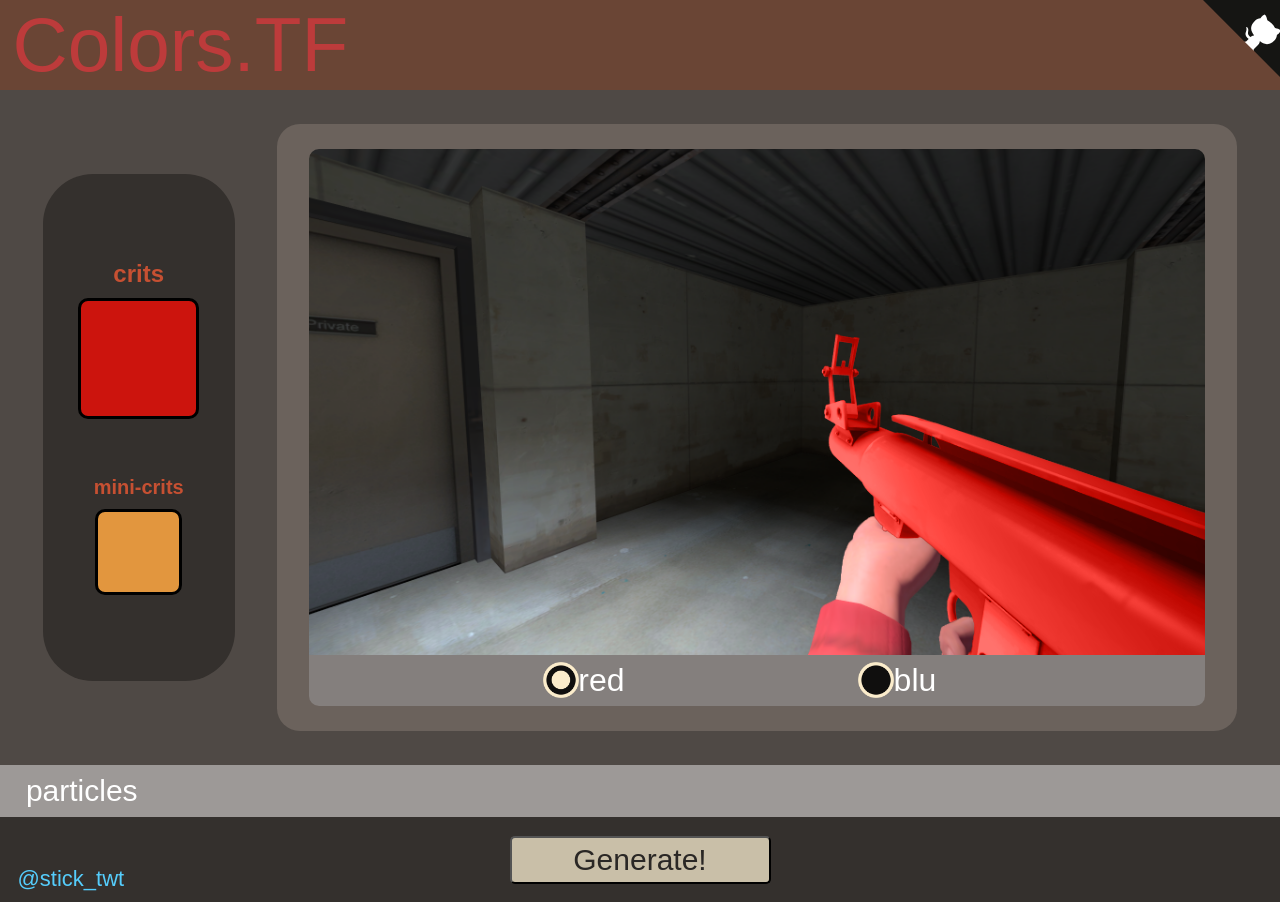
==== commit 45b8af5d: "aaa i forgot to put web analytics" ====
--- a/index.html
+++ b/index.html
@@ -36,6 +36,7 @@
 			color: #f00;
 		}
 	</style>
+	<!-- Cloudflare Web Analytics --><script defer src='https://static.cloudflareinsights.com/beacon.min.js' data-cf-beacon='{"token": "9a7f320a2c2b478684d23e8e7d8f695b"}'></script><!-- End Cloudflare Web Analytics -->
 </head>
 
 <body>
--- a/style.css
+++ b/style.css
@@ -77,6 +77,7 @@
   -webkit-box-direction: normal;
       -ms-flex-direction: column;
           flex-direction: column;
+  position: relative;
 }
 
 main nav {
@@ -328,7 +329,7 @@
 }
 
 main #preview-box #preview-tv #team-select label {
-  background: url(".assets/radio_button.png") no-repeat;
+  background: url("./assets/radio_button.png") no-repeat;
   background-size: contain;
   padding-left: 2ch;
   margin-left: -2ch;
@@ -336,7 +337,7 @@
 }
 
 main #preview-box #preview-tv #team-select input[type="radio"]:checked + label {
-  background: url(".assets/radio_button_select.png") no-repeat;
+  background: url("./assets/radio_button_select.png") no-repeat;
   background-size: contain;
 }
 
@@ -435,7 +436,7 @@
 }
 
 .collapsible .content .color-lock-container label {
-  background: url(".assets/unchecked.png") no-repeat;
+  background: url("./assets/unchecked.png") no-repeat;
   background-size: contain;
   padding-left: 2ch;
   margin-left: -2ch;
@@ -443,7 +444,7 @@
 }
 
 .collapsible .content .color-lock-container input[type="checkbox"]:checked + label {
-  background: url(".assets/checked.png") no-repeat;
+  background: url("./assets/checked.png") no-repeat;
   background-size: contain;
 }
 
@@ -608,7 +609,7 @@
 #stick {
   position: absolute;
   bottom: 10px;
-  left: 10px;
+  left: 30px;
   font-size: 22px;
   color: #55CDFC;
   text-decoration: none;
